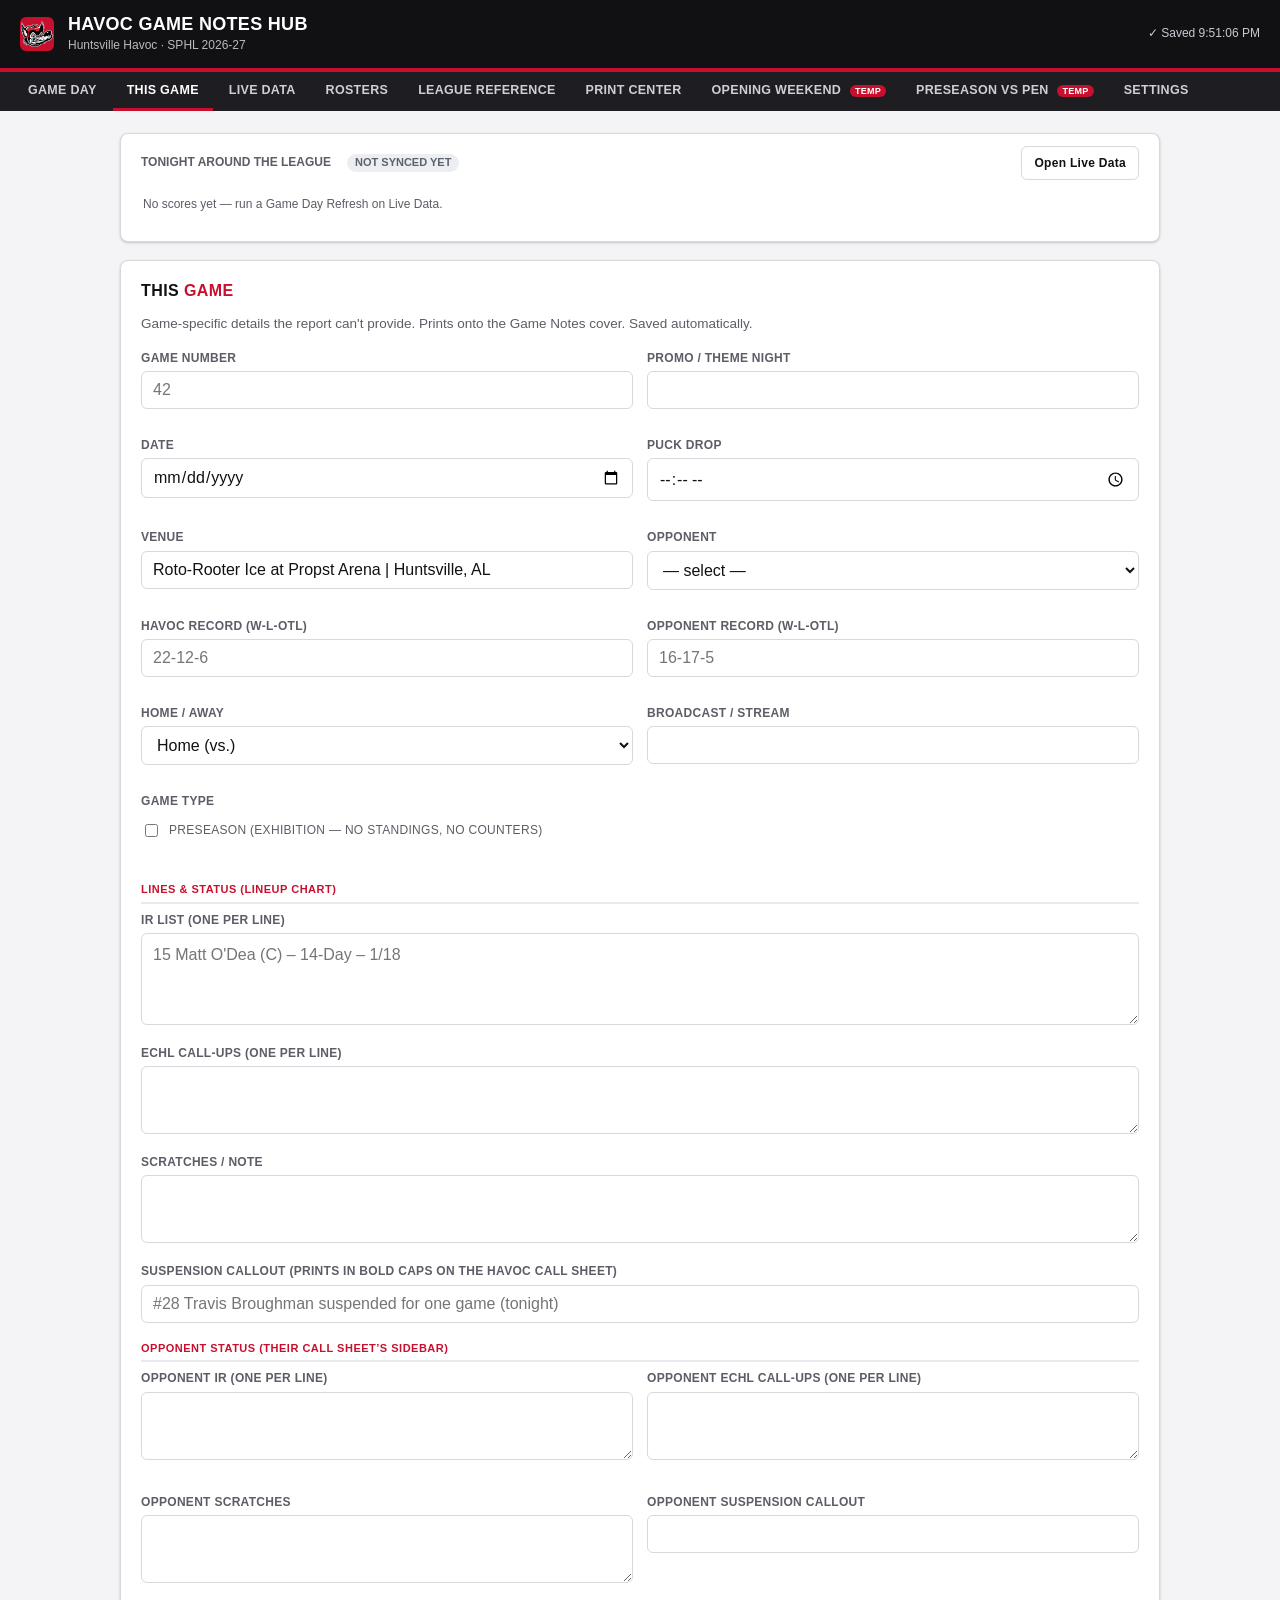
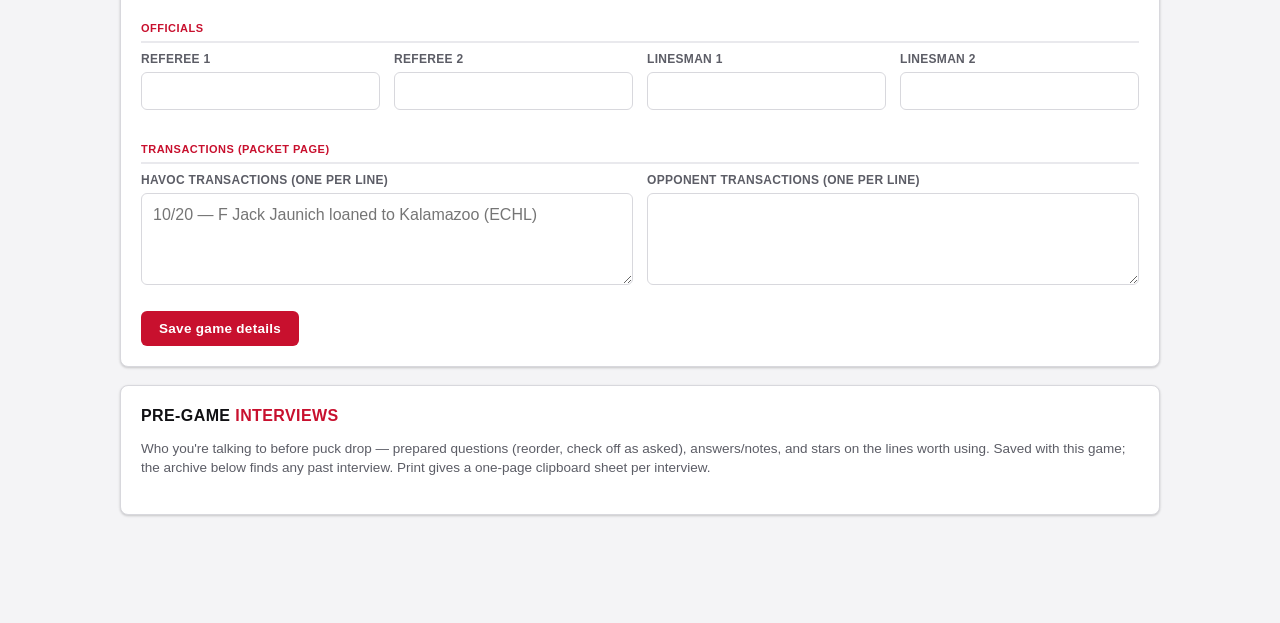
==== index.html @ 671c8802 "Preseason vs PEN: the temporary tab for the Oct 9 exhibition (spec v2) Built from the revised PRESEA" ====
<!DOCTYPE html>
<html lang="en">
<head>
<meta charset="UTF-8">
<meta name="viewport" content="width=device-width, initial-scale=1.0, viewport-fit=cover">
<meta name="robots" content="noindex, nofollow">
<meta name="apple-mobile-web-app-capable" content="yes">
<meta name="mobile-web-app-capable" content="yes">
<meta name="apple-mobile-web-app-status-bar-style" content="black-translucent">
<meta name="apple-mobile-web-app-title" content="Havoc Hub">
<meta name="theme-color" content="#C8102E">
<link rel="manifest" href="manifest.json">
<title>Havoc Game Notes Hub</title>
<link rel="stylesheet" href="css/hub.css">
<link rel="stylesheet" href="mobile.css">
</head>
<body>
<div class="app-header hub-header">
  <div class="mark hub-header__logo" id="appMark">H</div>
  <div class="hub-header__titles"><h1 class="hub-header__title">Havoc Game Notes Hub</h1><div class="sub hub-header__sub">Huntsville Havoc · SPHL 2026-27</div></div>
  <div class="spacer"></div>
  <div class="header-status save-flash" id="saveStatus" title="Everything is stored in this browser — back it up from Settings"></div>
</div>
<div class="tabs hub-tabs" id="tabs">
  <button class="tab" data-tab="gameday">Game Day</button>
  <button class="tab active" data-tab="game">This Game</button>
  <button class="tab" data-tab="import">Live Data</button>
  <button class="tab" data-tab="rosters">Rosters</button>
  <button class="tab" data-tab="reference">League Reference</button>
  <button class="tab" data-tab="print">Print Center</button>
  <button class="tab" data-tab="opening" id="tab_opening" title="Temporary — archive it after Oct 17">Opening Weekend <span class="tab-temp">temp</span></button>
  <button class="tab" data-tab="preseason" id="tab_preseason" title="Temporary — archive it after Oct 9">Preseason vs PEN <span class="tab-temp">temp</span></button>
  <button class="tab" data-tab="settings">Settings</button>
</div>
<div class="wrap hub-app">

  <!-- GAME DAY — the booth view (Pillar 2): screen-only, big type, dark-mode
       first. One column of cards, everything rendered from existing data. -->
  <section class="panel hub-panel" id="panel-gameday">
    <div class="card hub-card gday-bar no-print">
      <button class="btn gameday" onclick="gdaySync()">&#10227; Game Day Refresh</button>
      <span class="upd" data-sync="scorebar"></span><span class="upd" data-sync="players"></span>
      <span class="upd" data-sync="standings"></span><span class="upd" data-sync="rosters"></span>
      <div id="gdayGuard"></div>
    </div>
    <div class="card hub-card gday-card">
      <div id="gdayHeader"></div>
      <div id="gdayLive"></div>
      <div id="gdayScorebar" class="sb-strip"></div>
      <div id="gdayUpNext"></div>
    </div>
    <div class="card hub-card gday-card">
      <h2>Jersey <span class="accent">Lookup</span></h2>
      <input type="text" id="gdayFind" class="gday-find" placeholder="Number or name — both teams" autocomplete="off" inputmode="search">
      <div id="gdayFindOut"></div>
    </div>
    <div class="card hub-card gday-card">
      <h2>Milestone <span class="accent">Watch</span></h2>
      <div id="gdayMs"></div>
    </div>
    <div class="card hub-card gday-card">
      <h2 id="gdayLinesTitle">Lineups</h2>
      <div id="gdayLines" class="gday-teams"></div>
      <div id="gdayScratches"></div>
    </div>
    <div class="card hub-card gday-card">
      <h2>Quick <span class="accent">Stats</span></h2>
      <div id="gdayStats"></div>
    </div>
    <div class="card hub-card gday-card">
      <h2>Break &amp; <span class="accent">Notes</span></h2>
      <div class="field hub-field"><label>Next break</label><input type="text" id="gdayBreak" placeholder="e.g. media timeout after next whistle · promo read at 10:00 of the 2nd"></div>
      <div class="field hub-field"><label>Live notes <span id="gdayNotesStamp" class="upd"></span></label>
        <textarea id="gdayNotes" class="gday-notes" placeholder="Whatever the call needs tonight — saved in this browser as you type."></textarea></div>
      <div class="btn-row"><button class="btn small secondary" onclick="gdayNotesClear()">Clear notes</button></div>
    </div>
  </section>

  <!-- THIS GAME -->
  <section class="panel hub-panel active" id="panel-game">
    <div class="card gm-scores">
      <div class="gm-sb-head"><span>Tonight around the league</span><span class="upd" data-sync="scorebar"></span><span class="spacer"></span><button class="btn small secondary no-print" onclick="showTab('import')">Open Live Data</button></div>
      <div id="gmScorebar" class="sb-strip"></div>
    </div>
    <div class="card hub-card">
      <h2>This <span class="accent">Game</span></h2>
      <p class="desc">Game-specific details the report can't provide. Prints onto the Game Notes cover. Saved automatically.</p>
      <div class="grid g2">
        <div class="field hub-field"><label>Game number</label><input type="text" id="g_gameno" onchange="gameNoAutofill()" placeholder="42"></div>
        <div class="field hub-field"><label>Promo / theme night</label><input type="text" id="g_promo"></div>
        <div class="field hub-field"><label>Date</label><input type="date" id="g_date" onchange="psFromDate()"></div>
        <div class="field hub-field"><label>Puck drop</label><input type="time" id="g_time"></div>
        <div class="field hub-field"><label>Venue</label><input type="text" id="g_venue"></div>
        <div class="field hub-field"><label>Opponent</label><select id="g_opp"><option value="">— select —</option></select></div>
        <div class="field hub-field"><label>Havoc record (W-L-OTL)</label><input type="text" id="g_hsvrec" placeholder="22-12-6"></div>
        <div class="field hub-field"><label>Opponent record (W-L-OTL)</label><input type="text" id="g_opprec" placeholder="16-17-5"></div>
        <div class="field hub-field"><label>Home / Away</label><select id="g_homeaway" onchange="updatePromoField()"><option value="vs">Home (vs.)</option><option value="@">Away (@)</option></select></div>
        <div class="field hub-field"><label>Broadcast / stream</label><input type="text" id="g_broadcast"></div>
        <div class="field hub-field"><label>Game type</label><label style="display:flex;gap:8px;align-items:center;font-weight:400;padding:6px 0"><input type="checkbox" id="g_ps"> Preseason (exhibition — no standings, no counters)</label></div>
      </div>
      <div class="section-label hub-sectionhead">Lines &amp; status (lineup chart)</div>
      <div class="field hub-field"><label>IR list (one per line)</label><textarea id="g_ir" rows="3" placeholder="15 Matt O'Dea (C) – 14-Day – 1/18"></textarea></div>
      <div class="field hub-field"><label>ECHL call-ups (one per line)</label><textarea id="g_echl" rows="2"></textarea></div>
      <div class="field hub-field"><label>Scratches / note</label><textarea id="g_scratch" rows="2"></textarea></div>
      <div class="field hub-field"><label>Suspension callout (prints in bold caps on the Havoc call sheet)</label><input type="text" id="g_susp" placeholder="#28 Travis Broughman suspended for one game (tonight)"></div>
      <div class="section-label hub-sectionhead">Opponent status (their call sheet&rsquo;s sidebar)</div>
      <div class="grid g2">
        <div class="field hub-field"><label>Opponent IR (one per line)</label><textarea id="g_oppIr" rows="2"></textarea></div>
        <div class="field hub-field"><label>Opponent ECHL call-ups (one per line)</label><textarea id="g_oppEchl" rows="2"></textarea></div>
        <div class="field hub-field"><label>Opponent scratches</label><textarea id="g_oppScratch" rows="2"></textarea></div>
        <div class="field hub-field"><label>Opponent suspension callout</label><input type="text" id="g_oppSusp"></div>
      </div>
      <div class="section-label hub-sectionhead">Officials</div>
      <div class="grid g4">
        <div class="field hub-field"><label>Referee 1</label><input type="text" id="g_ref1"></div>
        <div class="field hub-field"><label>Referee 2</label><input type="text" id="g_ref2"></div>
        <div class="field hub-field"><label>Linesman 1</label><input type="text" id="g_lin1"></div>
        <div class="field hub-field"><label>Linesman 2</label><input type="text" id="g_lin2"></div>
      </div>
      <div class="section-label hub-sectionhead">Transactions (packet page)</div>
      <div class="grid g2">
        <div class="field hub-field"><label>Havoc transactions (one per line)</label><textarea id="g_txhome" rows="3" placeholder="10/20 &mdash; F Jack Jaunich loaned to Kalamazoo (ECHL)"></textarea></div>
        <div class="field hub-field"><label>Opponent transactions (one per line)</label><textarea id="g_txaway" rows="3"></textarea></div>
      </div>
      <div class="btn-row"><button class="btn" onclick="saveGame()">Save game details</button><span id="gameSavedPill"></span></div>
    </div>
    <div class="card hub-card">
      <h2>Pre-Game <span class="accent">Interviews</span></h2>
      <p class="desc">Who you're talking to before puck drop — prepared questions (reorder, check off as asked), answers/notes, and stars on the lines worth using. Saved with this game; the archive below finds any past interview. Print gives a one-page clipboard sheet per interview.</p>
      <div id="ivWrap_pre"></div>
    </div>
  </section>

  <!-- IMPORT (multi-segment) -->
  <section class="panel hub-panel" id="panel-import">
    <div class="card hub-card">
      <h2>League <span class="accent">Scorebar</span> <span class="upd" data-sync="scorebar"></span></h2>
      <p class="desc">Live SPHL scores — recent finals, tonight's games and the week ahead. Updates every minute while games are on, every 15 minutes otherwise, and pauses when this tab is hidden.</p>
      <div id="sbState" class="sb-state loading"><span class="sb-dot"></span><span id="sbStateMsg">Connecting to the league feed…</span><button class="btn small secondary no-print" id="sbRetry" style="display:none" onclick="sbRetry()">Retry</button></div>
      <div id="sbStrip" class="sb-strip"></div>
      <div id="sbStamp" style="font-size:11px;color:var(--ink-2);margin-top:6px"></div>
    </div>
    <div class="card hub-card">
      <h2>Live <span class="accent">SPHL Data</span></h2>
      <p class="desc">Pulls straight from the league's HockeyTech/LeagueStat feed — the same source as the daily report. The feed key is <b>auto-detected</b> on your first Test or Sync (it tries known public keys until one answers). After the roster pull, an <b>Elite Prospects</b> profile link is attached to every player name (from <i>data/ep-players.json</i>, built weekly by a GitHub Action). <b>Bios are yours to write</b>: each Havoc player has a long media bio (game packet) and a short broadcast bio (lineup chart &amp; sheet); opponent players just the broadcast bio. Only if key auto-detect fails: thesphl.com, right-click Inspect, Network tab, find any <b>lscluster</b> request, copy the <b>key=</b> value, paste below.</p>
      <div id="feedChip" class="feed-chip checking"><span class="fc-dot"></span><span id="feedChipMsg">Checking the feed…</span></div>
      <div class="season-bar no-print">
        <label for="seasonPick">Season</label>
        <select id="seasonPick" onchange="seasonSet(this.value)"></select>
        <button class="btn small secondary" onclick="seasonsRefresh()" title="Re-read the league&rsquo;s season list">Reload list</button>
      </div>
      <div id="seasonWarn" class="season-warn" style="display:none"></div>
      <div id="seasonFell"></div>
      <div class="btn-row">
        <button class="btn gameday" id="htSyncBtn" onclick="htSyncAll()">⟳ Game Day Refresh</button>
        <span id="seasonNow" class="season-now">Season: —</span>
        <a class="btn secondary" href="https://lsadmin.hockeytech.com/download.php?client_code=sphl&file_path=daily-report/daily-report.pdf" target="_blank">Today's daily report (PDF)</a>
      </div>
      <ol id="htSteps" class="gd-steps"></ol>
      <details class="gd-adv">
        <summary>Advanced / refresh individually</summary>
        <div class="grid g3" style="margin-top:10px">
          <div class="field hub-field"><label>SPHL feed key (auto-detected; manual only if needed)</label><input type="text" id="ht_key" placeholder="e.g. 446521baf8c38984" onchange="DATA.settings.htKey=this.value;save();"></div>
          <div class="field hub-field"><label>Season</label><select id="ht_seasonSel" onchange="seasonSet(this.value)"><option value="">Tap Test first</option></select></div>
          <div class="field hub-field"><label>&nbsp;</label><button class="btn secondary" onclick="htTest()">Test connection</button></div>
        </div>
        <div class="btn-row">
          <button class="btn secondary" onclick="htPullStandings()">Pull standings</button>
          <button class="btn secondary" onclick="htPullPlayers()">Pull player + goalie stats</button>
          <button class="btn secondary" onclick="htPullSchedule()">Pull schedule + results</button>
          <button class="btn secondary" onclick="htPullRosters()">Pull rosters</button>
          <button class="btn secondary" onclick="htPullEPBios()">Link EP profiles (all teams)</button>
          <button class="btn secondary" onclick="htPullCareers(event.shiftKey)">Pull SPHL career stats + photos</button>
          <span id="htCareerMsg" style="font-size:12px;font-weight:700"></span>
        </div>
      </details>
      <div id="htFeedAges" class="feed-ages"></div>
      <div id="htStatus" style="font-size:12px;font-weight:700;margin-top:8px"></div>
      <div id="htLastSync" style="font-size:11px;color:var(--ink-2);margin-top:4px"></div>
      <div id="dailyBadge" style="font-size:11px;color:var(--ink-2);margin-top:2px"></div>
    </div>
    <div class="card hub-card">
      <h2>Manual <span class="accent">Daily Report</span> <span class="upd" data-sync="daily"></span></h2>
      <p class="desc">The league's daily report needs <b>no key at all</b> and covers standings, skater/goalie stats, leaders and special teams. A GitHub Action fetches it nightly as the site's baseline data; you can also load it by hand any time — open the HTML report below and either <b>save the page and upload the file</b>, or Select All → Copy → paste here (the PDF's text paste still works too). Works fully offline once the page is open.</p>
      <div class="btn-row">
        <a class="btn secondary" href="https://cluster.leaguestat.com/download.php?client_code=sphl&file_path=daily-report/daily-report.html" target="_blank" rel="noopener">Open today's daily report (HTML)</a>
        <button class="btn" onclick="document.getElementById('dailyFile').click()">Upload saved report (.html)</button>
        <input type="file" id="dailyFile" accept=".html,.htm,text/html" style="display:none" onchange="dailyFilePick(event)">
      </div>
      <div class="field hub-field" style="margin-top:8px"><label>…or paste the report here (HTML page source or PDF text)</label><textarea id="reportPaste" rows="8" placeholder="Open the daily report → Select All → Copy → paste here…"></textarea></div>
      <div class="btn-row">
        <button class="btn" onclick="parseReport()">Parse report</button>
        <button class="btn secondary" onclick="document.getElementById('reportPaste').value='';document.getElementById('importSummary').style.display='none';document.getElementById('parseResult').innerHTML='';">Clear</button>
        <span id="parseResult"></span>
      </div>
      <div id="importSummary" style="display:none;font-size:13px;margin-top:8px"></div>
    </div>
      <div id="panel-schedule">
<div class="card hub-card">
      <h2>2026 <span class="accent">Schedule</span></h2>
      <p class="desc">Enter the season schedule once. It feeds the Up Next box and the Quick Facts schedule page, and powers the running record. One game per line: <b>M/D/YY  vs|@ Opponent  [Result]</b> — result optional (e.g. <i>W 4-2</i> or <i>L 1-3</i>).</p>
      <div class="field hub-field"><textarea id="sched_text" rows="14" placeholder="10/17/25  vs Huntsville  L 2-4&#10;10/24/25  @ Knoxville  W 5-0&#10;10/25/25  vs Knoxville  L 3-4&#10;…"></textarea></div>
      <div class="btn-row">
        <button class="btn" onclick="saveSchedule()">Save schedule</button>
        <button class="btn secondary" onclick="document.getElementById('sched_text').value='';">Clear box</button>
        <span id="schedMsg"></span>
      </div>
    </div>
    <div class="card hub-card"><h3>Season calendar</h3>
      <div class="cal-legend"><span class="cal-key home"></span> Home &nbsp;&nbsp; <span class="cal-key away"></span> Away</div>
      <div id="schedCalendar"></div>
    </div>
    <div class="card hub-card"><h3>Parsed schedule</h3><div id="schedPreview" style="font-size:13px"></div></div>
    <div class="card hub-card"><h3>Game log — packet data</h3>
      <p class="desc">One row per completed game, built automatically from results (the feed also fills attendance). Add shots for/against, power-play numbers and fights by hand when you have them — every derived packet section (splits, game-by-game log, "last time it happened") reads from this. Auto-saves.</p>
      <div id="glTableWrap" class="hub-tablewrap" style="overflow-x:auto"></div>
    </div>
  
    </div>
  </section>

  <!-- HAVOC ROSTER -->

  <!-- OPPONENT ROSTER -->

  <!-- ROSTERS: Havoc + Opponent + Career & Milestones + Learn the Rosters -->
  <section class="panel hub-panel" id="panel-rosters">
    <div class="subnav no-print">
      <button class="subtab active" data-sub="roster">Havoc</button>
      <button class="subtab" data-sub="opproster">Opponent</button>
      <button class="subtab" data-sub="careers">Career &amp; Milestones</button>
      <button class="subtab" data-sub="learn">Learn the Rosters</button>
    </div>
    <div class="subview" id="panel-learn">
      <div class="card hub-card">
        <h2>Learn the <span class="accent">Rosters</span></h2>
        <p class="desc">The play-by-play recognition drill: see the number, know the player. Same canonical rosters and lines as every printed page — nothing separate to maintain. Space / Enter reveals, then advances.</p>
        <div class="btn-row" style="flex-wrap:wrap;gap:8px;align-items:center">
          <select id="learnTeam">
            <option value="home">Huntsville</option>
            <option value="opp">Opponent</option>
            <option value="both">Both teams</option>
          </select>
          <select id="learnDir">
            <option value="num">Number &rarr; player</option>
            <option value="name">Player &rarr; number</option>
          </select>
          <label style="display:flex;gap:6px;align-items:center;font-size:13px"><input type="checkbox" id="learnActive" checked> expected active only</label>
          <button class="btn" onclick="learnStart()">Start / reshuffle</button>
          <button class="btn secondary" onclick="learnCram()">Opponent cram</button>
          <span id="learnOppName" class="pill"></span>
        </div>
        <div id="learnCard" class="learn-card"></div>
        <div class="btn-row no-print" id="learnBtns" style="display:none">
          <button class="btn" onclick="learnReveal()" id="learnRevealBtn">Reveal</button>
          <button class="btn secondary" onclick="learnMark(1)" id="learnGotBtn" style="display:none">Got it</button>
          <button class="btn secondary" onclick="learnMark(0)" id="learnMissBtn" style="display:none">Missed</button>
        </div>
        <div id="learnProg" class="desc"></div>
      </div>
    </div>
    <div class="subview active" id="panel-roster">
<div class="card hub-card">
      <h2>Havoc <span class="accent">Roster &amp; Bios</span> <span class="upd" data-sync="rosters"></span></h2>
      <p class="desc">Set once, reused every game. Header facts + two bios per player: a long <b>media bio</b> for the game packet and a short <b>broadcast bio</b> for the lineup chart &amp; sheet. Mark captains with C / A in the player editor.</p>
      <div class="progress" id="rosterProgress"></div>
      <div class="btn-row" style="margin-top:14px">
        <button class="btn" onclick="openBulk('home')">Bulk import roster</button>
        <button class="btn secondary" onclick="openEPBulk('home')">Bulk EP → auto-bios</button>
        <button class="btn secondary" onclick="openPlayer('home')">+ Add one player</button>
        <button class="btn secondary" onclick="epFillHome()">Fill facts from Elite Prospects</button>
        <button class="btn secondary" onclick="openPasteEP('home')">Paste Elite Prospects text</button>
      </div>
    </div>
    <div class="card hub-card" style="padding:0;overflow:hidden"><div id="rosterTableWrap" class="hub-tablewrap"></div></div>
    <div class="card hub-card">
      <h2>Hockey <span class="accent">Operations</span></h2>
      <p class="desc">Meet the Hockey Operations Team — fill these in yourself. When any name is set, the Game Packet gets its own "Meet the Hockey Operations Team" page.</p>
      <div class="grid g2">
        <div>
          <div class="field hub-field"><label>Head coach — name</label><input type="text" id="ho_hc_name" onchange="saveHockeyOps()"></div>
          <div class="field hub-field"><label>Head coach — bio</label><textarea id="ho_hc_bio" rows="3" onchange="saveHockeyOps()"></textarea></div>
        </div>
        <div>
          <div class="field hub-field"><label>Assistant coach — name</label><input type="text" id="ho_ac_name" onchange="saveHockeyOps()"></div>
          <div class="field hub-field"><label>Assistant coach — bio</label><textarea id="ho_ac_bio" rows="3" onchange="saveHockeyOps()"></textarea></div>
        </div>
        <div>
          <div class="field hub-field"><label>General manager — name</label><input type="text" id="ho_gm_name" onchange="saveHockeyOps()"></div>
          <div class="field hub-field"><label>General manager — bio</label><textarea id="ho_gm_bio" rows="3" onchange="saveHockeyOps()"></textarea></div>
        </div>
        <div>
          <div class="field hub-field"><label>Equipment manager — name</label><input type="text" id="ho_eq_name" onchange="saveHockeyOps()"></div>
          <div class="field hub-field"><label>Equipment manager — bio</label><textarea id="ho_eq_bio" rows="3" onchange="saveHockeyOps()"></textarea></div>
        </div>
      </div>
      <div class="btn-row"><button class="btn" onclick="saveHockeyOps();toast('Hockey ops saved')">Save hockey ops</button></div>
    </div>
  
    </div>
    <div class="subview" id="panel-opproster">
<div class="card hub-card">
      <h2>Opponent <span class="accent">Roster</span></h2>
      <p class="desc">Optional away-team roster for the selected opponent. Stored per team, so each opponent keeps its own roster. Useful for a two-sided lineup sheet.</p>
      <div class="field hub-field" style="max-width:340px"><label>Editing roster for</label>
        <select id="oppRosterTeam" onchange="renderOppRoster()"><option value="">— select team —</option></select></div>
      <div class="btn-row">
        <button class="btn" onclick="openBulk('away')">Bulk import roster</button>
        <button class="btn secondary" onclick="openPlayer('away')">+ Add one player</button>
        <button class="btn secondary" onclick="openPasteEP('away')">Paste Elite Prospects text</button>
      </div>
    </div>
    <div class="card hub-card" style="padding:0;overflow:hidden"><div id="oppRosterTableWrap" class="hub-tablewrap"></div></div>
  
    </div>
    <div class="subview" id="panel-careers">
    <div class="card hub-card">
      <h2>Milestone <span class="accent">Tracker</span> <span id="msMeta" class="upd"></span></h2>
      <p class="desc">Two boards from <i>data/havoc_players.json</i>: <b>Overall Pro Career</b> counts pro leagues only (SPHL, ECHL, FPHL, AHL, NHL and European pro) — never NCAA or juniors — and <b>w/ Havoc</b> counts Huntsville games only. Regular season only; playoffs live on the career pages. Skaters track GP / G / A / PTS / PIM, goalies GP / SVS / W / SO. A badge means a milestone is in reach: <span class="ms-badge soon">soon</span> = 5 or fewer away, <span class="ms-badge up">upcoming</span> = within 15, <span class="ms-badge far">this season</span> = inside the watch window. Click any column head to sort; click a name for the career page. &ldquo;&mdash;&rdquo; means not published anywhere — never zero. <b>All-Time Havoc</b> is the franchise scoring list: roster players carry their live career and the board re-ranks itself as they score.</p>
      <div class="btn-row">
        <button class="btn small secondary ms-view dark" data-msv="pro" onclick="msView('pro')">Overall Pro Career</button>
        <button class="btn small secondary ms-view" data-msv="havoc" onclick="msView('havoc')">Milestones w/ Havoc</button>
        <button class="btn small secondary ms-view" data-msv="alltime" onclick="msView('alltime')">All-Time Havoc</button>
        <button class="btn small secondary ms-view" data-msv="staff" onclick="msView('staff')">Staff</button>
        <input type="file" id="msFile" accept="application/json" style="display:none" onchange="msImportFile(event)">
        <button class="btn small secondary" onclick="document.getElementById('msFile').click()">Import havoc_players.json</button>
      </div>
      <div id="msWatch"></div>
      <div id="msBoard"></div>
      <div id="msRecords"></div>
    </div>
    <div class="card hub-card">
      <h2>Player <span class="accent">Career Pages</span></h2>
      <p class="desc">Year by year — juniors, college, pro — with playoff lines, PRO TOTALS and HAVOC TOTALS. Data caveats from the research file print as a footnote, never deleted.</p>
      <div class="field hub-field" style="max-width:340px"><label>Player</label><select id="msPlayerSel" onchange="renderCareerPage(this.value)"></select></div>
      <div id="msCareer"></div>
    </div>
    </div>
  </section>

  <!-- EP WIDGETS -->

  <!-- SCHEDULE -->

  <!-- REFERENCE -->
  <section class="panel hub-panel" id="panel-reference">
    <div class="card hub-card">
      <h2>2026-27 <span class="accent">Rule Changes</span></h2>
      <p class="desc">Announced June 29, 2026, following the Board of Governors meeting (St. Petersburg, FL). These matter for broadcast and game notes this season.</p>
      <div class="grid g2">
        <div class="ref-box"><h4>Three-point standings system</h4><div style="font-size:13px">Regulation win = <b>3 pts</b> · OT/SO win = <b>2 pts</b> · OT/SO loss = <b>1 pt</b>. Standings and points-pace math change accordingly.</div></div>
        <div class="ref-box"><h4>Overtime</h4><div style="font-size:13px">Extended from 5 to <b>7 minutes</b>, still sudden-death <b>3-on-3</b>. Still tied → shootout.</div></div>
        <div class="ref-box"><h4>Shootout</h4><div style="font-size:13px">Initial round cut from 5 to <b>3 shooters</b>. If tied after 3, sudden death — every eligible skater must shoot before anyone repeats (previously repeats allowed after round of 5).</div></div>
        <div class="ref-box"><h4>Presidents Cup Playoffs</h4><div style="font-size:13px">Top <b>8 teams</b> qualify. <b>All rounds best-of-five.</b></div></div>
        <div class="ref-box"><h4>Diving / embellishment</h4><div style="font-size:13px">If the offended player embellishes after a penalty signal, <b>only the diving/embellishment minor is assessed</b> — the original call is nullified.</div></div>
        <div class="ref-box"><h4>Instant replay — coach's challenge</h4><div style="font-size:13px">In replay-equipped venues: <b>one challenge per team per game</b>; unsuccessful = delay-of-game minor. Reviewable: puck over goal line · distinct kicking motion · goal before frame dislodged · puck directed/batted/thrown in by attacker.</div></div>
      </div>
      <div class="note" style="margin-top:10px">League note: SPHL enters its 23rd season with 13 member clubs — 12 playing in 2026-27 (the 10 returning teams plus expansion Athens Rock Lobsters and Pee Dee IceCats), while the <b>Mobile Mysticks</b> are the 13th member and begin play in 2027-28.</div>
    </div>
    <div class="card hub-card">
      <h2>SPHL <span class="accent">Standings</span> <span class="upd" data-sync="standings"></span></h2>
      <p class="desc">Live from the imported daily report; zeroed until the season starts. All 12 teams with the new W-L-OTL-SOL columns.</p>
      <div id="standingsSeason"></div>
      <div id="standingsTable" class="hub-tablewrap" style="overflow-x:auto;-webkit-overflow-scrolling:touch"></div>
    </div>
    <div class="card hub-card">
      <h2>SPHL <span class="accent">Venue Reference</span></h2>
      <p class="desc">Every rink in the league — arena, city, time zone and capacity (seeds are approximate; every field editable), plus your own <b>booth notes</b> per building. Road games pull the opponent&rsquo;s building onto the packet front page from this table, with local puck drop and Central time.</p>
      <div id="venueTableWrap" class="hub-tablewrap" style="overflow-x:auto"></div>
    </div>
    <div class="card hub-card">
      <h2>2026 Season Review &amp; <span class="accent">New Teams 2026-27</span></h2>
      <p class="desc">Seeded from the verified research file (Aug 5, 2026). Every block is <b>editable in place</b> — click into the text and type; edits save to this browser and a ↺ appears to restore the seeded text. <span class="unv">•</span> marks an UNVERIFIED number — confirm it, then fix it right here. Arenas &amp; capacities live in the Venue Reference above.</p>
      <div id="ref26"></div>
    </div>
    <div class="card hub-card">
      <h2>Team <span class="accent">Colours</span></h2>
      <p class="desc">Each club's marks, used for that club's broadcast folder: <b>primary</b> is the header bar, <b>secondary</b> the jersey-number badges and the forwards group, <b>accent</b> the defence group, <b>goalies</b> the goalie group, and <b>text on primary</b> the colour that reads on the header. Change any swatch and it applies everywhere that club prints. A red <span class="unv">&bull;</span> marks a shade still to check against the club's own marks.</p>
      <div id="palList"></div>
    </div>
    <div class="card hub-card">
      <h2>Franchise <span class="accent">Files</span></h2>
      <p class="desc">A deep file on every club — founding and arena, season by season, all-time record, championships, leaders, records, attendance, retired numbers and the current coach — plus a running <b>Havoc all-time vs. them</b> line and your own storylines box. Researched Aug 5, 2026 and arithmetic-checked; every block is editable in place with a ↺ restore. A red <span class="unv">&bull;</span> means the number is computed, single-sourced or disputed &mdash; hover it for which. These are never overwritten by a sync.</p>
      <div class="field hub-field" style="max-width:340px"><label>Franchise</label><select id="frTeamSel" onchange="frPick(this.value)"></select></div>
      <div id="frFile"></div>
    </div>
    <div class="card hub-card">
      <h2>League <span class="accent">Reference</span></h2>
      <p class="desc">Sourced from the 2025-26 SPHL Media Guide &amp; Record Book. Cup wins, Havoc head-to-head, franchise leaders, and coach blurbs — all editable. These feed the Game Notes automatically.</p>
      <div class="grid g2">
        <div>
          <div class="ref-box"><h4>Presidents Cup wins (current teams)</h4><div id="ref_cups"></div></div>
          <div class="ref-box"><h4>Havoc all-time vs. selected opponent</h4><div id="ref_h2h"></div></div>
        </div>
        <div>
          <div class="ref-box"><h4>Havoc franchise leaders &amp; records</h4><div id="ref_records"></div></div>
          <div class="ref-box"><h4>2026-27 season series — Havoc vs. everyone</h4><div id="ref_series"></div></div>
          <div class="ref-box"><h4>2026-27 league schedule matrix</h4><div style="font-size:10px;color:var(--ink-2);margin-bottom:4px">Home games in columns, away in rows. Havoc highlighted.</div><div id="ref_matrix" class="hub-tablewrap" style="overflow-x:auto;-webkit-overflow-scrolling:touch"></div></div>
        </div>
      </div>
      <div class="section-label hub-sectionhead">Coach blurbs (editable)</div>
      <div class="field hub-field" style="max-width:340px"><label>Edit coach for</label>
        <select id="coachTeam" onchange="loadCoach()"><option value="">— select team —</option></select></div>
      <div class="grid g2">
        <div class="field hub-field"><label>Coach name</label><input type="text" id="coach_name"></div>
        <div class="field hub-field" style="display:flex;align-items:flex-end"><button class="btn small" onclick="saveCoach()">Save coach</button></div>
      </div>
      <div class="field hub-field"><label>Coach bio</label><textarea id="coach_bio" rows="5"></textarea></div>
    </div>
  </section>

  <!-- GAME NOTES -->
  <!-- FULL PACKET -->

  <!-- LINEUP CHART -->

  <!-- SETTINGS -->
  <!-- LINES -->

  <!-- PRINT CENTER: Game Packet + Lineup Chart + Lines -->
  <section class="panel hub-panel" id="panel-print">
    <div class="subnav no-print pr-bar hub-toolbar">
      <div class="pr-subs hub-subnav">
        <button class="subtab active" data-sub="packet">Game Packet</button>
        <button class="subtab" data-sub="chart">Lineup Chart</button>
        <button class="subtab" data-sub="lines">Lines</button>
        <button class="subtab" data-sub="folders">Broadcast Folders</button>
        <button class="subtab" data-sub="verbiage">Verbiage &amp; Ice Map</button>
      </div>
      <span class="subspacer"></span>
      <span class="pg-badge hub-pagecount" id="prPages">—</span>
      <button class="btn small secondary" onclick="prRefresh()">Refresh</button>
      <button class="btn small secondary" onclick="prClearEdits()" title="Folders: clears hand-edited values &middot; Verbiage: restores the default lists">Clear hand overrides</button>
      <button class="btn dark hub-btn hub-btn--print is-primary" onclick="prPrint()">Print / Save PDF</button>
      <button class="btn hub-print-all" onclick="printTonight()" title="Game packet then broadcast folders, in one job">Print everything for tonight</button>
    </div>
    <div class="no-print hub-sectionctrls" id="prSecBar"></div>
    <div class="subview active" id="panel-packet">
<div class="card no-print">
      <h2>Game <span class="accent">Packet</span></h2>
      <p class="desc">Pro media-notes packet: cover with news, standings, 4-column statistical leaders and media contact · Meet the Team · Hockey Operations · EP career-stat pages · Scouting Report with series history and league-ranked Match Up · Quick Facts · Season Splits + Last Time It Happened · Game-by-Game Log · Roster + Pronunciation Guide · Franchise Records · blank scoring worksheets · dense Game Sheet. Everything computes from stored data (game log on the Schedule tab feeds the derived pages); news blurbs are yours — use <b>Auto-draft</b> to start them. Pick sections below; presets remembered.</p>
      <div class="grid g2">
        <div class="field hub-field"><label>Havoc news — headline 1</label><input type="text" id="n_h1"></div>
        <div class="field hub-field"><label>Havoc news — body 1</label><textarea id="n_b1" rows="2"></textarea></div>
        <div class="field hub-field"><label>Havoc news — headline 2</label><input type="text" id="n_h2"></div>
        <div class="field hub-field"><label>Havoc news — body 2</label><textarea id="n_b2" rows="2"></textarea></div>
        <div class="field hub-field"><label>Havoc news — headline 3</label><input type="text" id="n_h3"></div>
        <div class="field hub-field"><label>Havoc news — body 3</label><textarea id="n_b3" rows="2"></textarea></div>
        <div class="field hub-field"><label>Opponent news — headline 1</label><input type="text" id="n_oh1"></div>
        <div class="field hub-field"><label>Opponent news — body 1</label><textarea id="n_ob1" rows="2"></textarea></div>
        <div class="field hub-field"><label>Opponent news — headline 2</label><input type="text" id="n_oh2"></div>
        <div class="field hub-field"><label>Opponent news — body 2</label><textarea id="n_ob2" rows="2"></textarea></div>
      </div>
      <div class="section-label hub-sectionhead">Packet sections (pick what prints — remembered)</div>
      <div id="pkSecs" style="display:flex;flex-wrap:wrap;gap:4px 14px;font-size:12px;margin:6px 0 8px"></div>
      <div class="btn-row">
        <button class="btn secondary" onclick="pkPreset('full')">Full packet preset</button>
        <button class="btn secondary" onclick="pkPreset('booth')">Booth packet preset</button>
        <button class="btn secondary" onclick="autoDraftNews()">Auto-draft news blurbs</button>
      </div>
    </div>
    <div class="doc-frame">
      <div class="doc-toolbar no-print"><span class="ttl">Game Packet — preview</span><div class="spacer"></div><span class="header-status">Multi-page · prints to PDF</span></div>
      <div class="doc-scroll hub-preview" id="packetDoc"></div>
    </div>
  
    </div>
    <div class="subview" id="panel-chart">
<div class="card no-print">
      <h2>Lineup <span class="accent">Chart</span></h2>
      <p class="desc">Player cards in numerical order — forwards first, then a divider where the defense starts, then goalies — <b>last name first in large type</b>, with season stats + your broadcast bio. Captains show their letter. Cards stretch to fill the page. Prints <b>letter vertical (portrait), one page per team</b>.</p>
      <div class="field hub-field" style="max-width:280px"><label>Include opponent side?</label>
        <select id="chartSides"><option value="home">Havoc only</option><option value="both">Havoc + opponent</option></select></div>
    </div>
    <div class="doc-frame">
      <div class="doc-toolbar no-print"><span class="ttl">Lineup Chart — preview</span><div class="spacer"></div><span class="header-status">Prints letter vertical · one page per team</span></div>
      <div class="doc-scroll hub-preview" id="chartDoc"></div>
    </div>
  
    </div>
    <div class="subview" id="panel-lines">
<div class="card no-print">
      <h2>Game <span class="accent">Lines</span></h2>
      <p class="desc">Fill out forward lines, D pairs, and goalies for both teams — type freely or pick from the roster suggestions (build rosters first for suggestions). Auto-saves as you go.</p>
      <div class="grid g2">
        <div><h3 style="margin-bottom:6px">Huntsville Havoc</h3><div id="linesFormHome"></div></div>
        <div><h3 style="margin-bottom:6px" id="linesOppTitle">Opponent</h3><div id="linesFormOpp"></div></div>
      </div>
      <datalist id="dl_lines_home"></datalist>
      <datalist id="dl_lines_opp"></datalist>
      <div class="btn-row" style="margin-top:10px">
        <button class="btn secondary" onclick="clearLines()">Clear all lines</button>
      </div>
    </div>
    <div class="doc-frame">
      <div class="doc-toolbar no-print"><span class="ttl">Line card — preview</span><div class="spacer"></div><span class="header-status">Letter · prints to PDF</span></div>
      <div class="doc-scroll hub-preview" id="linesDoc"></div>
    </div>
  
    </div>
    <div class="subview" id="panel-folders">
    <div class="card no-print">
      <h2>Broadcast <span class="accent">Folders</span></h2>
      <p class="desc">Four letter-portrait booth pages &mdash; a <b>lineup side</b> (lines with stat lines, pronunciations and your per-player call notes) and a <b>data side</b> (standings with the playoff line, team numbers, per-period, recent &amp; upcoming, transactions) for each team. Click any value or call note in the preview to hand-edit it &mdash; edits save and survive refreshes. Large type, one page each, single-sided.</p>
      <div class="btn-row fd-views hub-subnav" id="fdViews">
        <span style="font-size:12px;font-weight:800;color:var(--havoc-grey);text-transform:uppercase">Show:</span>
        <button class="btn small secondary" data-fdv="all" onclick="fdShow('all')">All four</button>
        <button class="btn small secondary" data-fdv="hl" onclick="fdShow('hl')">Havoc call sheet</button>
        <button class="btn small secondary" data-fdv="hd" onclick="fdShow('hd')">Havoc data</button>
        <button class="btn small secondary" data-fdv="ol" onclick="fdShow('ol')">Opponent call sheet</button>
        <button class="btn small secondary" data-fdv="od" onclick="fdShow('od')">Opponent data</button>
      </div>
      <div class="btn-row">
        <button class="btn small secondary" onclick="fdPrint(FD_FILTER||'all')">Print this page</button>
        <button class="btn small secondary" onclick="fdPrint('all')">Print all four</button>
        <span id="fdFit" class="fd-fit"></span>
      </div>
    </div>
    <div class="doc-frame">
      <div class="doc-toolbar no-print"><span class="ttl">Broadcast Folders — preview</span><div class="spacer"></div><span class="header-status">4 pages · letter vertical · one page per side</span></div>
      <div class="doc-scroll hub-preview" id="foldersDoc"></div>
    </div>
    </div>
    <div class="subview" id="panel-verbiage">
    <div class="card no-print">
      <h2>Broadcast <span class="accent">Verbiage &amp; Ice Map</span></h2>
      <p class="desc">Two reference pages for the folder: the <b>Doc Emrick puck-verb</b> table (editable below &mdash; add your own over time) and the <b>ice map</b>, drawn both directions with LW/RW sides swapped the way you see them from the booth. Also selectable as a Game Packet section.</p>
      <div class="grid g3">
        <div class="field hub-field"><label>First period (puck only) &mdash; comma or line separated</label><textarea id="vb_p1" rows="6" onchange="vbSave()"></textarea></div>
        <div class="field hub-field"><label>Second period additions</label><textarea id="vb_p2" rows="6" onchange="vbSave()"></textarea></div>
        <div class="field hub-field"><label>Third period</label><textarea id="vb_p3" rows="6" onchange="vbSave()"></textarea></div>
      </div>
      <div class="btn-row"><button class="btn secondary" onclick="vbReset()">Reset to the Emrick list</button></div>
    </div>
    <div class="doc-frame">
      <div class="doc-toolbar no-print"><span class="ttl">Verbiage &amp; Ice Map — preview</span><div class="spacer"></div><span class="header-status">2 pages · letter vertical</span></div>
      <div class="doc-scroll hub-preview" id="verbiageDoc"></div>
    </div>
    </div>
  </section>

  <!-- OPENING WEEKEND (temporary, archivable) -->
  <section class="panel hub-panel" id="panel-opening">
    <div class="card hub-card">
      <h2>Opening <span class="accent">Weekend</span> <span style="font-size:12px;color:var(--ink-2);font-weight:700">first-ever Havoc vs Pee Dee IceCats</span></h2>
      <p class="desc"><b>Fri, Oct 16, 2026 &middot; 7:15 PM ET (6:15 PM CT) &middot; Florence Center, Florence, SC</b> &mdash; and game two <b>Sat, Oct 17 &middot; 7:15 PM ET (6:15 PM CT)</b>. Zero head-to-head history and zero PD in-season data exist, so this workspace builds a special <b>first-meeting packet</b>: franchise file, how the IceCats were built, connections, and a franchise-firsts watch instead of the usual series history. When the weekend is over, <b>Archive</b> saves everything as the permanent record and retires this tab.</p>
      <div class="note" style="margin-bottom:10px"><b>Temporary tab.</b> It exists for the first-ever Havoc&ndash;Pee Dee meeting on Oct 16-17, 2026. Archive it after the Saturday game and it leaves the nav for good &mdash; the firsts record and everything you write here stays saved.</div>
      <div class="btn-row">
        <button class="btn" onclick="owBuild()">Build first-meeting packet</button>
        <button class="btn dark" onclick="owPrint()">Print / Save PDF</button>
        <button class="btn secondary" onclick="owScan()">Scan EP data for connections</button>
        <button class="btn secondary" style="color:var(--red-text)" onclick="owArchive()">Archive this tab</button>
      </div>
    </div>
    <div class="card hub-card">
      <h3>IceCats franchise file (fill from PD announcements)</h3>
      <div class="grid g4">
        <div class="field hub-field"><label>Founded</label><input type="text" id="ow_founded" onchange="owSave()"></div>
        <div class="field hub-field"><label>Arena</label><input type="text" id="ow_arena" onchange="owSave()"></div>
        <div class="field hub-field"><label>Capacity</label><input type="text" id="ow_capacity" onchange="owSave()"></div>
        <div class="field hub-field"><label>City notes</label><input type="text" id="ow_city" onchange="owSave()"></div>
        <div class="field hub-field"><label>Ownership</label><input type="text" id="ow_owner" onchange="owSave()"></div>
        <div class="field hub-field"><label>Affiliations</label><input type="text" id="ow_affil" onchange="owSave()"></div>
        <div class="field hub-field"><label>Broadcast info</label><input type="text" id="ow_broadcast" onchange="owSave()"></div>
        <div class="field hub-field"><label>Head coach</label><input type="text" id="ow_coach" onchange="owSave()"></div>
      </div>
      <div class="field hub-field"><label>Head coach bio</label><textarea id="ow_coachbio" rows="3" onchange="owSave()"></textarea></div>
      <div class="grid g2">
        <div class="field hub-field"><label>Year one in Florence — FPHL 2025-26 (one line per bullet; prints on the franchise-file page)</label><textarea id="ow_fphl" rows="7" onchange="owSave()"></textarea></div>
        <div class="field hub-field"><label>Who they were — FPHL leaders (one per line)</label><textarea id="ow_leaders" rows="7" onchange="owSave()"></textarea></div>
      </div>
    </div>
    <div class="card hub-card">
      <h3>Storylines &amp; by the numbers</h3>
      <div class="grid g3">
        <div class="field hub-field"><label>Storyline 1</label><textarea id="ow_s1" rows="3" onchange="owSave()"></textarea></div>
        <div class="field hub-field"><label>Storyline 2</label><textarea id="ow_s2" rows="3" onchange="owSave()"></textarea></div>
        <div class="field hub-field"><label>Storyline 3</label><textarea id="ow_s3" rows="3" onchange="owSave()"></textarea></div>
      </div>
      <div class="grid g2">
        <div class="field hub-field"><label>By the numbers (one nugget per line — Havoc last-season stats auto-append, labeled)</label><textarea id="ow_nums" rows="3" onchange="owSave()"></textarea></div>
        <div class="field hub-field"><label>PD preseason results (manual, one per line)</label><textarea id="ow_preseason" rows="3" onchange="owSave()"></textarea></div>
      </div>
    </div>
    <div class="card hub-card"><h3>Franchise firsts watch — PD IceCats</h3>
      <p class="desc">Check them off as they happen with the detail (who/when). This becomes the permanent record and feeds first-time/last-time data.</p>
      <div id="owFirsts"></div>
    </div>
    <div class="card hub-card"><h3>Connections (auto-scanned from EP careers · editable)</h3><div id="owConn"></div></div>
    <div class="doc-frame">
      <div class="doc-toolbar no-print"><span class="ttl">First-meeting packet — preview</span><div class="spacer"></div><span class="header-status">Letter · prints to PDF</span></div>
      <div class="doc-scroll hub-preview" id="openingDoc"></div>
    </div>
  </section>

  <!-- PRESEASON vs PEN (temporary, archivable) — Fri Oct 9 2026 exhibition. Data: js/preseason-pen-data.js; logic: js/preseason-pen.js -->
  <section class="panel hub-panel" id="panel-preseason">

    <div class="card hub-card no-print">
      <h2>Preseason vs <span class="accent">Pensacola</span></h2>
      <p class="desc">The one exhibition before it counts. Everything researched renders from the committed data;
        what you type here stays in this browser and rides along in every backup.</p>
      <div id="ppGame"></div>
      <div class="grid g2">
        <div class="field hub-field"><label for="pp_venue">Venue</label>
          <input type="text" id="pp_venue" placeholder="Confirm venue" onchange="ppVenueSave()"></div>
      </div>
      <div class="btn-row">
        <button class="btn" onclick="ppSendGame()">Send to This Game</button>
        <button class="btn dark" onclick="ppPrint()">Print / Save PDF</button>
        <button class="btn secondary" onclick="ppArchiveStart()">Archive this tab</button>
      </div>
      <div class="note">Every bulk action on this tab shows you exactly what it will change before it changes anything,
        and none of them overwrite a value that is already filled in.</div>
    </div>

    <div class="card hub-card no-print">
      <div class="section-label hub-sectionhead">Storylines</div>
      <p class="desc">Ranked as researched. Edit any of them in place; a &#8635; appears to restore the original.</p>
      <div id="ppStories"></div>
    </div>

    <div class="card hub-card no-print">
      <div class="section-label hub-sectionhead">Top 10 scorers: who's back</div>
      <div class="grid g2" id="ppTop"></div>
    </div>

    <div class="card hub-card no-print">
      <div class="section-label hub-sectionhead">ECHL camps right now</div>
      <div id="ppEchl"></div>
    </div>

    <div class="card hub-card no-print">
      <div class="section-label hub-sectionhead">2025-26 head-to-head</div>
      <div id="ppH2h"></div>
    </div>

    <div class="card hub-card no-print">
      <div class="section-label hub-sectionhead">Rosters</div>
      <p class="desc">Type jersey numbers as you learn them. They save here and print on the roster pages; nothing is guessed.</p>
      <div class="btn-row">
        <button class="btn secondary" onclick="ppCopyNumbers()">Copy numbers to rosters</button>
        <button class="btn secondary" onclick="ppSeedOpp()">Seed Pensacola roster</button>
        <button class="btn secondary" onclick="ppSeedOps()">Seed Havoc hockey ops</button>
      </div>
      <div class="grid g2" id="ppRosters"></div>
    </div>

    <div class="card hub-card no-print">
      <div class="section-label hub-sectionhead">Summer signings</div>
      <div class="grid g2" id="ppSignings"></div>
    </div>

    <div class="card hub-card no-print">
      <div class="section-label hub-sectionhead">Pronunciation flags</div>
      <div class="hub-tablewrap" id="ppPron"></div>
      <div class="btn-row"><button class="btn secondary" onclick="ppAddPron()">Add to pronunciation guide</button></div>
    </div>

    <div class="card hub-card no-print">
      <div class="section-label hub-sectionhead">Ask team PR / confirm before air</div>
      <div id="ppChecks"></div>
    </div>

    <div class="card hub-card no-print">
      <div class="section-label hub-sectionhead">Sources</div>
      <ul class="pp-list" id="ppSources"></ul>
    </div>

    <div class="card hub-card no-print" id="ppArchiveCard" style="display:none">
      <div class="section-label hub-sectionhead">Archive</div>
      <p class="desc">After the game: the final score and anything worth keeping, then archive. The record stays
        saved and the tab leaves the nav for good.</p>
      <div class="grid g2">
        <div class="field hub-field"><label for="pp_result_score">Final score</label>
          <input type="text" id="pp_result_score" placeholder="e.g. Havoc 4-2"></div>
        <div class="field hub-field"><label for="pp_result_scorers">Havoc goal scorers</label>
          <input type="text" id="pp_result_scorers" placeholder="e.g. Alger 2, Procopio, Fries"></div>
      </div>
      <div class="field hub-field"><label for="pp_result_notes">Notes</label>
        <textarea id="pp_result_notes" rows="3" placeholder="What you want to remember from the dress rehearsal"></textarea></div>
      <div class="btn-row">
        <button class="btn secondary" style="color:var(--red-text)" onclick="ppArchive()">Archive now</button>
      </div>
    </div>

    <div class="doc-frame">
      <div class="doc-toolbar no-print"><span class="ttl">Preseason packet &mdash; preview</span><div class="spacer"></div><span id="ppFit"></span><span class="header-status">Letter &middot; 4 pages &middot; prints to PDF</span></div>
      <div class="doc-scroll hub-preview" id="preseasonDoc"></div>
    </div>
  </section>

  <section class="panel hub-panel" id="panel-settings">
    <div class="card hub-card">
      <h2>Team <span class="accent">Settings</span></h2>
      <p class="desc">Official guide lists Havoc colors as Red, Black &amp; White. Override the red if you have an exact brand hex.</p>
      <div class="grid g3">
        <div class="field hub-field"><label>Primary (red)</label><input type="text" id="s_red" value="#C8102E"></div>
        <div class="field hub-field"><label>Team city line</label><input type="text" id="s_city" value="HUNTSVILLE"></div>
        <div class="field hub-field"><label>Team name line</label><input type="text" id="s_name" value="HAVOC"></div>
      </div>
      <div class="field hub-field"><label>Default venue</label><input type="text" id="s_venue" value="Roto-Rooter Ice at Propst Arena | Huntsville, AL"></div>
      <div class="field hub-field"><label>Footer text</label><input type="text" id="s_footer" value="2026-2027 HUNTSVILLE HAVOC HOCKEY · HUNTSVILLEHAVOC.COM"></div>
      <div class="field hub-field"><label>Socials line</label><input type="text" id="s_social" value="@HUNTSVILLEHAVOC"></div>
      <div class="section-label hub-sectionhead">Official media contact (packet cover, folders, interview sheets)</div>
      <div class="grid g3">
        <div class="field hub-field"><label>Name</label><input type="text" id="s_mediaName"></div>
        <div class="field hub-field"><label>Title</label><input type="text" id="s_mediaTitle"></div>
        <div class="field hub-field"><label>Organization</label><input type="text" id="s_mediaOrg"></div>
        <div class="field hub-field"><label>Phone</label><input type="text" id="s_mediaPhone"></div>
        <div class="field hub-field"><label>Email</label><input type="text" id="s_mediaEmail"></div>
        <div class="field hub-field"><label>Website</label><input type="text" id="s_mediaWeb"></div>
      </div>
      <div class="field hub-field"><label>Pronunciation guide (one per line: NAME - pronunciation)</label><textarea id="s_pronounce" rows="3"></textarea></div>
      <div class="btn-row"><button class="btn" onclick="saveSettings()">Save settings</button></div>
    </div>
    <div class="card hub-card">
      <h2>Booth <span class="accent">display</span></h2>
      <p class="desc">For the booth: a dark screen next to a live mic, and bigger type for glancing at during play. Neither changes a printed page or a PDF — those always come out on the white sheet at the normal size.</p>
      <div class="btn-row">
        <button class="btn secondary" id="themeBtn" onclick="themeCycle()">Theme: System</button>
        <button class="btn secondary" id="boothBtn" onclick="boothToggle()">Booth mode: Off</button>
      </div>
    </div>
    <div class="card hub-card">
      <h2>Data &amp; <span class="accent">backup</span></h2>
      <p class="desc">Everything is stored in this browser only and saved locally after every change and every live-data sync. A rolling auto-backup (everything except logos) is also kept in this browser — use Restore if something gets clobbered. Export a file backup regularly too.</p>
      <div id="bkInline" class="bk-inline"></div>
      <div class="section-label hub-sectionhead">Backup &amp; restore</div>
      <div class="btn-row">
        <button class="btn secondary" onclick="exportData()">Export backup (.json)</button>
        <button class="btn secondary" onclick="document.getElementById('importFile2').click()">Import backup</button>
        <input type="file" id="importFile2" accept="application/json" style="display:none" onchange="importData(event)">
        <button class="btn secondary" onclick="restoreBackup()">Restore auto-backup</button>
        <button class="btn secondary" onclick="bkChooseFolder()">Choose auto-backup folder…</button>
        <button class="btn secondary" onclick="bkListBackups()">Show folder backups</button>
      </div>
      <div id="bkList" style="margin-top:6px"></div>
      <div class="section-label hub-sectionhead">Packet layout</div>
      <div class="btn-row">
        <button class="btn secondary" onclick="pkLayoutReset()">Reset packet sizing</button>
      </div>
      <p class="desc">Puts every packet section back to its default printed size and weight, and clears anything auto-fit changed. Your data is untouched.</p>
      <div id="bkStatus" style="font-size:12.5px;line-height:1.9;margin-top:12px"></div>
      <div class="danger-zone">
        <h4>Danger zone</h4>
        <p>Both of these throw work away. A backup file downloads automatically before either runs.</p>
        <div class="btn-row">
          <button class="btn secondary" onclick="revertAllOverridesSafe()">Revert all stat overrides</button>
          <button class="btn danger" onclick="openModal('resetModal')">Reset everything…</button>
        </div>
      </div>
      <p class="desc" style="margin-top:12px">Install as an app: in <b>Chrome</b> use the install icon in the address bar; in <b>Safari on a Mac</b> use File → Add to Dock. The installed app opens like a native Mac app, works offline in the booth, and its storage is treated as more durable.</p>
    </div>
  </section>

</div>

<div class="modal-bg" id="playerModal"><div class="modal">
  <button class="close" onclick="closeModal('playerModal')">&times;</button>
  <h3 id="playerModalTitle">Add player</h3>
  <input type="hidden" id="p_id"><input type="hidden" id="p_side">
  <div class="field hub-field" id="p_photo_wrap"><label>Photo (fallback if the SPHL site has none — optional)</label>
    <input type="file" accept="image/*" onchange="pPhotoPick(event)">
    <span id="p_photo_preview" style="font-size:12px"></span>
    <button type="button" class="btn small secondary" onclick="window._pPhotoData='';document.getElementById('p_photo_preview').innerHTML='';">Remove uploaded photo</button>
  </div>
  <div class="grid g4">
    <div class="field hub-field"><label>#</label><input type="text" id="p_num"></div>
    <div class="field hub-field" style="grid-column:span 2"><label>Name</label><input type="text" id="p_name"></div>
    <div class="field hub-field"><label>Pos</label><select id="p_pos"><option>C</option><option>LW</option><option>RW</option><option>D</option><option>G</option></select></div>
    <div class="field hub-field"><label>Height</label><input type="text" id="p_ht"></div>
    <div class="field hub-field"><label>Weight</label><input type="text" id="p_wt"></div>
    <div class="field hub-field"><label>Shoots/Catches</label><input type="text" id="p_sh"></div>
    <div class="field hub-field"><label>Age</label><input type="text" id="p_age"></div>
    <div class="field hub-field" style="grid-column:span 2"><label>Hometown <span class="hint">(the league feed owns this &mdash; typing here keeps your version)</span></label><input type="text" id="p_birth"></div>
    <div class="field hub-field" style="grid-column:span 2"><label>Birthplace <span class="hint">(only when it differs)</span></label><input type="text" id="p_bornIn"></div>
    <div class="field hub-field" style="grid-column:span 2"><label>Previous team</label><input type="text" id="p_from" placeholder="filled from Elite Prospects"></div>
    <div class="field hub-field" style="grid-column:span 2"><label>DOB</label><input type="text" id="p_dob"></div>
  </div>
  <div class="field hub-field"><label>Broadcast bio (lineup chart &amp; game sheet — 1-2 short lines)</label><textarea id="p_bbio" rows="2"></textarea></div>
  <div class="field hub-field" id="p_notes_wrap"><label>Media bio (game packet — one bullet per line)</label><textarea id="p_notes" rows="4"></textarea></div>
  <div class="grid g2">
    <div class="field hub-field"><label>Captain / Alternate</label><select id="p_capt"><option value="">—</option><option value="C">C — Captain</option><option value="A">A — Alternate captain</option></select></div>
    <div class="field hub-field"><label>Active for upcoming game?</label><select id="p_active"><option value="1">Active</option><option value="0">Inactive</option></select></div>
  </div>
  <div class="btn-row"><button class="btn" onclick="savePlayer()">Save player</button>
  <button class="btn secondary" onclick="closeModal('playerModal')">Cancel</button>
  <button class="btn secondary" style="margin-left:auto;color:var(--red-text)" id="delPlayerBtn" onclick="deletePlayer()">Delete</button></div>
</div></div>

<!-- EP modal -->
<div class="modal-bg" id="epModal"><div class="modal">
  <button class="close" onclick="closeModal('epModal')">&times;</button>
  <h3>Paste Elite Prospects text</h3>
  <p class="desc">Auto-fills #, name, DOB, age, position, height, weight, shoots, hometown. Add jersey # and career notes after.</p>
  <input type="hidden" id="ep_side">
  <div class="field hub-field"><label>Jersey # (optional)</label><input type="text" id="ep_num"></div>
  <div class="field hub-field"><label>EP text</label><textarea id="ep_text" rows="9"></textarea></div>
  <div class="btn-row"><button class="btn" onclick="parseEP()">Parse &amp; create player</button>
  <button class="btn secondary" onclick="closeModal('epModal')">Cancel</button></div>
</div></div>

<!-- RESET confirmation -->
<div class="modal-bg" id="resetModal"><div class="modal">
  <button class="close" onclick="closeModal('resetModal')">&times;</button>
  <h3 style="color:var(--red-text)">Reset everything</h3>
  <p class="desc">This erases the roster, bios, game log, interviews, overrides, franchise edits and settings from this browser. A backup file downloads first, and the rolling auto-backup is left alone — but the only sure way back is that file.</p>
  <div id="resetSummary" class="reset-summary"></div>
  <div class="field hub-field"><label>Type <b>RESET</b> to confirm</label><input type="text" id="resetConfirm" autocomplete="off" oninput="resetCheck()" placeholder="RESET"></div>
  <div class="btn-row">
    <button class="btn danger" id="resetGo" disabled onclick="wipeAll()">Download a backup and reset</button>
    <button class="btn secondary" onclick="closeModal('resetModal')">Cancel</button>
  </div>
</div></div>

<!-- BULK import modal -->
<div class="modal-bg" id="bulkModal"><div class="modal" style="max-width:760px">
  <button class="close" onclick="closeModal('bulkModal')">&times;</button>
  <h3>Bulk import roster</h3>
  <input type="hidden" id="bulk_side">
  <p class="desc">Paste a whole roster at once. Works with the Elite Prospects roster-table copy-paste (tab or multi-space separated). Include the <b>Forwards</b> / <b>Defencemen</b> / <b>Goalies</b> header rows and the position is set automatically. Doubled names are fixed for you.</p>
  <div class="field hub-field"><label>Roster text</label><textarea id="bulk_text" rows="10" placeholder="Forwards&#10;9&#9;David Novotny&#9;LW&#9;5-11&#9;185&#9;&#9;Boca Raton, FL&#10;12&#9;Giovanni Procopio&#9;C&#9;5-11&#9;185&#9;&#9;Grosse Pointe, MI&#10;Defencemen&#10;2&#9;Dominick Procopio&#9;D&#9;6-2&#9;216&#9;&#9;Grosse Pointe, MI&#10;Goalies&#10;1&#9;Alex Proctor&#9;G&#9;6-2&#9;174&#9;&#9;Dallas, TX"></textarea></div>
  <div class="btn-row" style="margin-bottom:6px">
    <button class="btn" onclick="bulkPreview()">Preview</button>
    <button class="btn secondary" onclick="document.getElementById('bulk_text').value='';document.getElementById('bulkPreviewWrap').innerHTML='';">Clear</button>
    <span id="bulkMsg"></span>
  </div>
  <div id="bulkPreviewWrap"></div>
</div></div>

<!-- EP BULK auto-bio modal -->
<div class="modal-bg" id="epBulkModal"><div class="modal" style="max-width:760px">
  <button class="close" onclick="closeModal('epBulkModal')">&times;</button>
  <h3>Bulk EP → auto-bios</h3>
  <input type="hidden" id="epbulk_side">
  <p class="desc">Paste one or more full Elite Prospects profiles (facts + career stats table). Separate multiple players with a line containing only <b>===</b>. The hub parses each profile and auto-writes career-note bullets (college/junior teams, last team, best statistical season). It matches players to your roster by name and fills empty bios only — it won't overwrite notes you've written.</p>
  <div class="field hub-field"><label>EP profiles (split multiple with === )</label><textarea id="epbulk_text" rows="12" placeholder="Paste EP profile 1…&#10;===&#10;Paste EP profile 2…"></textarea></div>
  <div class="btn-row" style="margin-bottom:6px">
    <button class="btn" onclick="epBulkPreview()">Preview bios</button>
    <button class="btn secondary" onclick="document.getElementById('epbulk_text').value='';document.getElementById('epBulkPreviewWrap').innerHTML='';">Clear</button>
    <span id="epBulkMsg"></span>
  </div>
  <div id="epBulkPreviewWrap"></div>
</div></div>

<div class="toast" id="toast"></div>
<!-- Application modules. Plain classic scripts sharing one global scope:
     inline onclick handlers and the tests both resolve globals by name, and
     file:// blocks ES modules outright. Every module below is declaration-only;
     js/boot.js runs the side effects and must stay last. -->
<script src="js/data.js"></script>
<script src="js/logos.js"></script>
<script src="js/reference.js"></script>
<script src="js/daily-report-parser.js"></script>
<script src="js/career-math.js"></script>
<script src="js/feeds.js"></script>
<script src="js/milestones.js"></script>
<script src="js/packet.js"></script>
<script src="js/print.js"></script>
<script src="js/booth.js"></script>
<script src="js/preseason-pen-data.js"></script>
<script src="js/preseason-pen.js"></script>
<script src="js/ui.js"></script>
<script src="js/boot.js"></script>
</body>
</html>
---- css/hub.css ----
/* Havoc Broadcast Hub — application stylesheet.
   Extracted verbatim from the index.html <style> block (P3 split, master
   document line 85). Load order is load-bearing: this file must come BEFORE
   mobile.css, whose overrides are written to win on ties, and the print rules
   here are complementary to the @media print block in mobile.css. */
  :root{
    /* brand constants — never themed. --havoc-black is a BACKGROUND as often as it
       is a text colour (header, chrome bars, printed headers), so it stays black. */
    --havoc-red:#C8102E;--havoc-red-dark:#9E0C24;--havoc-black:#111114;--havoc-charcoal:#1d1d22;
    --ok:#1d8a4e;--warn:#b8860b;
    --radius:8px;--font:-apple-system,BlinkMacSystemFont,"Segoe UI",Roboto,Helvetica,Arial,sans-serif;
    /* themed surface tokens — the only things dark mode touches */
    --ink:#111114;--ink-2:#5c5d66;--havoc-grey:#5c5d66;
    --surface:#fff;--surface-2:#fafafb;--surface-3:#f4f5f7;
    --havoc-line:#d8d8dd;--havoc-silver:#e9e9ed;--bg:#f4f4f6;
    --red-text:#C8102E;--tint-red:#fdf2f3;--tint-red-2:#f3cdd4;--tint-neutral:#eeeef1;--tint-row:#fbe6ea;
    --ok-bg:#e8f3ec;--ok-fg:#2f6b45;--mute-bg:#eceef2;--mute-fg:#5d626c;--bad-bg:#fdecee;
    --pill-ok-bg:#e3f5ea;--pill-ok-fg:#146c39;--pill-warn-bg:#fbf2dd;--pill-warn-fg:#8a6508;--amber:#8a5a12;
    --shadow:0 1px 3px rgba(0,0,0,.12),0 1px 2px rgba(0,0,0,.08);
  }
  /* booth: dark palette + a bigger type scale, screen only — print always resets to the light sheet */
  @media screen{
    html[data-theme="dark"]{
      --ink:#f2f2f5;--ink-2:#a8aab3;--havoc-grey:#a8aab3;
      --surface:#191a20;--surface-2:#202128;--surface-3:#23242c;
      --havoc-line:#3a3b44;--havoc-silver:#2a2b33;--bg:#0f0f14;
      --red-text:#ff7183;--tint-red:#2b1519;--tint-red-2:#3d1a20;--tint-neutral:#26272e;--tint-row:#301619;
      --ok-bg:#17301f;--ok-fg:#7fd6a0;--mute-bg:#23242c;--mute-fg:#a8aab3;--bad-bg:#331519;
      --pill-ok-bg:#17301f;--pill-ok-fg:#79d69c;--pill-warn-bg:#33280f;--pill-warn-fg:#e8c46a;--amber:#e0a34e;
      --shadow:0 1px 3px rgba(0,0,0,.5),0 1px 2px rgba(0,0,0,.4);
    }
    html[data-theme="dark"] .danger-zone{background:#2a1418;}
    html[data-theme="dark"] .danger-zone h4,html[data-theme="dark"] .btn.danger{color:#fff;}
    html[data-theme="dark"] .btn.danger{background:var(--havoc-red);border-color:var(--red-text);}
    /* the paper previews are the printed thing — they stay a white sheet in every theme */
    html[data-theme="dark"] .pstat,html[data-theme="dark"] .pstat *{color:var(--red-text) !important;}
    html[data-theme="dark"] .page .pstat,html[data-theme="dark"] .page .pstat *{color:var(--havoc-red) !important;}
    html[data-theme="dark"] .page{color:#1a1a1a;background:#fff;--red-text:#C8102E;--ink:#1a1a1a;--ink-2:#666;--havoc-grey:#6b6b73;--havoc-line:#d8d8dd;--havoc-silver:#e9e9ed;--surface:#fff;--surface-2:#fafafb;--surface-3:#f4f5f7;}
    html[data-booth="1"] body{font-size:17px;}
    /* roomier tables in booth mode — but never inside a printed sheet, where
       padding changes the page count between screen modes */
    html[data-booth="1"] table:not(.pk-t):not(.pk-ws) td:not(.page *),html[data-booth="1"] table:not(.pk-t):not(.pk-ws) th:not(.page *){padding-top:9px;padding-bottom:9px;}
    html[data-booth="1"] .roster td,html[data-booth="1"] .roster th{font-size:14.5px;}
    html[data-booth="1"] .tab{font-size:14.5px;}
    html[data-booth="1"] .page,html[data-booth="1"] .doc-scroll{font-size:initial;} /* never touch the printed sheet */
    html[data-booth="1"] .gday-card{--gs:1.25;} /* Game Day scales further in booth mode */
  }
  *{box-sizing:border-box;}
  html{-webkit-text-size-adjust:100%;text-size-adjust:100%;}
  body{margin:0;font-family:var(--font);background:var(--bg);color:var(--ink);line-height:1.45;font-size:15px;-webkit-font-smoothing:antialiased;-moz-osx-font-smoothing:grayscale;}
  button{min-height:34px;}
  @supports (padding: max(0px)){
    .app-header{padding-left:max(20px, env(safe-area-inset-left));padding-right:max(20px, env(safe-area-inset-right));}
    .wrap{padding-left:max(16px, env(safe-area-inset-left));padding-right:max(16px, env(safe-area-inset-right));}
  }
  h1,h2,h3,h4{margin:0;line-height:1.2;}
  button{font-family:inherit;cursor:pointer;}
  a{color:var(--red-text);}
  .app-header{background:var(--havoc-black);color:#fff;padding:14px 20px;display:flex;align-items:center;gap:14px;border-bottom:4px solid var(--havoc-red);position:sticky;top:0;z-index:50;}
  .app-header .mark{width:34px;height:34px;border-radius:6px;background:var(--havoc-red);display:flex;align-items:center;justify-content:center;font-weight:800;font-size:18px;color:#fff;flex:0 0 auto;overflow:hidden;}
  .app-header .mark img{width:100%;height:100%;object-fit:contain;}
  .app-header h1{font-size:18px;font-weight:800;letter-spacing:.3px;text-transform:uppercase;}
  .app-header .sub{font-size:12px;color:#b9b9c0;font-weight:500;margin-top:1px;}
  .app-header .spacer{flex:1;}
  .header-status{font-size:12px;color:#c9c9d2;}
  .doc-toolbar .header-status{color:var(--ink-2);}
  .tabs{display:flex;gap:2px;background:var(--havoc-charcoal);padding:0 14px;position:sticky;top:60px;z-index:49;flex-wrap:wrap;}
  @media(max-width:900px){
    .tabs{flex-wrap:nowrap;overflow-x:auto;-webkit-overflow-scrolling:touch;scrollbar-width:none;}
    .tabs::-webkit-scrollbar{display:none;}
    .tab{flex:0 0 auto;white-space:nowrap;}
  }
  .tab{background:transparent;border:none;color:#cfcfd6;padding:11px 14px;font-size:12.5px;font-weight:600;letter-spacing:.3px;border-bottom:3px solid transparent;text-transform:uppercase;}
  .tab:hover{color:#fff;} .tab.active{color:#fff;border-bottom-color:var(--red-text);}
  .subnav{display:flex;gap:6px;align-items:center;margin:0 0 14px;flex-wrap:wrap;}
  .subnav .subspacer{flex:1;}
  .subtab{background:var(--surface);border:1.5px solid var(--havoc-line);color:var(--ink);padding:7px 15px;font-size:12px;font-weight:700;text-transform:uppercase;letter-spacing:.3px;border-radius:16px;cursor:pointer;}
  .subtab:hover{border-color:var(--red-text);color:var(--red-text);}
  .subtab.active{background:var(--havoc-red);border-color:var(--red-text);color:#fff;}
  .subview{display:none;} .subview.active{display:block;}
  .pstat{font-weight:800;font-size:.82em;white-space:nowrap;margin-left:5px;letter-spacing:.2px;}
  /* verbiage + ice map reference pages */
  .vb-page{display:flex;flex-direction:column;}
  .vb-credit{font-size:9px;color:var(--ink-2);margin:2px 0 6px;}
  .vb-grid{flex:1;display:grid;grid-template-columns:1.6fr 1fr 1fr;gap:14px;min-height:0;}
  .vb-col{display:flex;flex-direction:column;min-height:0;}
  .vb-h{font-size:13px;font-weight:900;text-transform:uppercase;border-bottom:2px solid;margin-bottom:5px;letter-spacing:.4px;flex:0 0 auto;}
  .vb-list{flex:1;column-count:1;column-gap:18px;column-rule:1px solid #e2e2e6;font-size:11.5px;line-height:1.5;color:#222;}
  .vb-col:first-child .vb-list{column-count:2;}
  .vb-list span{display:block;break-inside:avoid;padding-right:9px;overflow-wrap:break-word;hyphens:auto;}
  .rk-page{display:flex;flex-direction:column;}
  .rk-note{font-size:10px;color:#555;margin:2px 0 4px;line-height:1.4;}
  .rk-hdr{font-size:15px;font-weight:900;letter-spacing:.5px;margin:4px 0 0;flex:0 0 auto;}
  .rk-svg{width:100%;flex:1;min-height:0;}
  .rk-svg text{fill:#1c1c22;font-family:inherit;}
  .rk-svg .rk-big{font-size:18px;font-weight:900;}
  .rk-svg .rk-med{font-size:14px;font-weight:800;}
  .rk-svg .rk-med2{font-size:13.5px;font-weight:800;fill:#333;}
  .rk-svg .rk-small{font-size:11.5px;font-weight:700;fill:#3a3a42;}
  /* broadcast folders — booth pages, nothing under ~13px */
  .fd-page{padding:16px 20px;font-size:13px;}
  .fd-game{font-size:13px;font-weight:800;margin:5px 0 2px;letter-spacing:.2px;}
  .fd-body{flex:1;min-height:0;display:flex;flex-direction:column;}
  .fd-sub{font-size:14px;font-weight:900;text-transform:uppercase;border-bottom:2.5px solid;margin:5px 0 3px;letter-spacing:.4px;flex:0 0 auto;}
  .fd-row{display:grid;gap:6px;margin:2px 0;flex:1;min-height:0;align-items:stretch;}
  .fd-row.f3{grid-template-columns:20px 1fr 1fr 1fr;}
  .fd-row.f2{grid-template-columns:20px 1fr 1fr 1fr;}
  .fd-ln{font-weight:900;font-size:14px;align-self:center;color:#555;}
  .fd-pl{border:1.5px solid #bbb;border-radius:4px;padding:3px 6px;min-height:0;overflow:hidden;}
  .fd-pl.fd-empty{border-style:dashed;}
  .fd-nm{font-size:14px;line-height:1.25;}
  .fd-nm b{font-size:15px;}
  .fd-pron{font-size:13px;font-style:italic;color:#444;line-height:1.2;}
  .fd-note{font-size:13px;line-height:1.3;border-top:1px dotted #999;margin-top:2px;padding-top:1px;min-height:16px;color:#111;}
  .fd-note:empty:before{content:'call note…';color:#bbb;}
  .fd-strip{display:grid;grid-template-columns:1fr 1fr 1fr;gap:10px;border-top:2.5px solid #222;padding-top:5px;margin-top:6px;font-size:13px;flex:0 0 auto;}
  .fd-cols{flex:0 1 auto;min-height:0;overflow:hidden;display:grid;grid-template-columns:1fr 1.05fr;gap:14px;}
  /* NOTES absorbs whatever room remains (fit rule) — ruled every 22px, never under 3 lines */
  .fd-notes{flex:1;min-height:78px;margin-top:6px;display:flex;flex-direction:column;}
  .fd-notes-label{font-size:12.5px;font-weight:900;color:var(--ink-2);letter-spacing:.6px;flex:0 0 auto;}
  .fd-notes-rule{flex:1;background:repeating-linear-gradient(to bottom,transparent,transparent 21px,#ccc 21px,#ccc 22px);}
  .ov-mark{color:#C8102E;font-size:14px;margin-left:2px;vertical-align:top;}
  .fv-rv{border:1px solid #ccc;background:#fff;border-radius:3px;font-size:10px;cursor:pointer;margin-left:3px;padding:0 3px;}
  /* printed pages are a fixed sheet: nothing inside may exceed the content box */
  /* the sheet itself keeps its fixed width — only its contents are capped */
  .page *{max-width:100%;}
  .page{overflow-wrap:break-word;}
  .mtp-nick{font-size:9px;font-weight:800;color:var(--ink-2);margin-left:4px;}
  .mtp-pron{font-size:8.5px;font-style:italic;color:var(--ink-2);margin-left:5px;}
  .mtp-line{font-size:8.5px;line-height:1.45;margin-top:2px;}
  .mtp-line b{text-transform:uppercase;font-size:7.5px;letter-spacing:.04em;color:var(--red-text);margin-right:3px;}
  .mtp-head{flex-wrap:wrap;}
  .fd-note{display:-webkit-box;-webkit-line-clamp:3;-webkit-box-orient:vertical;overflow:hidden;}
  .pg-stamp{font-size:10.5px;color:var(--ink-2);text-align:right;margin-top:3px;flex:0 0 auto;}
  .pg-footer .pg-stamp{font-size:8px;line-height:1.3;text-align:left;}
  .fd-contact{font-size:11px;color:#444;font-weight:700;margin-top:4px;flex:0 0 auto;}
  .fd-pron2{display:grid;grid-template-columns:1fr 1fr;gap:1px 12px;font-size:12.5px;line-height:1.45;}
  .iv-entry{border:1.5px solid #ddd;border-radius:6px;padding:10px 12px;margin-bottom:12px;}
  .iv-q{display:flex;gap:6px;align-items:center;padding:2px 0;font-size:13px;}
  .iv-q .iv-qt{flex:1;}
  .iv-qt.iv-asked{text-decoration:line-through;color:var(--ink-2);}
  .iv-star.on{color:#c8a013;}
  .iv-add{display:flex;gap:6px;margin-top:4px;}
  .iv-add input{flex:1;}
  .iv-arch{font-size:13px;padding:4px 0;border-bottom:1px solid #eee;}
  .iv-arch summary{cursor:pointer;}
  .iv-arch-body{padding:4px 0 4px 14px;font-size:12.5px;line-height:1.5;color:#444;}
  .ivs-q{font-size:13px;margin:10px 0;}
  .ivs-line{border-bottom:1px solid #bbb;height:22px;}
  .ow-banner{color:#fff;text-align:center;font-size:22px;font-weight:900;letter-spacing:1px;padding:14px 10px;border-radius:6px;margin:8px 0;}
  .ow-banner span{font-size:10.5px;font-weight:700;letter-spacing:.2px;display:block;margin-top:4px;}
  .media-block{margin-left:auto;border:1.5px solid #222;border-radius:5px;padding:5px 9px;font-size:8.5px;line-height:1.5;flex:0 0 auto;align-self:flex-start;}
  .media-block .mb-h{font-weight:900;font-size:8px;letter-spacing:.6px;color:var(--red-text);}
  .fd-col{min-height:0;display:flex;flex-direction:column;}
  .fd-st{display:flex;gap:6px;font-size:13px;line-height:1.5;align-items:baseline;}
  .fd-seed{font-weight:900;width:18px;flex:0 0 auto;}
  .fd-stt{font-weight:800;flex:1;}
  .fd-poline{border-bottom:2.5px solid var(--havoc-red);padding-bottom:2px;margin-bottom:2px;}
  .fd-dr{display:flex;gap:8px;font-size:13px;line-height:1.55;align-items:baseline;border-bottom:1px dotted #ddd;}
  .fd-dl{font-weight:800;flex:0 0 46%;}
  .fd-dr .fv{flex:1;min-height:15px;}
  .fv:focus{outline:1.5px dashed #b5b5bd;outline-offset:1px;}
  .fd-blank{display:inline-block;min-width:120px;border-bottom:1px solid #555;height:13px;}
  /* ---- broadcast folder call sheet: one team, one page ---- */
  .cs-page{display:flex;flex-direction:column;padding:14px 16px;}
  .cs-head{padding:6px 9px;border-radius:4px;flex:0 0 auto;}
  .cs-h1{font-size:19px;font-weight:900;letter-spacing:.01em;line-height:1.05;text-transform:uppercase;font-stretch:condensed;}
  .cs-h2{font-size:9px;font-weight:800;letter-spacing:.02em;line-height:1.25;margin-top:2px;text-transform:uppercase;opacity:.95;}
  .cs-game{font-size:9px;font-weight:800;color:#444;text-transform:uppercase;letter-spacing:.03em;margin:3px 0 2px;flex:0 0 auto;}
  .cs-body{display:flex;gap:9px;align-items:stretch;flex:1 1 auto;min-height:0;}
  .cs-main{flex:1 1 auto;min-width:0;}
  .cs-side{flex:0 0 auto;display:flex;flex-direction:column;gap:4px;}
  .cs-sub{font-size:9.5px;font-weight:900;text-transform:uppercase;letter-spacing:.08em;border-bottom:2px solid;padding-bottom:1px;margin:3px 0 3px;}
  .cs-grid{display:grid;gap:4px;}
  .cs-card{border:1.5px solid;border-radius:3px;padding:3px 4px;min-width:0;break-inside:avoid;}
  .cs-top{display:flex;align-items:center;gap:4px;min-width:0;}
  .cs-num{flex:0 0 auto;min-width:19px;text-align:center;font-size:12px;font-weight:900;border-radius:2px;padding:0 3px;line-height:1.25;}
  .cs-name{font-size:10px;font-weight:900;letter-spacing:-.01em;text-transform:uppercase;font-stretch:condensed;overflow:hidden;text-overflow:ellipsis;white-space:nowrap;min-width:0;}
  .cs-vitals{font-size:6.8px;color:#333;letter-spacing:.01em;margin-top:1px;}
  .cs-stat{font-size:6.8px;line-height:1.32;margin-top:1px;color:#111;}
  .cs-stat i{font-weight:900;font-style:italic;letter-spacing:.02em;}
  .cs-lab{font-size:6.4px;font-weight:900;text-decoration:underline;text-transform:uppercase;letter-spacing:.04em;margin-top:2px;color:#222;}
  .cs-note{font-size:6.8px;line-height:1.3;text-align:justify;hyphens:auto;overflow-wrap:break-word;color:#111;
    display:-webkit-box;-webkit-box-orient:vertical;-webkit-line-clamp:5;overflow:hidden;}
  .cs-note b,.cs-note strong{font-weight:900;text-transform:uppercase;}
  .cs-pers{color:#333;-webkit-line-clamp:3;}
  .cs-ph{color:#999;font-style:italic;}
  .cs-none{font-size:8px;color:#777;font-style:italic;padding:2px 0;}
  .cs-sb-box{border:1px solid #bbb;border-radius:3px;padding:2px 4px;}
  .cs-sb-h{font-size:7.5px;font-weight:900;text-transform:uppercase;letter-spacing:.07em;color:#111;border-bottom:1px solid #ddd;margin-bottom:1px;}
  .cs-sb-row{font-size:7px;line-height:1.35;color:#222;}
  .cs-dim{color:#888;}
  .cs-susp{font-size:8px;font-weight:900;text-transform:uppercase;text-align:center;color:#fff;background:#C8102E;border-radius:3px;padding:3px 4px;line-height:1.2;}
  .cs-grow{flex:1 1 auto;display:flex;flex-direction:column;min-height:0;}
  .cs-write{background:repeating-linear-gradient(to bottom,transparent,transparent 12px,#d8d8d8 12px,#d8d8d8 13px);min-height:52px;}
  .cs-write-grow{flex:1 1 auto;min-height:60px;}
  .cs-bold,.cs-bold .cs-note,.cs-bold .cs-stat{font-weight:700;}
  .fd-fit{font-size:12px;font-weight:800;padding:3px 8px;border-radius:6px;}
  .fd-fit.ok{color:var(--ok-fg);background:var(--tint-ok);}
  .fd-fit.bad{color:#fff;background:var(--havoc-red);}


  table.fd-per{border-collapse:collapse;width:100%;margin:2px 0 4px;}
  table.fd-per th{font-size:12.5px;font-weight:900;border:1px solid #999;padding:1px 5px;background:#eee;}
  table.fd-per td{font-size:13px;border:1px solid #999;padding:1px 5px;text-align:center;min-width:34px;}
  .fd-res{display:flex;gap:8px;font-size:13px;line-height:1.38;justify-content:space-between;}
  .fd-res span:first-child{flex:0 0 auto;}
  .pstat .pstat-mark{font-weight:900;margin-left:1px;}
  .wrap{max-width:1080px;margin:0 auto;padding:22px 20px 90px;}
  .panel{display:none;} .panel.active{display:block;animation:fade .2s ease;}
  @keyframes fade{from{opacity:0;transform:translateY(4px);}to{opacity:1;transform:none;}}
  .card{background:var(--surface);border:1px solid var(--havoc-line);border-radius:var(--radius);box-shadow:var(--shadow);padding:20px;margin-bottom:18px;}
  .card h2{font-size:16px;font-weight:800;text-transform:uppercase;letter-spacing:.4px;margin-bottom:4px;}
  .card h2 .accent{color:var(--red-text);}
  .card .desc{font-size:13.5px;color:var(--havoc-grey);margin-bottom:16px;}
  label{display:block;font-size:12px;font-weight:700;text-transform:uppercase;letter-spacing:.3px;color:var(--havoc-grey);margin-bottom:4px;}
  input[type=text],input[type=date],input[type=time],input[type=number],select,textarea{width:100%;padding:9px 11px;border:1px solid var(--havoc-line);border-radius:6px;font-family:inherit;font-size:16px;background:var(--surface);color:var(--ink);}
  textarea{resize:vertical;line-height:1.5;}
  input:focus,textarea:focus,select:focus{outline:2px solid var(--havoc-red);outline-offset:-1px;border-color:var(--red-text);}
  .grid{display:grid;gap:14px;} .g2{grid-template-columns:1fr 1fr;} .g3{grid-template-columns:1fr 1fr 1fr;} .g4{grid-template-columns:repeat(4,1fr);}
  .field{margin-bottom:14px;}
  @media(max-width:720px){.g2,.g3,.g4{grid-template-columns:1fr;}}
  .btn{background:var(--havoc-red);color:#fff;border:none;padding:10px 18px;border-radius:6px;font-weight:700;font-size:13.5px;letter-spacing:.3px;display:inline-flex;align-items:center;gap:7px;}
  .btn:hover{background:var(--havoc-red-dark);}
  .btn.secondary{background:var(--surface);color:var(--ink);border:1px solid var(--havoc-line);} .btn.secondary:hover{background:var(--havoc-silver);}
  .btn.dark{background:var(--havoc-black);} .btn.dark:hover{background:#000;}
  .btn.small{padding:6px 12px;font-size:12px;}
  .btn-row{display:flex;gap:10px;flex-wrap:wrap;align-items:center;margin-top:6px;}
  .pill{display:inline-block;padding:2px 9px;border-radius:999px;font-size:11px;font-weight:700;text-transform:uppercase;letter-spacing:.3px;}
  .pill.ok{background:var(--pill-ok-bg);color:var(--pill-ok-fg);} .pill.warn{background:var(--pill-warn-bg);color:var(--pill-warn-fg);} .pill.grey{background:var(--havoc-silver);color:var(--havoc-grey);}
  .note{background:#fbf6ee;border-left:3px solid var(--warn);padding:10px 14px;font-size:13px;color:#6b5520;border-radius:0 6px 6px 0;margin:12px 0;}
  .toast{position:fixed;bottom:24px;left:50%;transform:translateX(-50%) translateY(20px);background:var(--havoc-black);color:#fff;padding:12px 22px;border-radius:8px;font-size:14px;font-weight:600;opacity:0;pointer-events:none;transition:.25s;z-index:200;box-shadow:0 6px 20px rgba(0,0,0,.3);}
  .toast.show{opacity:1;transform:translateX(-50%) translateY(0);}
  .progress{display:flex;gap:10px;flex-wrap:wrap;margin-top:4px;}
  .progress .chip{background:var(--havoc-silver);border-radius:6px;padding:8px 14px;font-size:13px;font-weight:600;}
  .progress .chip b{color:var(--red-text);}
  table.roster{width:100%;border-collapse:collapse;font-size:13.5px;}
  table.roster th{background:var(--havoc-black);color:#fff;text-align:left;padding:8px 9px;font-size:11px;text-transform:uppercase;letter-spacing:.3px;position:sticky;top:0;}
  table.roster td{padding:7px 9px;border-bottom:1px solid var(--havoc-line);vertical-align:top;}
  table.roster tr:hover td{background:#faf6f6;}
  table.roster .num{font-weight:800;color:var(--red-text);width:34px;}
  table.roster .nm{font-weight:700;}
  table.roster .bio-has{color:var(--ok);font-weight:700;} table.roster .bio-no{color:var(--havoc-grey);}
  .row-actions{display:flex;gap:6px;}
  .icon-btn{background:none;border:1px solid var(--havoc-line);border-radius:5px;padding:3px 8px;font-size:12px;color:var(--havoc-grey);}
  .icon-btn:hover{border-color:var(--red-text);color:var(--red-text);}
  .modal-bg{display:none;position:fixed;inset:0;background:rgba(0,0,0,.5);z-index:100;align-items:flex-start;justify-content:center;padding:40px 16px;overflow:auto;}
  .modal-bg.show{display:flex;}
  .modal{background:var(--surface);border-radius:10px;max-width:640px;width:100%;padding:24px;box-shadow:0 20px 60px rgba(0,0,0,.3);}
  .modal h3{font-size:17px;font-weight:800;text-transform:uppercase;margin-bottom:14px;}
  .modal .close{float:right;background:none;border:none;font-size:22px;color:var(--havoc-grey);line-height:1;}
  .empty{text-align:center;padding:40px 20px;color:var(--havoc-grey);}
  .empty .big{font-size:15px;font-weight:700;color:var(--ink);margin-bottom:6px;}
  .help-list{font-size:13.5px;color:#444;padding-left:18px;} .help-list li{margin-bottom:6px;}
  .section-label{font-size:11px;font-weight:800;text-transform:uppercase;letter-spacing:.5px;color:var(--red-text);margin:18px 0 8px;border-bottom:2px solid var(--havoc-silver);padding-bottom:4px;}
  .logo-row{display:flex;align-items:center;gap:12px;padding:8px 0;border-bottom:1px solid var(--havoc-silver);}
  .logo-row .lname{flex:1;font-weight:600;font-size:13.5px;}
  .logo-thumb{width:44px;height:44px;border-radius:6px;background:var(--havoc-silver);display:flex;align-items:center;justify-content:center;font-weight:800;font-size:12px;color:var(--havoc-grey);overflow:hidden;}
  .logo-thumb img{width:100%;height:100%;object-fit:contain;}
  .ref-box{background:var(--surface-2);border:1px solid var(--havoc-line);border-radius:6px;padding:12px 14px;margin-bottom:10px;}
  .ref-box h4{font-size:13px;font-weight:800;text-transform:uppercase;color:var(--red-text);margin-bottom:6px;}
  .ref-box table{width:100%;border-collapse:collapse;font-size:12.5px;}
  .ref-box td{padding:3px 6px;border-bottom:1px solid var(--havoc-silver);}
  .ref-box td:first-child{color:var(--havoc-grey);}
  .cupline{font-size:13px;}
  .save-flash{opacity:0;transition:opacity .35s ease;pointer-events:none;}
  .save-flash.on{opacity:1;}
  .tab-temp{font-size:9px;font-weight:900;background:var(--havoc-red);color:#fff;border-radius:8px;padding:1px 5px;margin-left:5px;vertical-align:middle;text-transform:uppercase;}
  .stnd tr.zeroed td{color:var(--ink-2);}
  .empty-cell{text-align:center;color:var(--havoc-grey);font-size:11px;padding:8px 6px;font-style:normal;}
  /* live-data freshness badges */
  .upd{display:inline-block;margin-left:8px;padding:1px 8px;border-radius:9px;font-size:11px;font-weight:800;background:var(--ok-bg);color:var(--ok-fg);vertical-align:middle;}
  .upd.none{background:var(--mute-bg);color:var(--mute-fg);}
  .sb-state{display:flex;align-items:center;gap:8px;font-size:12.5px;font-weight:700;margin-bottom:8px;}
  .sb-state .sb-dot{width:9px;height:9px;border-radius:50%;flex:0 0 auto;}
  .sb-state.loading{color:var(--ink-2);} .sb-state.loading .sb-dot{background:#c3c7cf;animation:sbpulse 1s ease-in-out infinite;}
  .sb-state.loaded{color:var(--ok-fg);} .sb-state.loaded .sb-dot{background:var(--ok-fg);}
  .sb-state.failed{color:var(--red-text);} .sb-state.failed .sb-dot{background:var(--havoc-red);}
  @keyframes sbpulse{0%,100%{opacity:.35}50%{opacity:1}}
  .btn.gameday{font-weight:900;font-size:15px;padding:12px 22px;}
  .feed-chip{display:inline-flex;align-items:center;gap:7px;font-size:12px;font-weight:800;border-radius:11px;padding:3px 11px;margin-bottom:10px;}
  .feed-chip .fc-dot{width:8px;height:8px;border-radius:50%;}
  .feed-chip.checking{background:var(--mute-bg);color:var(--mute-fg);} .feed-chip.checking .fc-dot{background:#b6bac2;animation:sbpulse 1s ease-in-out infinite;}
  .feed-chip.ok{background:var(--ok-bg);color:var(--ok-fg);} .feed-chip.ok .fc-dot{background:#2f6b45;}
  .feed-chip.off{background:var(--bad-bg);color:var(--red-text);} .feed-chip.off .fc-dot{background:var(--havoc-red);}
  .gd-steps{list-style:none;margin:12px 0 0;padding:0;}
  .gd-steps li{display:flex;align-items:center;gap:9px;font-size:12.5px;padding:3px 0;color:var(--ink-2);}
  .gd-steps li .gd-mark{width:17px;text-align:center;font-weight:900;}
  .gd-steps li.run{color:var(--ink);font-weight:700;} .gd-steps li.run .gd-mark{animation:sbpulse 1s ease-in-out infinite;}
  .gd-steps li.ok{color:var(--ok-fg);} .gd-steps li.ok .gd-mark{color:var(--ok-fg);}
  .gd-steps li.bad{color:var(--red-text);} .gd-steps li.bad .gd-mark{color:var(--red-text);}
  .gd-steps li .gd-note{color:var(--ink-2);font-weight:400;}
  .gd-adv{margin-top:14px;border-top:1px solid var(--havoc-line);padding-top:10px;}
  .gd-adv summary{cursor:pointer;font-size:12.5px;font-weight:800;color:var(--havoc-grey);}
  .pr-subs{display:contents;}
  .pr-bar{position:sticky;top:104px;z-index:40;background:var(--bg);align-items:center;gap:6px;}
  html[data-theme="dark"] .pr-bar{background:var(--bg);}
  .pg-badge{font-size:11.5px;font-weight:800;background:var(--havoc-silver);border-radius:9px;padding:3px 10px;color:var(--havoc-grey);}
  .sec-bar{display:flex;flex-wrap:wrap;gap:8px;align-items:center;background:var(--surface);border:1px solid var(--havoc-line);border-radius:var(--radius);padding:10px 12px;margin-bottom:14px;box-shadow:var(--shadow);}
  html[data-theme="dark"] .sec-bar{background:#191a20;}
  .sec-bar h4{font-size:11px;font-weight:900;text-transform:uppercase;color:var(--havoc-grey);width:100%;margin:0;letter-spacing:.04em;}
  .sec-item{display:flex;align-items:center;gap:3px;border:1px solid var(--havoc-line);border-radius:7px;padding:3px 6px;font-size:12px;}
  .sec-item{color:var(--ink);} .sec-item .sec-nm{font-weight:800;margin-right:4px;}
  .sec-item button{min-height:24px;padding:1px 7px;font-size:12px;font-weight:800;border:1px solid var(--havoc-line);border-radius:5px;background:transparent;color:inherit;cursor:pointer;}
  .sec-item button.on{background:var(--havoc-red);color:#fff;border-color:var(--red-text);}
  .sec-item .sec-pt{min-width:40px;text-align:center;font-variant-numeric:tabular-nums;font-weight:700;}
  .sec-warn{width:100%;font-size:12px;font-weight:800;color:var(--red-text);line-height:1.9;}
  .sec-fix{font-size:11px;font-weight:800;border:1px solid var(--havoc-red);border-radius:5px;background:transparent;color:var(--red-text);padding:1px 7px;cursor:pointer;}
  .page.pg-over{outline:2px solid var(--havoc-red);outline-offset:2px;}
  .pg-overtag{position:absolute;top:0;left:0;right:0;background:var(--havoc-red);color:#fff;font-size:11px;font-weight:800;padding:3px 8px;display:flex;gap:8px;align-items:center;justify-content:center;z-index:6;}
  .pg-overtag button{font-size:11px;font-weight:800;border:1px solid #fff;border-radius:5px;background:#fff;color:var(--havoc-red);padding:1px 7px;cursor:pointer;}
  .sec-tools{position:absolute;top:6px;right:6px;z-index:5;display:none;gap:3px;background:rgba(255,255,255,.96);border:1px solid var(--havoc-line);border-radius:7px;padding:2px 5px;box-shadow:var(--shadow);}
  .page:hover > .sec-tools,.page:focus-within > .sec-tools{display:flex;}
  .sec-auto{font-size:10px;font-weight:800;text-transform:uppercase;color:#8a6a00;background:#ffefc0;border-radius:4px;padding:0 4px;margin-left:3px;}
  /* the active season is never buried in a log line again */
  .season-bar{display:flex;align-items:center;gap:8px;flex-wrap:wrap;margin:8px 0 4px;}
  .season-bar label{font-size:12px;font-weight:800;text-transform:uppercase;letter-spacing:.05em;color:var(--ink-2);}
  .season-bar select{min-height:34px;font-size:16px;font-weight:700;padding:2px 8px;border:1px solid var(--havoc-line);border-radius:8px;background:var(--surface);color:var(--ink);}
  .season-now{font-size:17px;font-weight:900;letter-spacing:.01em;color:var(--red-text);align-self:center;}
  .season-warn{font-size:13px;font-weight:800;color:#fff;background:var(--havoc-red);border-radius:8px;padding:6px 10px;margin:4px 0;}
  .season-fell{font-size:12px;font-weight:800;color:#8a6a00;background:#ffefc0;border:1px solid #e2c96b;border-radius:7px;padding:4px 8px;margin:4px 0;}
  .season-of{font-size:12px;font-weight:800;color:var(--ink-2);margin:2px 0 4px;}
  /* ---- career stats & milestone tracker ---- */
  .ms-t{width:100%;border-collapse:collapse;font-size:13px;}
  .ms-t th{background:var(--surface-3);color:var(--ink);text-align:left;padding:5px 8px;font-size:11px;text-transform:uppercase;letter-spacing:.05em;white-space:nowrap;}
  .ms-t th.s{cursor:pointer;user-select:none;}
  .ms-t th.r,.ms-t td.r{text-align:right;font-variant-numeric:tabular-nums;}
  .ms-t td{border-bottom:1px solid var(--havoc-line);padding:4px 8px;color:var(--ink);}
  .ms-nm{white-space:nowrap;font-weight:700;}
  .ms-nm a{color:inherit;text-decoration:none;border-bottom:1px dotted var(--red-text);}
  .ms-null{color:var(--ink-2);}
  .ms-src{font-size:9px;font-weight:900;text-transform:uppercase;color:#8a6a00;background:#ffefc0;border-radius:4px;padding:0 4px;margin-left:5px;vertical-align:middle;}
  .ms-note-i{margin-left:4px;color:var(--ink-2);cursor:help;font-size:12px;}
  .ms-watch{font-size:11px;}
  .ms-badge{display:inline-block;font-size:11px;font-weight:900;border-radius:5px;padding:1px 7px;margin:1px 2px 1px 0;white-space:nowrap;}
  .ms-badge.soon{background:var(--havoc-red);color:#fff;}
  .ms-badge.up{background:#ffefc0;color:#8a6a00;border:1px solid #e2c96b;}
  .ms-badge.far{background:var(--surface-3);color:var(--ink-2);border:1px solid var(--havoc-line);}
  .ms-urgent{display:flex;flex-wrap:wrap;gap:8px;margin:8px 0 10px;}
  .ms-call{background:var(--havoc-red);color:#fff;font-size:15px;font-weight:900;letter-spacing:.01em;border-radius:9px;padding:8px 14px;}
  .ms-head{display:flex;align-items:center;gap:9px;margin:4px 0 8px;font-size:17px;color:var(--ink);}
  .ms-num2{background:var(--havoc-red);color:#fff;font-weight:900;border-radius:6px;padding:2px 9px;font-size:15px;}
  .ms-meta{font-size:12px;color:var(--ink-2);font-weight:700;}
  .ms-career td.ms-team{max-width:210px;overflow:hidden;text-overflow:ellipsis;white-space:nowrap;}
  .ms-grp td{background:var(--surface-3);font-size:10px;font-weight:900;letter-spacing:.09em;color:var(--ink-2);}
  .ms-pro td{font-weight:600;}
  .ms-tot td{border-top:2px solid var(--havoc-red);font-weight:900;background:var(--tint-red,transparent);}
  .ms-po{font-size:11px;color:var(--ink-2);white-space:nowrap;}
  .ms-notes{font-size:12px;line-height:1.55;color:var(--ink-2);border:1px solid var(--havoc-line);border-left:3px solid var(--havoc-red);border-radius:6px;padding:8px 11px;margin-top:8px;}
  .rec-row{font-size:13px;line-height:1.5;color:var(--ink);border-left:3px solid var(--havoc-line);padding:4px 10px;margin:3px 0;border-radius:0 6px 6px 0;background:var(--surface-2);}
  .rec-row.rec-soon{border-left-color:var(--havoc-red);background:var(--tint-red,var(--surface-2));font-weight:700;}
  .rec-row.rec-holds{border-left-color:#b48a00;background:#ffefc0;color:#5c4a00;}
  .rec-row.rec-mine{border-left-color:var(--ok,#1a7f37);background:var(--tint-ok,var(--surface-2));font-weight:700;}
  .rec-chase{font-size:10.5px;color:var(--ink-2);font-weight:400;line-height:1.4;margin-top:1px;}
  .rk-off{display:block;font-size:9px;color:var(--ink-2);font-weight:400;line-height:1.15;}
  .rec-none{font-size:12.5px;color:var(--ink-2);line-height:1.55;}
  .rec-src{font-size:11px;color:var(--ink-2);margin-top:4px;}
  .ms-live td{background:var(--tint-ok,transparent);}
  .fr-t td{padding:3px 8px;}
  .fr-me td{background:var(--tint-red,rgba(200,16,46,.07));font-weight:700;}
  .fr-rk{white-space:nowrap;font-variant-numeric:tabular-nums;}
  .fr-pts{font-weight:900;}
  .fr-yrs{font-size:11px;color:var(--ink-2);white-space:nowrap;}
  .fr-chip{font-size:9px;font-weight:900;text-transform:uppercase;color:#fff;background:var(--havoc-red);border-radius:4px;padding:0 5px;margin-left:5px;vertical-align:middle;}
  .fr-climb{font-size:10px;font-weight:900;color:var(--ok,#1a7f37);margin-left:4px;}
  .ts-h{cursor:pointer;user-select:none;}
  .ts-h:hover{background:var(--surface-2);text-decoration:underline;}
  .ts-i{font-size:9px;margin-left:3px;}
  .st-chips{display:flex;flex-wrap:wrap;gap:8px;margin:4px 0 10px;}
  .st-chip{border:1px solid var(--havoc-line);border-left:4px solid var(--havoc-red);border-radius:8px;padding:7px 12px;font-size:13px;background:var(--surface-2);cursor:help;}
  .st-chip b{display:block;font-size:14px;}
  .st-chip span{display:block;font-size:10px;text-transform:uppercase;letter-spacing:.06em;color:var(--ink-2);margin:1px 0 2px;}
  .ms-livetag{font-size:9px;font-weight:900;text-transform:uppercase;color:#fff;background:var(--havoc-red);border-radius:4px;padding:0 5px;margin-left:4px;vertical-align:middle;}

  .pal-row{display:flex;align-items:center;gap:8px;flex-wrap:wrap;padding:5px 0;border-bottom:1px solid var(--havoc-line);}
  .pal-nm{min-width:190px;font-weight:800;font-size:13px;color:var(--ink);}
  .pal-chip{font-size:11px;font-weight:900;letter-spacing:.05em;padding:3px 9px;border-radius:5px;}
  .pal-sw{display:flex;align-items:center;gap:4px;font-size:11px;color:var(--ink-2);font-weight:700;}
  .pal-sw input[type=color]{width:30px;height:24px;padding:0;border:1px solid var(--havoc-line);border-radius:5px;background:none;cursor:pointer;}
  .sec-auto-note{width:100%;font-size:11px;font-weight:700;color:var(--ink-2);margin-top:3px;}
  .sec-tools button{min-height:22px;padding:0 6px;font-size:11.5px;font-weight:800;border:1px solid var(--havoc-line);border-radius:4px;background:#fff;color:#1a1a1a;cursor:pointer;}
  .sec-tools button.on{background:var(--havoc-red);color:#fff;border-color:var(--red-text);}
  .sec-tools .sec-pt{font-size:11.5px;font-weight:800;color:#1a1a1a;padding:0 3px;}
  .page.sec-bold{font-weight:700;}
  .lc-page > .sec-zoom,.vb-page > .sec-zoom{display:flex;flex-direction:column;height:100%;}
  /* the footer is positioned against the zoom wrapper, whose box is exactly the
     page's content width — otherwise a scaled section pushes it past the edge */
  .sec-zoom{position:relative;}
  .sec-zoom > .pg-footer{left:0;right:0;}
  .page > .sec-zoom{display:block;}
  .danger-zone{margin-top:18px;border:2px solid var(--havoc-red);border-radius:8px;padding:12px 14px;background:var(--tint-red);}
  .danger-zone h4{font-size:12px;font-weight:900;text-transform:uppercase;color:var(--red-text);margin-bottom:4px;letter-spacing:.04em;}
  .danger-zone p{font-size:12.5px;color:var(--ink-2);margin-bottom:10px;}
  .btn.danger{background:var(--havoc-red);color:#fff;border-color:var(--red-text);font-weight:800;}
  .bk-inline{font-size:12.5px;font-weight:700;background:var(--surface-3);border:1px solid var(--havoc-line);border-radius:7px;padding:8px 11px;margin-bottom:14px;}
  .bk-inline .bk-warn{color:var(--red-text);}
  .reset-summary{font-size:12.5px;background:var(--surface-3);border-radius:7px;padding:9px 11px;margin-bottom:12px;line-height:1.8;}
  .bk-inline a{color:var(--red-text);cursor:pointer;text-decoration:underline;}
  .gm-scores{padding-top:12px;}
  .gm-sb-head{display:flex;align-items:center;gap:8px;font-size:12px;font-weight:800;text-transform:uppercase;color:var(--havoc-grey);margin-bottom:8px;}
  .gm-sb-head .spacer{flex:1;}
  .feed-ages{display:flex;flex-wrap:wrap;gap:6px;margin-top:10px;}
  .feed-ages span{font-size:11px;font-weight:700;background:var(--surface-3);border:1px solid var(--havoc-line);border-radius:9px;padding:2px 9px;color:var(--ink-2);}
  .feed-ages b{font-weight:800;color:var(--havoc-ink);}
  .unv{color:var(--red-text);font-weight:900;cursor:help;}
  .guard-banner{flex:1 0 100%;border:2px solid #b48a00;border-radius:7px;background:#ffefc0;color:#5c4a00;font-size:12px;font-weight:700;line-height:1.6;padding:8px 11px;margin-top:6px;}
  /* GAME DAY — the booth view. Themed tokens only (dark mode is free), one
     scale var so booth mode enlarges everything together. Screen-only. */
  .gday-card{--gs:1;}
  .gday-bar{display:flex;flex-wrap:wrap;align-items:center;gap:10px;padding:10px 14px;}
  .gday-title{font-size:calc(24px*var(--gs));font-weight:900;letter-spacing:.02em;color:var(--red-text);}
  .gday-sub{font-size:calc(15px*var(--gs));color:var(--ink-2);margin-top:4px;line-height:1.5;}
  input.gday-find{font-size:calc(22px*var(--gs));padding:12px 14px;width:100%;border:2px solid var(--havoc-line);border-radius:8px;background:var(--surface-2);color:var(--ink);}
  .gday-teams{display:grid;grid-template-columns:repeat(auto-fit,minmax(320px,1fr));gap:14px;margin-top:8px;}
  .gday-team{background:var(--surface-2);border:1px solid var(--havoc-line);border-radius:8px;padding:10px 12px;}
  .gday-teamhead{font-size:calc(16px*var(--gs));font-weight:900;text-transform:uppercase;letter-spacing:.04em;color:var(--red-text);border-bottom:2px solid var(--havoc-line);padding-bottom:5px;margin-bottom:7px;}
  .gday-sec{font-size:calc(12px*var(--gs));font-weight:900;text-transform:uppercase;letter-spacing:.05em;color:var(--ink-2);margin:9px 0 3px;}
  .gday-line{display:flex;flex-wrap:wrap;gap:4px 12px;align-items:baseline;border-bottom:1px solid var(--havoc-line);padding:3px 0;}
  .gday-lnum{font-size:calc(12px*var(--gs));font-weight:800;color:var(--ink-2);min-width:16px;}
  /* Learn the Rosters — the jersey-first study card */
  .learn-card{min-height:170px;display:flex;flex-direction:column;justify-content:center;align-items:center;gap:8px;
    border:2px solid var(--line);border-radius:12px;margin:14px 0;padding:18px;text-align:center;}
  .learn-front{font-size:72px;font-weight:900;color:var(--red-text);line-height:1;}
  .learn-front.learn-namefront{font-size:34px;}
  .learn-team{font-size:13px;font-weight:800;letter-spacing:.06em;color:var(--ink-2);text-transform:uppercase;}
  .learn-back{font-size:15px;line-height:1.5;}
  .learn-back .nm{font-size:26px;font-weight:900;display:block;}
  .learn-back .learn-pron{color:var(--red-text);font-weight:700;}
  .learn-tags{font-size:12px;color:var(--ink-2);}
  .learn-done{font-size:20px;font-weight:800;}
  .gday-p{display:inline-flex;flex-wrap:wrap;gap:2px 8px;align-items:baseline;padding:3px 0;}
  .gday-num{font-size:calc(15px*var(--gs));font-weight:900;color:var(--red-text);min-width:34px;}
  .gday-name{font-size:calc(18px*var(--gs));font-weight:800;}
  .gday-pos{font-size:calc(13px*var(--gs));font-weight:700;color:var(--ink-2);}
  .gday-pron{font-size:calc(14px*var(--gs));font-style:italic;color:var(--ink-2);}
  .gday-p .pstat{font-size:calc(14px*var(--gs));}
  .gday-note{flex:1 0 100%;font-size:calc(14px*var(--gs));color:var(--ink-2);line-height:1.4;}
  .gday-tag{font-size:calc(11px*var(--gs));font-weight:800;text-transform:uppercase;background:var(--surface-3);border:1px solid var(--havoc-line);border-radius:5px;padding:1px 6px;color:var(--ink-2);}
  .gday-scr .gday-name{text-decoration:line-through;color:var(--ink-2);}
  .gday-strips{margin-top:8px;}
  .gday-strip{font-size:calc(14px*var(--gs));padding:3px 0;border-top:1px dashed var(--havoc-line);}
  .gday-t{width:100%;border-collapse:collapse;font-size:calc(15px*var(--gs));}
  .gday-t th,.gday-t td{border-bottom:1px solid var(--havoc-line);padding:5px 8px;text-align:left;}
  .gday-t th.r,.gday-t td.r{text-align:right;font-variant-numeric:tabular-nums;}
  .gday-t th{font-size:calc(12px*var(--gs));text-transform:uppercase;letter-spacing:.04em;color:var(--ink-2);}
  .gday-recs{margin-top:8px;}
  #panel-gameday .ms-call{font-size:calc(16px*var(--gs));}
  #panel-gameday .rec-row{font-size:calc(14px*var(--gs));}
  textarea.gday-notes{width:100%;min-height:180px;font-size:calc(17px*var(--gs));line-height:1.5;}
  /* P2: the Havoc game itself, glanceable from the far side of the booth */
  .gday-livegame{display:flex;flex-wrap:wrap;align-items:center;gap:8px 18px;padding:10px 12px;margin:8px 0;border:2px solid var(--havoc-line);border-radius:9px;background:var(--surface-2);}
  .gday-livegame.is-live{border-color:var(--havoc-red);}
  .gday-score{font-size:calc(30px*var(--gs));font-weight:900;letter-spacing:.01em;font-variant-numeric:tabular-nums;}
  .gday-at{font-size:calc(16px*var(--gs));font-weight:700;color:var(--ink-2);}
  .gday-clock{font-size:calc(22px*var(--gs));font-weight:800;color:var(--red-text);font-variant-numeric:tabular-nums;}
  .gday-break{display:flex;align-items:baseline;gap:10px;padding:8px 12px;margin:6px 0;border-left:4px solid #b48a00;font-size:calc(19px*var(--gs));font-weight:700;}
  .gday-break .lab{font-size:calc(11px*var(--gs));font-weight:900;letter-spacing:.06em;color:var(--ink-2);}
  .rawprint-note{display:none;}
  @media print{.rawprint-note{display:block;font-weight:700;font-size:14px;padding:24px;}}
  html[data-theme="dark"] .guard-banner{background:#3a3010;color:#ffd76a;border-color:#8a6a00;}
  .ref-ed{font-size:13px;}
  .ref-ed th{font-size:11px;font-weight:800;text-transform:uppercase;color:var(--havoc-grey);text-align:left;padding:3px 6px;border-bottom:2px solid var(--havoc-line);}

  /* ---- Preseason vs PEN (temporary tab) ---- */
  .pill.mute{background:var(--mute-bg);color:var(--mute-fg);}
  .pp-teamhead{font-size:14px;font-weight:900;text-transform:uppercase;letter-spacing:.3px;color:var(--red-text);border-bottom:2px solid var(--havoc-silver);padding-bottom:3px;margin-bottom:8px;}
  .pp-small{font-size:12px;color:var(--ink-2);margin-top:6px;}
  .pp-row{display:flex;gap:9px;align-items:flex-start;padding:6px 0;border-bottom:1px solid var(--havoc-line);}
  .pp-rnum{flex:0 0 44px;}
  input.pp-num{width:44px;padding:5px 4px;text-align:center;font-size:15px;font-weight:800;color:var(--red-text);}
  input.pp-say{padding:5px 8px;font-size:14px;min-width:140px;}
  .pp-rbody{min-width:0;flex:1;}
  .pp-rname{font-size:13.5px;font-weight:700;}
  .pp-rpos{font-weight:600;color:var(--ink-2);margin-left:5px;font-size:12px;}
  .pp-rmeta{font-size:12px;color:var(--ink-2);margin-top:1px;}
  .pp-rnotes{font-size:12px;margin-top:2px;}
  .pp-tag{display:inline-block;font-size:9.5px;font-weight:900;text-transform:uppercase;letter-spacing:.03em;border-radius:5px;padding:1px 5px;margin-left:4px;vertical-align:middle;background:var(--mute-bg);color:var(--mute-fg);}
  .pp-tag-new{background:var(--pill-ok-bg);color:var(--pill-ok-fg);}
  .pp-tag-confirm{background:var(--pill-warn-bg);color:var(--pill-warn-fg);}
  .pp-tag-ex-PEN{background:var(--tint-red);color:var(--red-text);}
  .pp-note{color:var(--pill-warn-fg);font-weight:900;margin-left:3px;cursor:help;}
  .pp-pm{font-weight:800;font-variant-numeric:tabular-nums;}
  .pp-pos{color:var(--ok-fg);} .pp-neg{color:var(--red-text);} .pp-zero{color:var(--ink-2);}
  .pp-scope{font-size:10px;color:var(--ink-2);margin-left:3px;}
  .pp-story{font-size:13px;line-height:1.5;}
  .pp-list{margin:0;padding-left:18px;font-size:12.5px;}
  .pp-list li{margin-bottom:3px;}
  table.pp-t td.r,table.pp-t th.r{text-align:right;}
  table.pp-t .pill{font-size:10px;padding:1px 7px;white-space:nowrap;}
  /* on paper: hard colors (the .page is always white), compact rows, two-up blocks */
  .page .pp-fact{font-size:9px;margin-bottom:2px;line-height:1.35;}
  .page .pp-sub{font-size:8.5px;font-weight:900;text-transform:uppercase;letter-spacing:.05em;margin:4px 0 2px;color:var(--havoc-grey);}
  .page .pp-list{font-size:8.5px;padding-left:14px;}
  .page .pp-list li{margin-bottom:1px;}
  .page .pp-cols2{display:grid;grid-template-columns:1fr 1fr;gap:8px;align-items:start;}
  .page .pp-cols3{display:grid;grid-template-columns:1fr 1fr 1fr;gap:8px;align-items:start;}
  .page .pp-stories{columns:2;column-gap:12px;}
  .page .pp-stories .news-item{break-inside:avoid;}
  .page .pp-tag{background:#eee;color:#333;border:1px solid #ccc;font-size:7px;padding:0 3px;}
  .page .pp-pos{color:#1d8a4e;} .page .pp-neg{color:#C8102E;} .page .pp-zero{color:#666;}
  .page .pp-scope{font-size:7px;color:#666;}
  .page .pp-st{font-weight:900;text-transform:uppercase;font-size:7.5px;letter-spacing:.03em;white-space:nowrap;}
  .page .pp-st-ok{color:#1d8a4e;} .page .pp-st-warn{color:#8a6508;} .page .pp-st-mute{color:#666;}
  .page table.pp-pt{font-size:8px;}
  .page table.pp-pt td{line-height:1.3;vertical-align:top;padding:1px 4px;}
  .page table.pp-pt tr.pp-grp td{background:var(--havoc-silver);font-weight:900;text-transform:uppercase;font-size:7.5px;letter-spacing:.06em;padding:2px 5px;}
  /* ---- print doc styles ---- */
  .doc-frame{background:var(--surface);border:1px solid var(--havoc-line);border-radius:var(--radius);box-shadow:var(--shadow);margin-bottom:18px;overflow:hidden;}
  .doc-toolbar{display:flex;gap:10px;align-items:center;padding:12px 16px;background:var(--havoc-silver);border-bottom:1px solid var(--havoc-line);flex-wrap:wrap;}
  .doc-toolbar .ttl{font-weight:800;text-transform:uppercase;font-size:13px;}
  .doc-toolbar .spacer{flex:1;}
  .doc-scroll{max-height:780px;overflow:auto;padding:20px;background:#e8e8ec;}
  .page{width:816px;min-height:1056px;background:#fff;margin:0 auto 20px;padding:34px 38px;box-shadow:0 2px 10px rgba(0,0,0,.18);position:relative;font-size:11px;color:#1a1a1a;}
  .page *{box-sizing:border-box;}
  .gn-top{display:flex;align-items:stretch;gap:14px;border-bottom:4px solid var(--havoc-red);padding-bottom:10px;}
  .gn-logo{width:78px;height:78px;border-radius:8px;background:var(--havoc-red);color:#fff;display:flex;align-items:center;justify-content:center;font-weight:900;font-size:30px;flex:0 0 auto;border:3px solid var(--havoc-black);overflow:hidden;}
  .gn-logo img{width:100%;height:100%;object-fit:contain;background:#fff;}
  .gn-title{flex:1;}
  .gn-title .city{font-size:30px;font-weight:900;color:var(--havoc-black);letter-spacing:1px;line-height:.95;text-transform:uppercase;}
  .gn-title .team{font-size:30px;font-weight:900;color:var(--red-text);letter-spacing:1px;line-height:.95;text-transform:uppercase;}
  .gn-bar{background:var(--havoc-black);color:#fff;display:flex;justify-content:space-between;padding:5px 12px;font-size:9.5px;font-weight:700;text-transform:uppercase;letter-spacing:.4px;margin-top:8px;}
  .gn-bar .red{color:#ff6b81;}
  .gn-matchup{display:grid;grid-template-columns:1.1fr 1fr 1.1fr;gap:10px;align-items:center;margin:12px 0;}
  .gn-game-meta{font-size:10px;line-height:1.5;}
  .gn-game-meta .gname{font-size:22px;font-weight:900;color:var(--red-text);text-transform:uppercase;}
  .gn-game-meta .promo{font-weight:800;text-transform:uppercase;font-size:12px;}
  .gn-vs{text-align:center;}
  .gn-vs .tn{font-size:16px;font-weight:900;text-transform:uppercase;line-height:1.05;}
  .gn-vs .rec{font-size:13px;font-weight:700;color:var(--havoc-grey);}
  .gn-vs .versus{font-style:italic;color:var(--havoc-grey);margin:3px 0;}
  .gn-oppbox{text-align:right;}
  .gn-opp-logo{width:78px;height:78px;border-radius:8px;background:#333;color:#fff;display:inline-flex;align-items:center;justify-content:center;font-weight:900;font-size:22px;overflow:hidden;}
  .gn-opp-logo img{width:100%;height:100%;object-fit:contain;background:#fff;}
  .gn-cols{display:grid;grid-template-columns:1.55fr 1fr;gap:12px;margin-top:4px;}
  .box{border:1.5px solid var(--havoc-red);border-radius:6px;padding:6px 9px;margin-bottom:6px;}
  .box h3{font-size:14px;font-weight:900;text-transform:uppercase;text-align:center;border-bottom:2px solid var(--havoc-silver);padding-bottom:2px;margin-bottom:4px;letter-spacing:.4px;}
  .news-item{margin-bottom:6px;}
  .news-item .h{font-weight:900;text-transform:uppercase;color:var(--red-text);font-size:10.5px;}
  .news-item .b{font-size:9.5px;line-height:1.4;text-align:justify;}
  table.standings{width:100%;border-collapse:collapse;font-size:9.5px;}
  table.standings th{text-align:left;font-weight:800;border-bottom:2px solid var(--havoc-black);padding:2px 4px;text-transform:uppercase;}
  table.standings td{padding:2px 4px;border-bottom:1px solid var(--havoc-silver);}
  table.standings td.r{text-align:center;}
  table.standings tr.me td{background:var(--havoc-red);color:#fff;font-weight:800;}
  .leaders-grid{display:grid;grid-template-columns:repeat(4,1fr);gap:7px;}
  .lead-col h4{font-size:10.5px;font-weight:900;text-transform:uppercase;border-bottom:1.5px solid var(--havoc-red);margin-bottom:3px;}
  .lead-col .lr{display:flex;justify-content:space-between;font-size:9px;padding:1px 0;}
  .lead-col .lr .nm{text-transform:uppercase;font-weight:600;} .lead-col .lr .vl{font-weight:800;}
  .matchbox table{width:100%;border-collapse:collapse;font-size:9.5px;}
  .matchbox td{padding:2px 4px;text-align:center;border-bottom:1px solid var(--havoc-silver);}
  .matchbox td.stat{font-weight:900;background:var(--havoc-silver);text-transform:uppercase;}
  .matchbox .hdr td{font-weight:900;text-transform:uppercase;color:var(--red-text);}
  .h2h{font-size:9.5px;line-height:1.5;}
  .h2h .ln{display:flex;justify-content:space-between;border-bottom:1px solid var(--havoc-silver);padding:1px 0;}
  .h2h .ln span:first-child{color:#555;font-weight:600;}
  .cupbanner{display:flex;gap:5px;flex-wrap:wrap;justify-content:center;margin:3px 0;}
  .cupbanner .c{background:var(--havoc-black);color:#fff;font-size:9px;font-weight:800;padding:2px 7px;border-radius:3px;border-bottom:2px solid var(--havoc-red);}
  /* The page furniture is one stacked block pinned to the foot of the sheet:
     the freshness line, then the rule and the footer
     row — each on its own row, so they cannot print on top of one another.
     A spacer of the same height sits in the flow above it, so body content
     cannot run underneath either. */
  .pg-footer{position:absolute;left:38px;right:38px;bottom:18px;display:flex;flex-direction:column;gap:4px;}
  .pg-footer > *{margin:0;position:static;}
  .pg-footpad{flex:0 0 auto;}
  .gn-foot{border-top:3px solid var(--havoc-red);padding-top:5px;display:flex;gap:10px;justify-content:space-between;font-size:9px;font-weight:700;text-transform:uppercase;color:var(--havoc-grey);}
  .gn-foot > span{min-width:0;overflow:hidden;text-overflow:ellipsis;white-space:nowrap;}
  .gn-foot > span:first-child{text-align:left;flex:0 1 auto;}
  .gn-foot > span:last-child{text-align:right;flex:0 0 auto;}
  .frec{display:grid;grid-template-columns:1fr 1fr;gap:8px;font-size:9px;}
  .frec .col h4{font-size:10px;font-weight:900;text-transform:uppercase;color:var(--red-text);border-bottom:1px solid var(--havoc-silver);margin-bottom:2px;}
  .frec .rr{display:flex;justify-content:space-between;}
  .frec .rr span:first-child{color:#555;}
  /* lineup chart */
  .lc-head{background:var(--havoc-black);color:#fff;text-align:center;padding:7px;border-radius:6px 6px 0 0;}
  .lc-head .t{font-size:18px;font-weight:900;text-transform:uppercase;letter-spacing:.5px;}
  .lc-head .s{font-size:10px;color:#ccc;text-transform:uppercase;}
  .lc-grid{display:grid;grid-template-columns:repeat(3,1fr);gap:7px;margin-top:7px;}
  .pcard{border:1.5px solid var(--havoc-black);border-radius:5px;padding:5px 7px;}
  .pcard .ph{display:flex;align-items:baseline;gap:6px;border-bottom:1px solid var(--havoc-silver);padding-bottom:2px;margin-bottom:3px;}
  .pcard .ph .n{font-size:15px;font-weight:900;color:var(--red-text);}
  .pcard .ph .nm{font-size:12px;font-weight:900;text-transform:uppercase;flex:1;}
  .pcard .ph .meta{font-size:8px;color:#555;}
  .pcard .stat-line{font-size:8.5px;}
  .pcard .stat-line b{text-transform:uppercase;color:var(--red-text);}
  .pcard .notes{font-size:8px;line-height:1.35;margin-top:3px;color:#333;}
  .lc-sub{font-size:13px;font-weight:900;text-transform:uppercase;color:var(--red-text);margin:8px 0 3px;border-bottom:2px solid var(--havoc-black);}
  /* game sheet (ROA.docx style) */
  .gs-head{color:#fff;padding:8px 12px;border-radius:6px 6px 0 0;}
  .gs-head-t{font-size:20px;font-weight:900;text-transform:uppercase;letter-spacing:.5px;}
  .gs-head-s{font-size:11px;font-weight:600;opacity:.92;}
  table.gs-table{width:100%;border-collapse:collapse;font-size:9.5px;margin-top:4px;}
  .gs-table td{border:1px solid #ccc;padding:3px 5px;vertical-align:top;}
  .gs-section td{background:var(--havoc-black);color:#fff;font-weight:900;text-transform:uppercase;font-size:10px;letter-spacing:.5px;padding:3px 6px;}
  .gs-num{font-weight:900;color:var(--red-text);font-size:13px;text-align:center;width:24px;}
  .gs-pos{font-weight:700;text-align:center;width:24px;}
  .gs-first{font-size:10px;width:120px;}
  .gs-last{font-weight:900;text-transform:uppercase;font-size:11px;}
  .gs-home{color:var(--ink-2);font-size:8px;font-style:italic;}
  .gs-hw{text-align:center;width:40px;font-size:9px;}
  .gs-stat{text-align:center;width:70px;font-weight:800;}
  .gs-gp{font-weight:400;color:var(--ink-2);font-size:8px;}
  .gs-bullets{font-size:8.5px;line-height:1.5;text-align:left;}
  .gs-bottom{display:grid;grid-template-columns:1fr 1fr;gap:8px;margin-top:8px;}
  .gs-box{border:1.5px solid var(--havoc-red);border-radius:5px;padding:6px 9px;}
  .gs-box h4{font-size:11px;font-weight:900;text-transform:uppercase;text-align:center;border-bottom:1px solid var(--havoc-silver);margin-bottom:4px;}
  table.gs-cmp,table.gs-stand{width:100%;border-collapse:collapse;font-size:9px;}
  .gs-cmp td,.gs-stand td{padding:2px 4px;border-bottom:1px solid var(--havoc-silver);text-align:center;}
  .gs-cmp td.s{font-weight:800;background:var(--havoc-silver);text-transform:uppercase;font-size:8px;}
  .gs-stand td:first-child{text-align:left;}
  .gs-stand tr.me td{background:var(--havoc-red);color:#fff;font-weight:800;}
  .gs-foot{border-top:3px solid var(--havoc-red);margin-top:8px;padding-top:4px;display:flex;justify-content:space-between;font-size:8px;font-weight:700;text-transform:uppercase;color:var(--havoc-grey);}
  /* packet multi-page styles */
  .pg-head{display:flex;align-items:center;gap:12px;border-bottom:4px solid var(--havoc-red);padding-bottom:5px;margin-bottom:7px;}
  .pg-logo{width:46px;height:46px;border-radius:6px;background:var(--havoc-red);color:#fff;display:flex;align-items:center;justify-content:center;font-weight:900;font-size:20px;overflow:hidden;}
  .pg-logo img{width:100%;height:100%;object-fit:contain;background:#fff;}
  .pg-title{flex:1;font-size:30px;font-weight:900;text-transform:uppercase;letter-spacing:1px;}
  .pg-num{font-size:12px;font-weight:800;color:var(--havoc-grey);text-transform:uppercase;}
  .upnext{display:grid;grid-template-columns:1fr 1fr 1fr;gap:8px;text-align:center;font-size:10px;}
  .upnext .un{border:1px solid var(--havoc-silver);border-radius:5px;padding:5px;}
  .upnext .un .d{font-weight:800;}
  table.qf-grid{width:100%;border-collapse:collapse;font-size:9px;text-align:center;}
  table.qf-grid th{background:var(--havoc-black);color:#fff;padding:2px;}
  table.qf-grid td{border:1px solid var(--havoc-silver);padding:2px;}
  table.qf-list{width:100%;border-collapse:collapse;font-size:9.5px;}
  table.qf-list td{padding:2px 5px;border-bottom:1px solid var(--havoc-silver);}
  table.qf-list td:last-child{text-align:right;font-weight:800;}
  table.qf-sched{width:100%;border-collapse:collapse;font-size:7.5px;}
  table.qf-sched td{padding:1px 3px;border-bottom:1px solid #eee;}
  table.qf-sched td:last-child{text-align:right;font-weight:700;}
  .mtp-card{border:1.5px solid var(--havoc-black);border-radius:5px;padding:5px 8px;margin-bottom:5px;}
  .mtp-head{display:flex;align-items:center;gap:8px;border-bottom:1px solid var(--havoc-silver);padding-bottom:3px;margin-bottom:4px;}
  .mtp-name{font-size:17px;font-weight:900;text-transform:uppercase;}
  .pk-mug{width:34px;height:34px;object-fit:cover;border-radius:50%;border:1.5px solid #ccc;vertical-align:middle;margin-right:6px;flex:0 0 auto;}
  .mtp-flex{display:flex;gap:10px;align-items:flex-start;}
  .mtp-photo-wrap{flex:0 0 auto;}
  .mtp-photo{width:62px;height:62px;object-fit:cover;object-position:top;border-radius:8px;border:2px solid var(--havoc-red);}
  .mtp-main{flex:1;min-width:0;}
  .mtp-card.no-photo .mtp-photo-wrap{display:none;} /* text-only layout expands full width */
  .mtp-meta{flex:1;font-size:8.5px;color:#555;font-weight:600;}
  .mtp-num{color:#fff;font-weight:900;font-size:16px;padding:2px 9px;border-radius:4px;}
  .mtp-stats{display:flex;gap:12px;flex-wrap:wrap;background:var(--havoc-silver);padding:3px 7px;border-radius:4px;font-size:9px;font-weight:700;margin-bottom:4px;}
  .mtp-notes-grid{display:grid;grid-template-columns:2fr 1fr;gap:10px;font-size:8.5px;line-height:1.4;}
  .mtp-notes b,.mtp-personal b{color:var(--red-text);text-transform:uppercase;font-size:8px;}
  /* lineup chart v2 (dense, themed) */
  .lc-page{box-sizing:border-box;padding:20px 24px;width:816px;height:1056px;min-height:1056px;overflow:hidden;display:flex;flex-direction:column;} /* letter portrait @96dpi — preview matches print */
  .lcx-head{display:flex;align-items:center;gap:14px;color:#fff;padding:8px 16px;border-radius:6px;}
  .lcx-logo{width:46px;height:46px;background:#fff;border-radius:6px;display:flex;align-items:center;justify-content:center;overflow:hidden;flex:0 0 auto;}
  .lcx-logo img{width:100%;height:100%;object-fit:contain;}
  .lcx-title{font-size:22px;font-weight:900;text-transform:uppercase;letter-spacing:.6px;}
  .lcx-body{display:flex;gap:10px;margin-top:8px;flex:1;min-height:0;}
  .lcx-main{flex:1;display:flex;flex-direction:column;min-height:0;}
  .lcx-sub{font-size:13px;font-weight:900;text-transform:uppercase;border-bottom:2px solid;margin:6px 0 4px;letter-spacing:.4px;flex:0 0 auto;}
  .lcx-grid{display:grid;grid-template-columns:repeat(3,1fr);gap:5px;grid-auto-rows:1fr;} /* cards stretch so the chart fills the page to the bottom */
  .lcx-card{border:1.5px solid;border-radius:4px;overflow:hidden;display:flex;flex-direction:column;}
  .lcx-card:focus-within{outline:1.5px dashed #b5b5bd;outline-offset:1px;}
  .lcx-ph{display:flex;align-items:baseline;gap:6px;padding:2px 6px;flex-wrap:wrap;}
  .lcx-num{font-size:15px;font-weight:900;}
  .lcx-last{font-size:13.5px;font-weight:900;text-transform:uppercase;letter-spacing:.2px;}
  .lcx-first{font-size:9.5px;font-weight:700;text-transform:uppercase;opacity:.92;}
  .lcx-meta{font-size:8px;color:#444;padding:2px 6px 0;}
  .lcx-stat{font-size:8.5px;font-weight:700;padding:1px 6px;}
  .lcx-stat b{font-weight:900;}
  .lcx-notes{font-size:8px;line-height:1.4;color:#333;padding:1px 6px 4px;flex:1;}
  .lcx-side{width:165px;flex:0 0 auto;}
  .lcx-side-box{border:1.5px solid;border-radius:5px;padding:5px 8px;margin-bottom:7px;font-size:8.5px;line-height:1.45;}
  .lcx-side-box h4{font-size:13px;font-weight:900;text-transform:uppercase;margin-bottom:2px;}
  /* match up comparison panel */
  table.matchup{width:100%;border-collapse:collapse;font-size:10px;}
  table.matchup thead th{background:var(--havoc-black);color:#fff;padding:5px 9px;text-align:left;font-size:11px;font-weight:800;}
  table.matchup thead th:first-child{background:transparent;}
  table.matchup td{padding:4px 9px;border-bottom:1px solid #eee;}
  table.matchup td:first-child{font-weight:700;color:#444;}
  table.matchup tr:nth-child(even) td{background:#fafafa;}
  table.matchup tr:last-child td{background:#e8e8e8;}
  .r10{display:inline-block;font-size:7.5px;font-weight:800;padding:1px 4px;border-radius:3px;margin:1px;white-space:nowrap;}
  .r10.w{background:#1b7a3d;color:#fff;}
  .r10.l{background:#b3232c;color:#fff;}
  .r10.t{background:#888;color:#fff;}
  .l10-row{font-size:9px;line-height:1.7;}
  .l10-row .tm{font-weight:800;text-transform:uppercase;font-size:8.5px;color:var(--havoc-grey);display:block;margin-top:4px;}
  .h2h-line{display:flex;justify-content:space-between;font-size:10px;padding:2px 0;border-bottom:1px solid #eee;}
  .h2h-note{font-size:8.5px;font-style:italic;color:var(--ink-2);margin-top:4px;line-height:1.45;}
  /* cover watch box: the screen pills flatten to print-safe accent lines */
  .pk-ms{font-size:9.5px;padding:2px 0 2px 6px;border-left:3px solid var(--havoc-red);margin:2px 0;line-height:1.35;}
  .page .rec-row{background:none;border:none;border-left:3px solid var(--havoc-grey);padding:2px 0 2px 6px;margin:2px 0;font-size:9px;font-weight:600;color:var(--ink);line-height:1.35;border-radius:0;}
  .page .rec-row.rec-mine{border-left-color:#1a7f37;}
  .page .rec-row.rec-holds{border-left-color:#b48a00;}
  .page .rec-row.rec-soon{border-left-color:var(--havoc-red);}
  .leaders-named{font-size:9px;line-height:1.6;}
  .leaders-named .cat{font-weight:800;text-transform:uppercase;color:var(--red-text);font-size:8px;}
  /* import segments */
  .seg-grid{display:grid;grid-template-columns:1fr 1fr;gap:14px;}
  .seg label{display:block;font-size:12px;font-weight:700;margin-bottom:4px;}
  .seg textarea{width:100%;font-family:ui-monospace,monospace;font-size:11px;}
  .seg .btn.small{margin-top:6px;}
  @media (max-width:700px){.seg-grid{grid-template-columns:1fr;}}
  @page{size:letter portrait;margin:0;}
  @media print{
    /* screen themes live in @media screen, so paper needs no reset — this only
       guards against a stray inline theme value reaching the sheet */
    html[data-theme="dark"] body,html[data-booth="1"] body{background:#fff;color:#111114;font-size:15px;}
    body{background:#fff;}
    .app-header,.tabs,.doc-toolbar,.no-print{display:none !important;}
    .wrap{padding:0;max-width:none;}
    .panel:not(.printing){display:none !important;}
    #panel-gameday{display:none !important;} /* the booth view is screen-only */
    .subview:not(.printing){display:none !important;}
    .subview.printing{display:block !important;}
    .doc-scroll{max-height:none;overflow:visible;padding:0;background:#fff;}
    .doc-frame{border:none;box-shadow:none;margin:0;}
    /* one .page element = exactly one sheet, the same 816x1056 box the preview
       shows, so the PDF can never paginate differently from the preview */
    .page{box-shadow:none;margin:0;width:816px;min-height:1056px;height:1056px;overflow:hidden;page-break-after:always;}
    .page:last-child{page-break-after:auto;} /* no trailing blank page */
    .page tr{page-break-inside:avoid;} /* never split a table row across pages */
    .lc-page{width:7.95in !important;height:10.45in !important;min-height:0 !important;overflow:hidden;page-break-inside:avoid;} /* letter portrait w/ 0.25in margins — one page per team, cards fill to the bottom */
    .ws-page{height:10.45in !important;overflow:hidden;}
    .fv{outline:none !important;}
    #panel-opening.printing .card{display:none !important;}
  }
  /* season calendar */
  .cal-legend{font-size:12px;font-weight:700;margin-bottom:8px;display:flex;align-items:center;gap:6px;}
  .cal-key{display:inline-block;width:14px;height:14px;border-radius:3px;}
  .cal-key.home{background:var(--havoc-red);}
  .cal-key.away{background:#9a9aa2;}
  .cal-months{display:grid;grid-template-columns:repeat(2,1fr);gap:16px;}
  .cal-month{border:1px solid var(--havoc-line);border-radius:8px;overflow:hidden;}
  .cal-mtitle{background:var(--havoc-black);color:#fff;font-weight:900;text-transform:uppercase;font-size:13px;text-align:center;padding:6px;letter-spacing:.5px;}
  .cal-grid{display:grid;grid-template-columns:repeat(7,1fr);}
  .cal-dow{font-size:9px;font-weight:800;text-transform:uppercase;color:var(--ink-2);text-align:center;padding:3px 0;border-bottom:1px solid var(--havoc-silver);}
  .cal-day{min-height:50px;border-right:1px solid var(--havoc-line);border-bottom:1px solid var(--havoc-line);padding:2px 3px;font-size:9px;position:relative;}
  .cal-game .promo{display:block;font-size:6.5px;font-weight:600;font-style:italic;opacity:.92;white-space:nowrap;overflow:hidden;text-overflow:ellipsis;}
  .cal-day .dn{color:var(--ink-2);font-weight:600;}
  .cal-day.empty{background:var(--surface-2);}
  .cal-game{margin-top:1px;border-radius:3px;color:#fff;padding:2px 3px;font-weight:800;font-size:8.5px;line-height:1.25;}
  .cal-game.home{background:var(--havoc-red);}
  .cal-game.away{background:#63646c;}
  .cal-game .res{display:block;font-weight:600;font-size:8px;opacity:.95;}
  @media (max-width:760px){.cal-months{grid-template-columns:1fr;}}
  /* schedule matrix */
  table.mx{border-collapse:collapse;font-size:10.5px;}
  .mx th,.mx td{border:1px solid var(--havoc-line);color:var(--ink);padding:3px 6px;text-align:center;min-width:24px;}
  .mx th{background:var(--surface-3);font-weight:800;}
  .mx td.dg{background:var(--tint-neutral);color:var(--ink-2);}
  .mx .hl,.mx tr.hl td,.mx tr.hl th{background:var(--tint-row);}
  .mx tr.hl th{background:var(--havoc-red);color:#fff;}
  .mx th.hl{background:var(--havoc-red);color:#fff !important;}
  .mx td.tot{font-weight:800;background:var(--surface-3);}
  .mx.series{width:100%;font-size:12px;}
  .mx.series td:first-child{text-align:left;}
  .mx .r{text-align:right;}
  /* lines entry + line card */
  .ln-sec{font-size:11px;font-weight:900;text-transform:uppercase;color:var(--red-text);margin:10px 0 4px;letter-spacing:.05em;}
  .ln-sec span{color:var(--ink-2);font-weight:600;text-transform:none;letter-spacing:0;}
  .ln-row{display:grid;gap:5px;margin-bottom:5px;align-items:center;}
  .ln-row.f{grid-template-columns:18px 1fr 1fr 1fr;}
  .ln-row.d{grid-template-columns:18px 1fr 1fr;}
  .ln-num{font-size:10px;font-weight:800;color:var(--ink-2);text-align:center;}
  .ln-inp{padding:7px 8px !important;}
  .lnc-top{display:flex;justify-content:space-between;font-weight:900;text-transform:uppercase;font-size:13px;border-bottom:3px solid var(--havoc-black);padding-bottom:5px;margin-bottom:10px;letter-spacing:.04em;}
  .lnc-grid{display:grid;grid-template-columns:1fr 1fr;gap:12px;}
  .lnc-head{color:#fff;font-weight:900;text-transform:uppercase;font-size:14px;padding:7px 10px;border-radius:6px 6px 0 0;display:flex;align-items:center;gap:8px;letter-spacing:.03em;}
  .lnc-logo{width:26px;height:26px;background:#fff;border-radius:4px;display:inline-flex;align-items:center;justify-content:center;overflow:hidden;flex:0 0 auto;}
  .lnc-logo img{width:100%;height:100%;object-fit:contain;}
  table.lnc-tbl{width:100%;border-collapse:collapse;font-size:11px;}
  .lnc-tbl th{width:24px;background:#f4f3f1;border:1px solid #ddd;font-weight:800;font-size:10px;}
  .lnc-tbl td{border:1px solid #ddd;padding:6px 8px;height:26px;font-weight:600;}
  .lnc-tbl td.void{background:#fafafa;border-color:#eee;}
  .lnc-sub td{background:var(--acc) !important;color:#fff;font-weight:900;font-size:9.5px;letter-spacing:.08em;padding:3px 8px;height:auto;border-color:var(--acc);}
  .lnc-sub td span{font-weight:600;opacity:.85;letter-spacing:0;}
  @media (max-width:760px){.lnc-grid{grid-template-columns:1fr;}}
  /* standings */
  table.stnd{border-collapse:collapse;font-size:13px;min-width:420px;}
  .stnd th,.stnd td{padding:6px 10px;text-align:center;border-bottom:1px solid var(--havoc-line);}
  .stnd th{background:#16284B;color:#fff;font-weight:800;font-size:12px;}
  .stnd td{color:var(--ink);}
  .stnd th.tm,.stnd td.tm{text-align:left;font-weight:800;}
  .stnd td.lg{width:36px;padding:3px;}
  .stnd td.lg img{width:30px;height:30px;object-fit:contain;display:block;}
  .stnd td.pts{background:var(--tint-neutral);font-weight:900;color:var(--ink);}
  .stnd th.pts{background:#0f1d38;color:#fff;font-weight:900;}
  .stnd tr.me td{background:var(--tint-row);}
  .stnd tr.me td.pts{background:var(--tint-red-2);}
  .mtp-blurb{font-size:9.5px;line-height:1.55;}
  .mtp-para{margin-bottom:2px;}
  .mtp-foot{font-size:7px;font-style:italic;color:var(--ink-2);margin-top:2px;line-height:1.4;}
  .mtp-nobio{color:#8a8f98;font-style:italic;}
  .mc-strip{background:var(--havoc-black);color:#fff;text-align:center;font-weight:800;font-size:11px;padding:5px 8px;border-radius:4px;margin-bottom:8px;letter-spacing:.02em;}
  /* --- iOS/Mac mobile overrides (end of cascade so they win) --- */
  @media (max-width:760px){
    .grid.g2,.grid.g3,.grid.g4{grid-template-columns:1fr;}
    .btn-row{flex-wrap:wrap;}
    .doc-scroll{overflow-x:auto;-webkit-overflow-scrolling:touch;}
    .tabs{flex-wrap:nowrap;overflow-x:auto;-webkit-overflow-scrolling:touch;scrollbar-width:none;}
    .tabs::-webkit-scrollbar{display:none;}
    .tab{white-space:nowrap;flex:0 0 auto;padding:12px 14px;}
    .seg textarea{font-size:16px;}
  }
  /* live scorebar */
  .sb-strip{display:flex;gap:8px;overflow-x:auto;padding:2px 0;-webkit-overflow-scrolling:touch;}
  .sb-game{flex:0 0 auto;min-width:132px;border:1px solid var(--havoc-line);border-radius:8px;padding:7px 10px;background:var(--surface-2);color:var(--ink);font-size:12px;line-height:1.5;}
  .sb-game .sb-row{display:flex;justify-content:space-between;gap:12px;}
  .sb-game .sb-score{font-weight:900;font-variant-numeric:tabular-nums;}
  .sb-game .sb-status{font-size:10px;color:var(--ink-2);margin-top:3px;letter-spacing:.03em;text-transform:uppercase;}
  .sb-game.sb-live{border-color:var(--red-text);}
  .sb-game.sb-live .sb-status{color:var(--red-text);font-weight:800;}
  .sb-game.sb-hav{background:var(--tint-red);}
  .sb-msg{font-size:12px;color:var(--ink-2);padding:6px 2px;}
  .ep-link{color:inherit;text-decoration:none;border-bottom:1px dotted #c9c9c9;}
  .ep-link:hover{color:var(--red-text);border-bottom-color:var(--red-text);}
  /* packet: 4-column leaders, splits + log tables, worksheets */
  .ldr4{display:grid;grid-template-columns:repeat(4,1fr);gap:8px;font-size:8.5px;}
  .ldr4 .ldr-h{font-weight:900;font-size:8px;letter-spacing:.05em;border-bottom:1.5px solid var(--havoc-red);margin-bottom:2px;}
  .ldr4 .ldr-r{display:flex;justify-content:space-between;gap:6px;line-height:1.5;}
  table.pk-t{width:100%;border-collapse:collapse;font-size:8.5px;}
  table.pk-t th{background:var(--havoc-black);color:#fff !important;padding:2px 5px;text-align:left;font-size:8px;letter-spacing:.04em;}
  table.pk-t td{border-bottom:1px solid #ddd;padding:1.5px 5px;}
  table.pk-t td.r,table.pk-t th.r{text-align:right;}
  table.pk-ws td{border:1px solid #888;height:16px;padding:1px 4px;font-size:8px;}
  .ws-page{display:flex;flex-direction:column;height:1056px;}
  .ws-off{display:flex;gap:16px;flex-wrap:wrap;font-size:9px;font-weight:800;margin:6px 0;align-items:baseline;flex:0 0 auto;}
  .ws-off .ws-blank{display:inline-block;width:110px;border-bottom:1px solid #333;height:11px;margin-left:4px;}
  .ws-fill{flex:1;min-height:0;}
  .ws-side{display:flex;flex-direction:column;height:100%;}
  .ws-tw{min-height:0;display:flex;}
  .ws-tw table.pk-ws{width:100%;height:100%;border-collapse:collapse;}
  .ws-tw table.pk-ws th{height:14px;} /* pin the header row so the stretch goes to the write-in rows */
  table.pk-ws th{border:1px solid #888;background:#eee;font-size:8px;padding:2px 4px;}
  .gl-edit input{width:54px;font-size:12px;padding:2px 4px;border:1px solid var(--havoc-line);border-radius:4px;}
  .gl-edit td,.gl-edit th{padding:3px 6px;font-size:12px;white-space:nowrap;}
---- mobile.css ----
/* ============================================================
   Havoc Broadcast Hub — mobile rendering fixes
   Loaded AFTER the inline styles in index.html.

   The .hub-* names from the source stylesheet are mapped onto the
   app's real elements, which now carry both classes:
     .hub-header       → .app-header            .hub-tabs        → #tabs
     .hub-header__logo → .app-header .mark      .hub-subnav      → .pr-subs
     .hub-header__title/__sub → h1 / .sub       .hub-toolbar     → .pr-bar
     .hub-app          → .wrap                  .hub-pagecount   → .pg-badge
     .hub-panel        → .panel                 .hub-btn--print  → .btn.dark
     .hub-card         → .card                  .hub-sectionctrl → .sec-item
     .hub-field        → .field                 .hub-preview     → .doc-scroll
     .hub-tablewrap    → the five wide-table containers
     .hub-preview__page→ .page inside the packet preview

   Colours map to the app's theme tokens rather than the fixed dark
   palette in the source, so mobile follows light/dark like everything
   else. Every layout rule is inside a max-width query, so desktop is
   untouched; the print block at the bottom undoes all of it on paper.
   ============================================================ */

/* ---------- Global (safe on all sizes) ---------- */

:root {
  --hub-red: var(--havoc-red);
  --hub-bg: var(--havoc-black);          /* app chrome is dark in both themes */
  --hub-surface: var(--surface);
  --hub-surface-2: var(--surface-2);
  --hub-line: var(--havoc-line);
  --hub-text: var(--ink);
  --hub-text-dim: var(--ink-2);
  --hub-chrome-text: #f2f2f4;            /* on the dark header/tab bar */
  --hub-chrome-dim: #a8a8b3;
  --hub-tap: 44px;                       /* minimum touch target */
  --hub-safe-b: env(safe-area-inset-bottom, 0px);
  --hub-safe-t: env(safe-area-inset-top, 0px);
  --hub-headerh: 46px;                   /* compact mobile header, for tab stacking */
}

html {
  -webkit-text-size-adjust: 100%;        /* stop iOS auto-inflating text */
}

* { -webkit-tap-highlight-color: rgba(200, 16, 46, 0.25); }

/* iOS zooms the whole page when you focus an input under 16px.
   (The app already sets 16px, so this changes nothing on desktop.) */
input, select, textarea { font-size: 16px; }

/* Dynamic viewport height so iOS browser chrome doesn't cut off the bottom. */
.hub-app { min-height: 100svh; }


/* ============================================================
   MOBILE  (phones)
   ============================================================ */
@media (max-width: 640px) {

  /* ---------- 1. Compact, theme-matched header ---------- */
  .hub-header {
    position: sticky;
    top: 0;
    z-index: 50;
    display: flex;
    align-items: center;
    gap: 10px;
    padding: calc(6px + var(--hub-safe-t)) 12px 6px;
    background: var(--hub-bg);
    border-bottom: 2px solid var(--hub-red);
  }
  .hub-header .hub-header__logo { width: 30px; height: 30px; flex: 0 0 auto; }
  .hub-header__titles { min-width: 0; }   /* allows ellipsis to work */
  .hub-header .hub-header__title {
    font-size: 15px;
    line-height: 1.15;
    margin: 0;
    color: var(--hub-chrome-text);
    white-space: nowrap;
    overflow: hidden;
    text-overflow: ellipsis;
  }
  .hub-header .hub-header__sub {
    font-size: 11px;
    line-height: 1.2;
    margin: 1px 0 0;
    color: var(--hub-chrome-dim);
    white-space: nowrap;
    overflow: hidden;
    text-overflow: ellipsis;
  }
  /* the save flash would push the title into an ellipsis on a narrow screen */
  .hub-header .header-status { display: none; }

  /* ---------- 2. Tab bar: scrollable with a visible edge hint ---------- */
  .hub-tabs {
    position: sticky;
    top: var(--hub-headerh);              /* the app header stays put above it */
    z-index: 49;
    display: flex;
    gap: 4px;
    overflow-x: auto;
    overflow-y: hidden;
    scroll-snap-type: x proximity;
    -webkit-overflow-scrolling: touch;
    scrollbar-width: none;
    padding: 6px 12px;
    background: var(--havoc-charcoal);
    /* fade on the right edge = "there is more over here" */
    -webkit-mask-image: linear-gradient(to right, #000 0, #000 calc(100% - 28px), transparent 100%);
            mask-image: linear-gradient(to right, #000 0, #000 calc(100% - 28px), transparent 100%);
  }
  .hub-tabs::-webkit-scrollbar { display: none; }
  .hub-tabs > * {
    flex: 0 0 auto;
    scroll-snap-align: start;
    min-height: var(--hub-tap);
    display: inline-flex;
    align-items: center;
    padding: 0 12px;
    font-size: 13px;
    letter-spacing: .01em;
    white-space: nowrap;
    border-radius: 8px;
    border-bottom: 0;                     /* the app's underline is replaced below */
    color: var(--hub-chrome-dim);
  }
  .hub-tabs > [aria-selected="true"],
  .hub-tabs > .is-active,
  .hub-tabs > .active {
    color: #fff;
    background: #2b2b33;                  /* opaque, so contrast is unambiguous */
    box-shadow: inset 0 -3px 0 var(--hub-red);
  }

  /* ---------- 3. Sub-view pills: one scrolling row, not two stacked ---------- */
  .hub-subnav {
    display: flex;
    gap: 6px;
    overflow-x: auto;
    scroll-snap-type: x proximity;
    scrollbar-width: none;
    padding: 0 0 2px;
    margin: 0;
    grid-column: 1 / -1;                  /* full width inside the toolbar grid */
  }
  .hub-subnav::-webkit-scrollbar { display: none; }
  .hub-subnav > * {
    flex: 0 0 auto;
    scroll-snap-align: start;
    min-height: 38px;
    padding: 0 14px;
    font-size: 13px;
    white-space: nowrap;
    border-radius: 999px;
  }

  /* ---------- 4. Action toolbar: predictable 2-up grid ---------- */
  .hub-toolbar {
    display: grid;
    grid-template-columns: 1fr 1fr;
    gap: 8px;
    padding: 8px 12px;
    position: static;                     /* a sticky grid fights the tab bar */
  }
  .hub-toolbar > *,
  .hub-toolbar > .btn,
  .hub-toolbar > .btn.small,
  .hub-toolbar > .btn.secondary {
    min-height: var(--hub-tap);
    display: inline-flex;
    align-items: center;
    justify-content: center;
    font-size: 14px;
    border-radius: 10px;
    padding: 0 10px;
  }
  .hub-toolbar > .subspacer { display: none; }
  /* primary actions span the full width and read as primary */
  .hub-toolbar > .is-primary,
  .hub-toolbar > .hub-print-all { grid-column: 1 / -1; }

  /* page-count chip is information, not a button */
  .hub-pagecount {
    grid-column: 1 / -1;
    justify-self: start;
    min-height: 0;
    padding: 2px 8px;
    font-size: 12px;
    color: var(--hub-text-dim);
    background: var(--hub-surface-2);
    border-radius: 6px;
  }

  /* ---------- 5. Fix the low-contrast "Print / Save PDF" button ----------
     Dark text on white, bold — a real [disabled] state is the only thing
     that should ever look faded. */
  .hub-toolbar .hub-btn--print {
    background: #fff;
    color: #111 !important;
    font-weight: 700;
    border: 1px solid #fff;
  }
  .hub-toolbar .hub-btn--print:hover { background: #f2f2f4; }
  .hub-btn--print[disabled],
  .hub-btn[disabled],
  .hub-toolbar button[disabled] {
    opacity: .45;                         /* a real disabled state looks different */
    cursor: not-allowed;
  }

  /* ---------- 6. Section size & weight rows: aligned grid ---------- */
  .hub-sectionctrls { padding: 4px 12px 12px; }
  .hub-sectionctrls .sec-bar {
    display: block;                       /* the desktop flex-wrap row becomes a list */
    padding: 10px;
  }
  .hub-sectionctrl {
    display: grid;
    grid-template-columns: 1fr auto auto auto auto auto;  /* label A− pt A+ B ⟲ */
    align-items: center;
    column-gap: 6px;
    width: 100%;
    padding: 6px 8px;
    margin: 0 0 6px;
    background: var(--hub-surface);
    border: 1px solid var(--hub-line);
    border-radius: 10px;
  }
  .hub-sectionctrl__label {
    font-size: 13px;
    font-weight: 600;
    color: var(--hub-text);
    min-width: 0;
    overflow: hidden;
    text-overflow: ellipsis;
    white-space: nowrap;
  }
  .hub-sectionctrl button {
    min-width: 38px;
    min-height: 38px;
    display: inline-flex;
    align-items: center;
    justify-content: center;
    font-size: 13px;
    border-radius: 8px;
    background: var(--hub-surface-2);
    border: 1px solid var(--hub-line);
    color: var(--hub-text);
  }
  .hub-sectionctrl__value {
    min-width: 44px;
    text-align: center;
    font-variant-numeric: tabular-nums;   /* "8 pt" and "10 pt" same width */
    font-size: 13px;
    color: var(--hub-text-dim);
  }
  .hub-sectionctrl button[aria-pressed="true"],
  .hub-sectionctrl button.on {
    background: var(--hub-red);
    border-color: var(--hub-red);
    color: #fff;
  }

  /* ---------- 7. Nothing hides behind the browser's bottom bar ---------- */
  .hub-app,
  .hub-panel,
  .hub-scroll {
    padding-bottom: calc(96px + var(--hub-safe-b));
  }

  /* ---------- 8. Wide tables scroll inside their own box ---------- */
  .hub-tablewrap {
    overflow-x: auto;
    -webkit-overflow-scrolling: touch;
    border: 1px solid var(--hub-line);
    border-radius: 10px;
  }
  .hub-tablewrap > table { min-width: 560px; font-size: 13px; }
  .hub-tablewrap th, .hub-tablewrap td { padding: 7px 9px; white-space: nowrap; }
  /* freeze the name column so you know which row you're reading */
  .hub-tablewrap th:first-child,
  .hub-tablewrap td:first-child {
    position: sticky;
    left: 0;
    background: var(--hub-surface);
    z-index: 1;
  }
  .hub-tablewrap thead th:first-child { background: var(--havoc-black); }
  /* the seeded reference blocks carry wide tables of their own */
  .ref-box, .ref-ed, .bio-panel { overflow-x: auto; -webkit-overflow-scrolling: touch; }
  /* grid and flex children default to min-width:auto, which lets a wide table
     stretch its column instead of scrolling — this is what pushed the whole
     League Reference page sideways */
  .grid > *, .ref-box > *, .hub-panel .card > * { min-width: 0; }
  .grid { min-width: 0; }
  .hub-tablewrap tr.me td:first-child { background: var(--tint-row); }

  /* ---------- 9. Print preview: fit the page width, don't overflow ---------- */
  .hub-preview {
    overflow-x: auto;
    -webkit-overflow-scrolling: touch;
    padding: 10px;
  }
  .hub-preview__page {
    transform-origin: top left;
    /* an 816px page scaled to the phone's width. CSS cannot divide a length by
       a length, so index.html publishes the ratio as --hub-page-scale and keeps
       it current on resize. */
    transform: scale(var(--hub-page-scale, 1));
    width: 816px;
    margin-bottom: var(--hub-page-gap, 12px);
  }

  /* ---------- 10. Forms: readable, thumb-sized, full width ---------- */
  .hub-field { display: block; margin: 0 0 10px; }
  .hub-field label {
    display: block;
    font-size: 12px;
    color: var(--hub-text-dim);
    margin: 0 0 3px;
  }
  .hub-field input,
  .hub-field select,
  .hub-field textarea {
    width: 100%;
    min-height: var(--hub-tap);
    padding: 8px 10px;
    background: var(--hub-surface);
    border: 1px solid var(--hub-line);
    border-radius: 10px;
    color: var(--hub-text);
  }
  /* two short fields can share a row */
  .hub-field--half { display: inline-block; width: calc(50% - 5px); }
  .hub-field--half + .hub-field--half { margin-left: 10px; }

  /* ---------- 10b. Tall modals scroll instead of hiding their buttons ----------
     the player editor is ~1400px tall on a phone; its Save button sat below
     the viewport with nothing to scroll */
  .modal-bg { align-items: flex-start; overflow-y: auto; -webkit-overflow-scrolling: touch; padding: 10px 10px calc(40px + var(--hub-safe-b)); }
  .modal { max-height: none; padding: 14px; border-radius: 12px; }

  /* ---------- 11. Section headings: quieter, less vertical waste ---------- */
  .hub-sectionhead {
    font-size: 11px;
    letter-spacing: .08em;
    text-transform: uppercase;
    color: var(--hub-text-dim);
    margin: 14px 0 6px;
  }
  .hub-card { padding: 10px; border-radius: 12px; }

  /* the app's own grids stack rather than squeeze */
  .grid.g2, .grid.g3, .grid.g4 { grid-template-columns: 1fr; }
  .btn-row { gap: 8px; }
  .btn-row .btn { min-height: var(--hub-tap); }
  .btn, .btn.small, .btn.secondary { min-height: 38px; }
  .subnav .subtab, .subtab { min-height: 38px; }
  .icon-btn { min-height: 38px; padding: 4px 12px; }
  .sb-state .btn.small { min-height: 38px; }

  /* Game Day booth view: one column, lookup stays big for gloved thumbs */
  .gday-teams { grid-template-columns: 1fr; }
  input.gday-find { font-size: 20px; }

}

/* ---------- Very small phones ---------- */
@media (max-width: 380px) {
  .hub-toolbar { grid-template-columns: 1fr; }
  .hub-sectionctrl { grid-template-columns: 1fr auto auto auto auto auto; column-gap: 4px; }
  .hub-sectionctrl button { min-width: 34px; min-height: 34px; }
}

/* ---------- Landscape phone: reclaim vertical space ---------- */
@media (max-width: 900px) and (orientation: landscape) {
  .hub-header { padding-top: 4px; padding-bottom: 4px; }
  .hub-header .hub-header__logo { width: 24px; height: 24px; }
  .hub-header .hub-header__sub { display: none; }
  .hub-header .hub-header__title { font-size: 15px; line-height: 1.15; white-space: nowrap; overflow: hidden; text-overflow: ellipsis; }
}

/* ---------- Never let any of this touch printed output ---------- */
@media print {
  .hub-header, .hub-tabs, .hub-subnav, .hub-toolbar, .hub-sectionctrls { display: none !important; }
  .hub-preview__page {
    transform: none !important;
    width: 816px !important;
    margin-bottom: 0 !important;
  }
  .hub-app, .hub-panel, .hub-scroll { padding-bottom: 0 !important; }
  .hub-preview { overflow: visible !important; padding: 0 !important; }
  .hub-tablewrap { overflow: visible !important; border: 0 !important; }
  .hub-tablewrap > table { min-width: 0 !important; }
  .hub-tablewrap th, .hub-tablewrap td { white-space: normal; }
  .hub-tablewrap th:first-child,
  .hub-tablewrap td:first-child { position: static !important; }
}
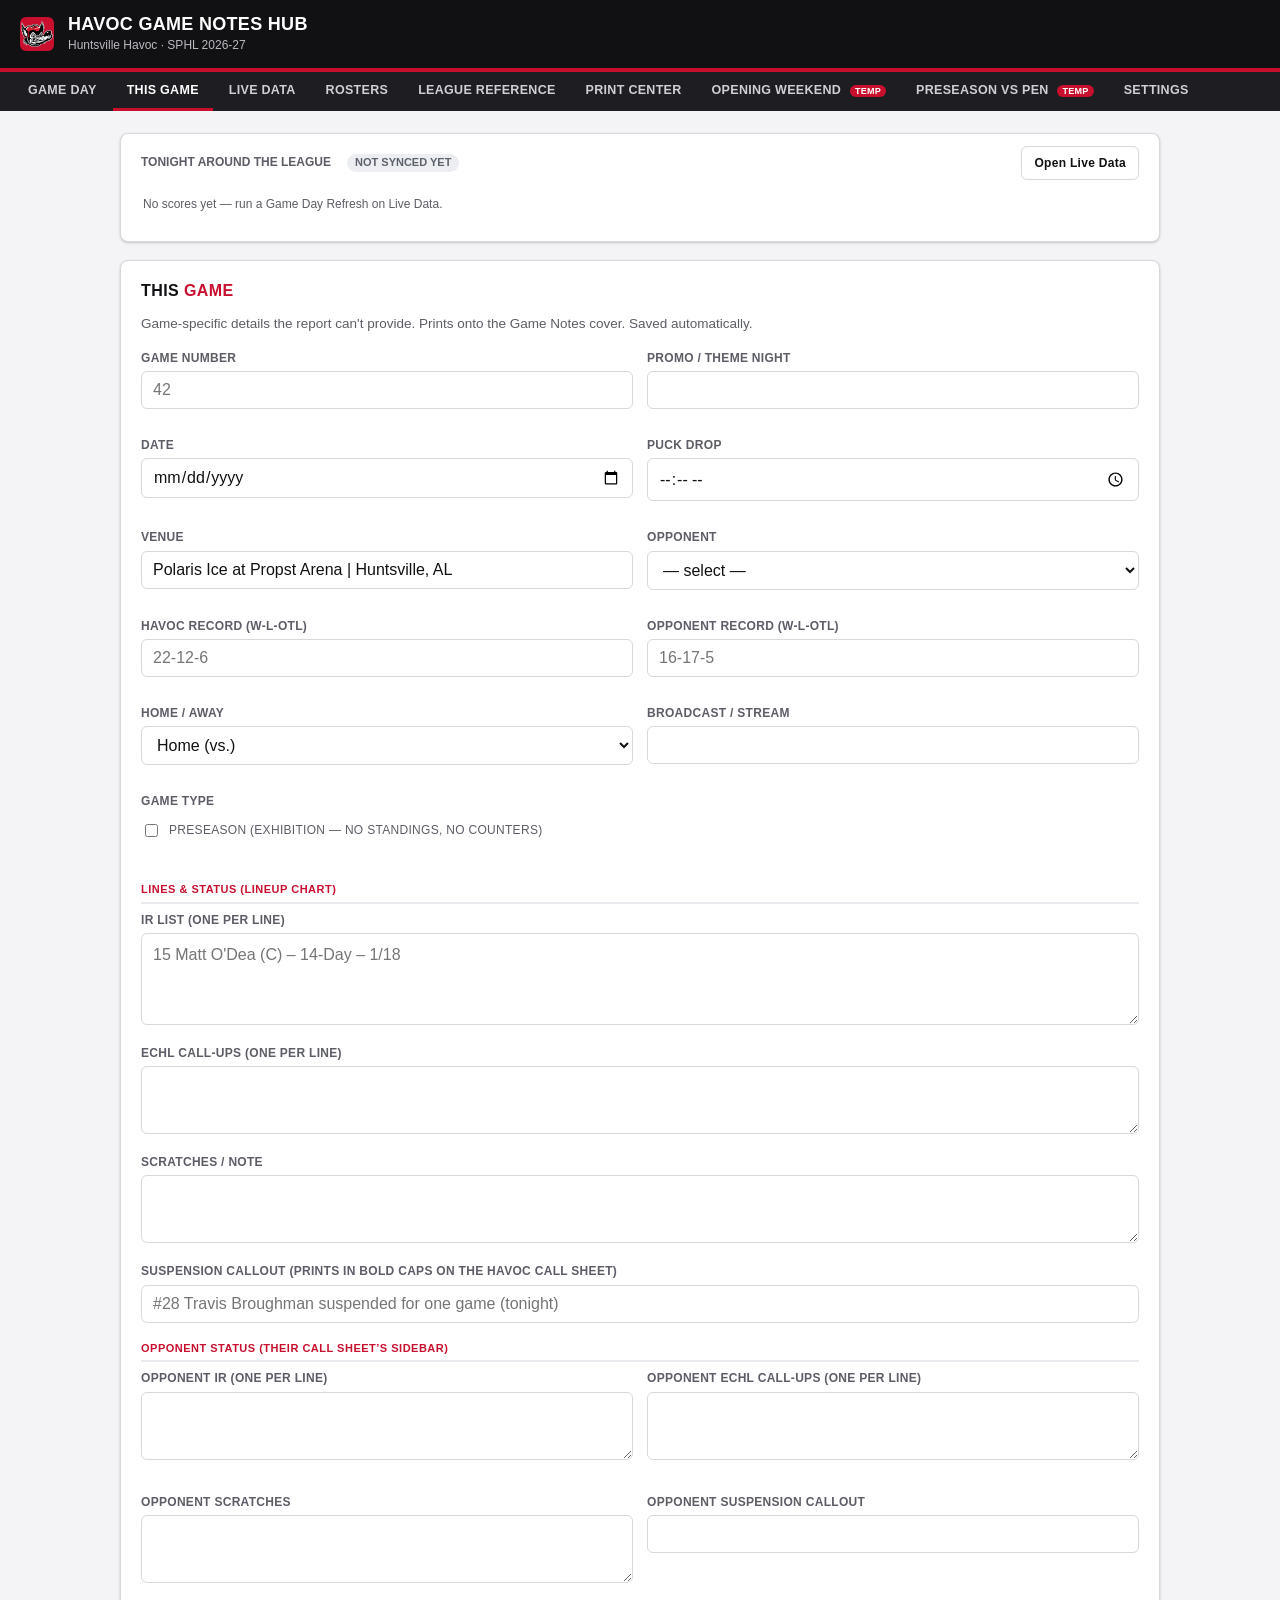
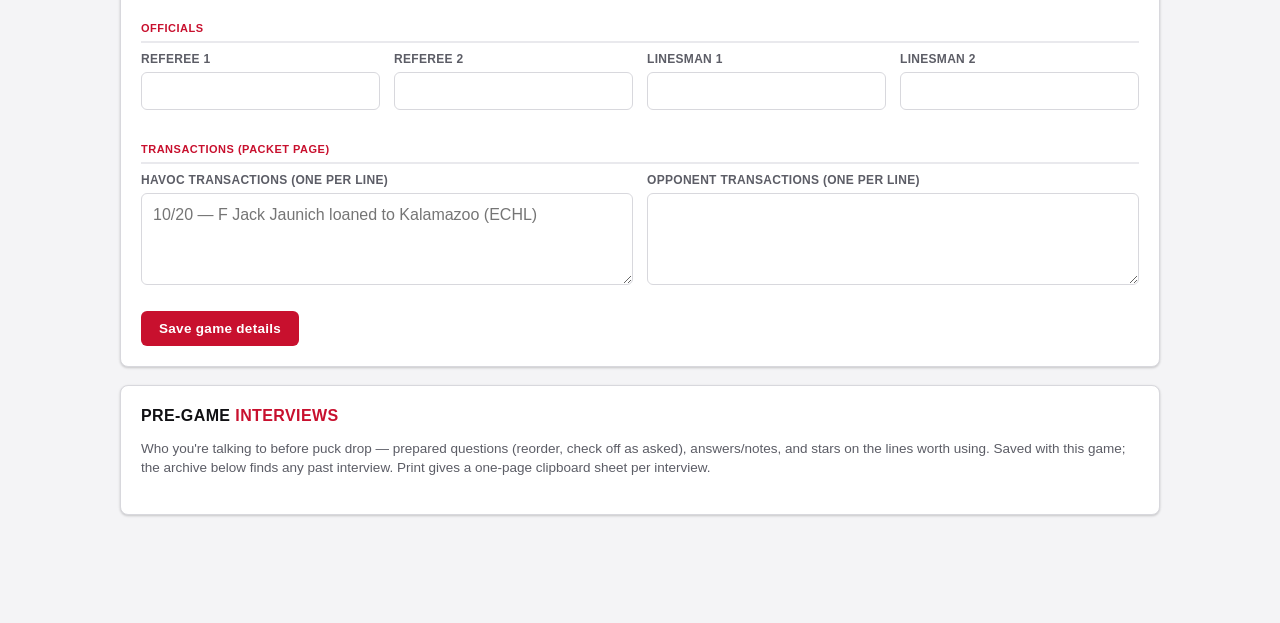
==== commit e5f2a3d4: "Final 2026-27 schedule: Oct 30 at Evansville, Jan 3 vs Athens, Mar 6 dropped Jacob supplied the leag" ====
--- a/index.html
+++ b/index.html
@@ -699,7 +699,7 @@
         <div class="field hub-field"><label>Team city line</label><input type="text" id="s_city" value="HUNTSVILLE"></div>
         <div class="field hub-field"><label>Team name line</label><input type="text" id="s_name" value="HAVOC"></div>
       </div>
-      <div class="field hub-field"><label>Default venue</label><input type="text" id="s_venue" value="Roto-Rooter Ice at Propst Arena | Huntsville, AL"></div>
+      <div class="field hub-field"><label>Default venue</label><input type="text" id="s_venue" value="Polaris Ice at Propst Arena | Huntsville, AL"></div>
       <div class="field hub-field"><label>Footer text</label><input type="text" id="s_footer" value="2026-2027 HUNTSVILLE HAVOC HOCKEY · HUNTSVILLEHAVOC.COM"></div>
       <div class="field hub-field"><label>Socials line</label><input type="text" id="s_social" value="@HUNTSVILLEHAVOC"></div>
       <div class="section-label hub-sectionhead">Official media contact (packet cover, folders, interview sheets)</div>
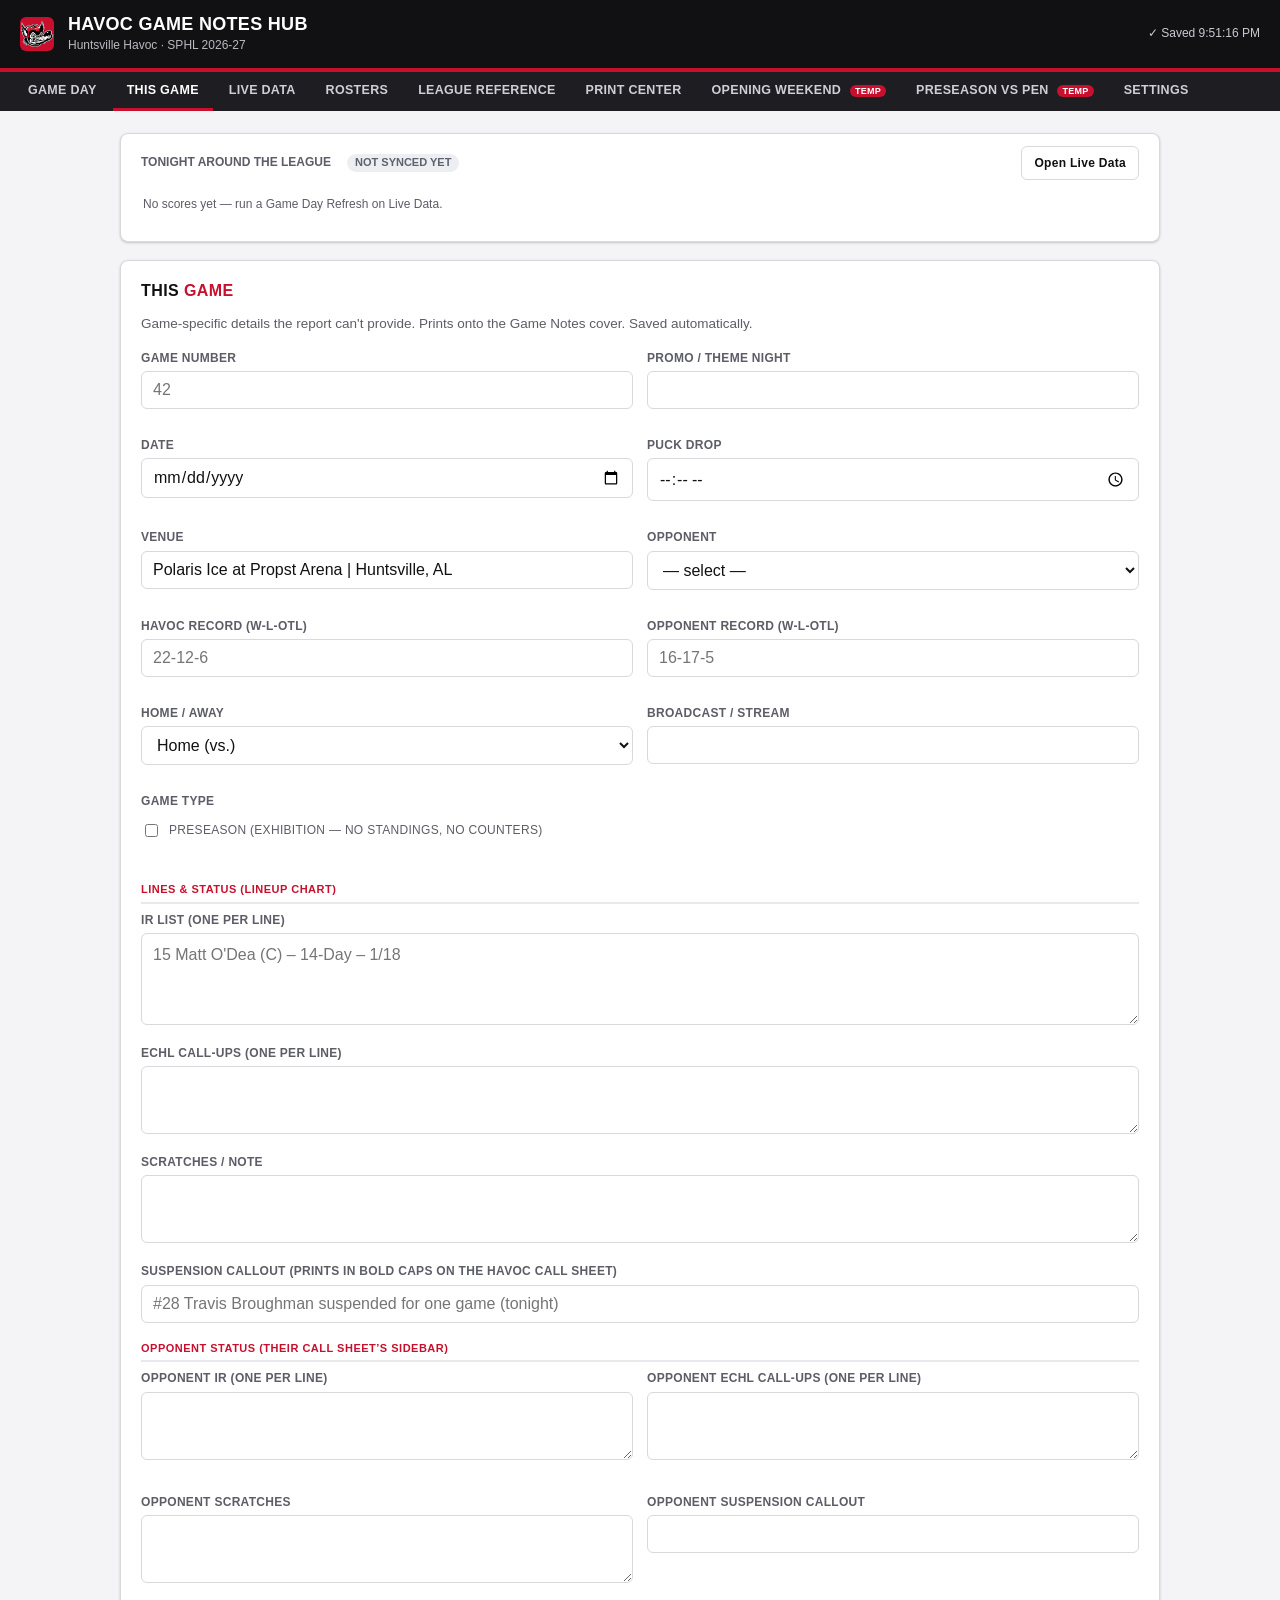
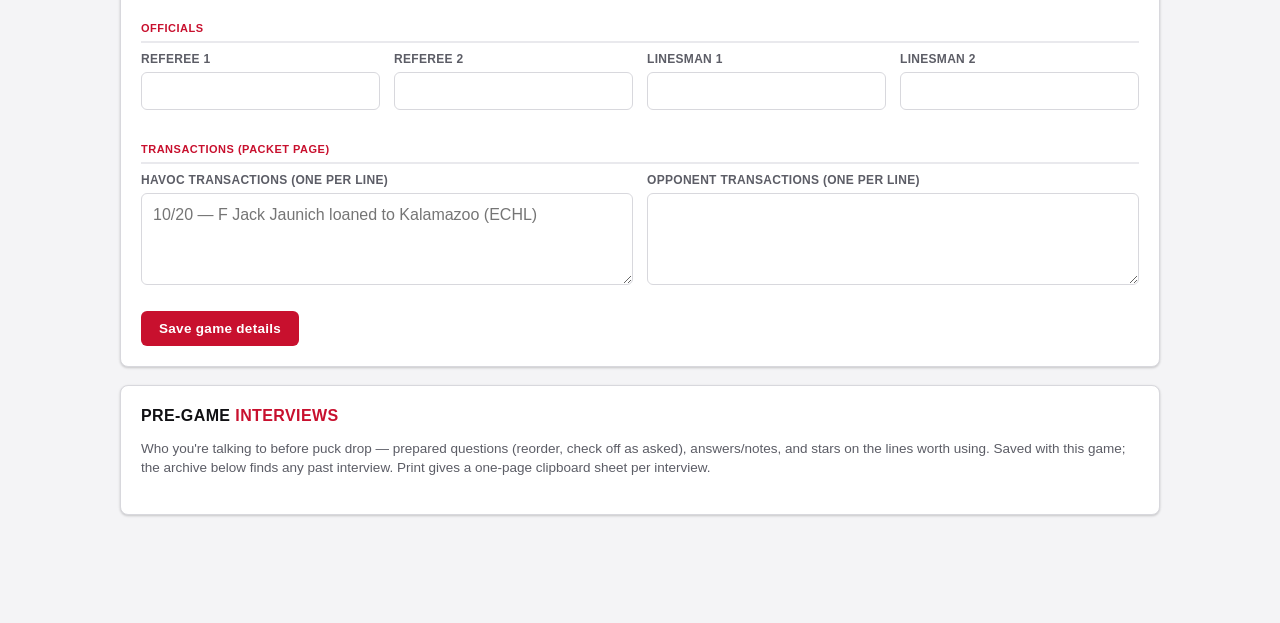
==== commit ef44acf0: "Rosters: "Set as opening-day roster" mode for the bulk paste importer Jacob's direction: the trainin" ====
--- a/index.html
+++ b/index.html
@@ -820,6 +820,7 @@
   <h3>Bulk import roster</h3>
   <input type="hidden" id="bulk_side">
   <p class="desc">Paste a whole roster at once. Works with the Elite Prospects roster-table copy-paste (tab or multi-space separated). Include the <b>Forwards</b> / <b>Defencemen</b> / <b>Goalies</b> header rows and the position is set automatically. Doubled names are fixed for you.</p>
+  <p class="desc"><b>Set as opening-day roster</b> matches each pasted name to the player already on the roster, keeps his bios, notes, photo and hand edits, takes the pasted number, adds the new names, and scratches everyone not on the list (never deletes). The preview shows exactly who falls in each group before you commit.</p>
   <div class="field hub-field"><label>Roster text</label><textarea id="bulk_text" rows="10" placeholder="Forwards&#10;9&#9;David Novotny&#9;LW&#9;5-11&#9;185&#9;&#9;Boca Raton, FL&#10;12&#9;Giovanni Procopio&#9;C&#9;5-11&#9;185&#9;&#9;Grosse Pointe, MI&#10;Defencemen&#10;2&#9;Dominick Procopio&#9;D&#9;6-2&#9;216&#9;&#9;Grosse Pointe, MI&#10;Goalies&#10;1&#9;Alex Proctor&#9;G&#9;6-2&#9;174&#9;&#9;Dallas, TX"></textarea></div>
   <div class="btn-row" style="margin-bottom:6px">
     <button class="btn" onclick="bulkPreview()">Preview</button>
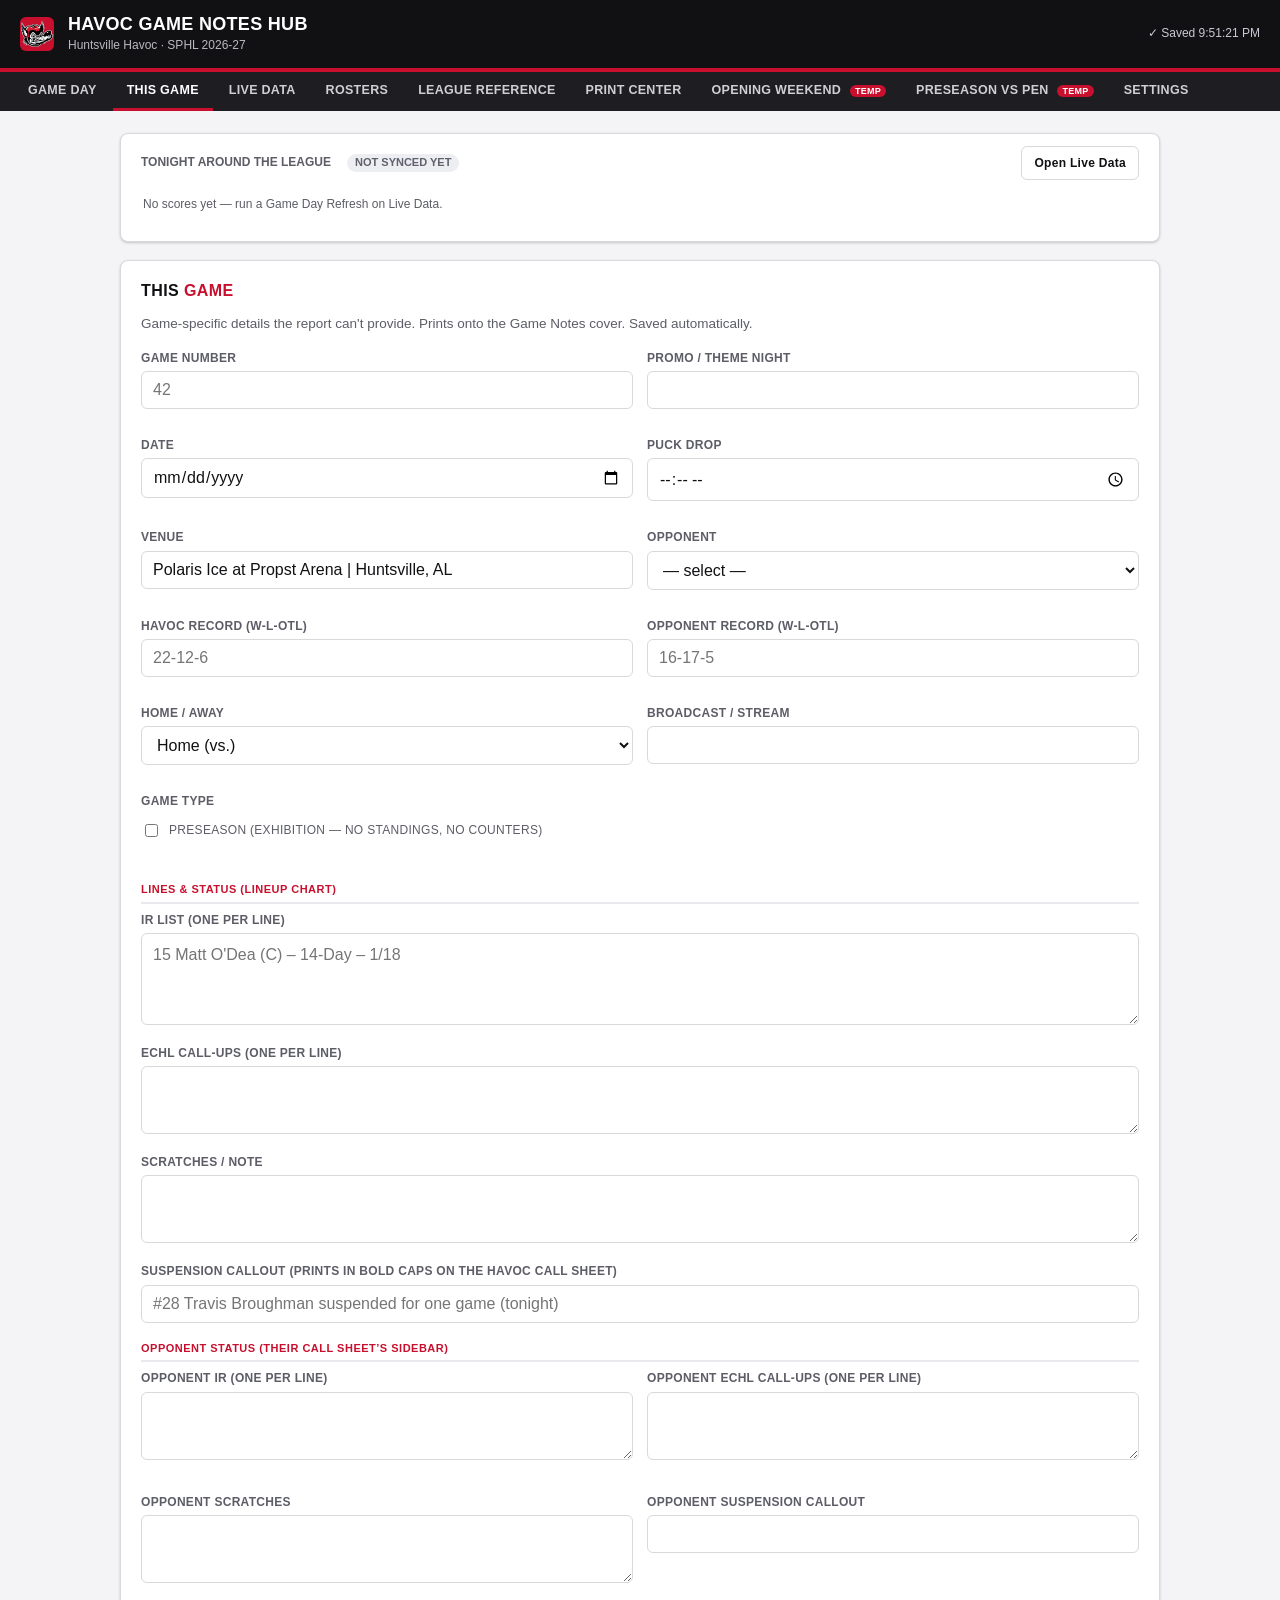
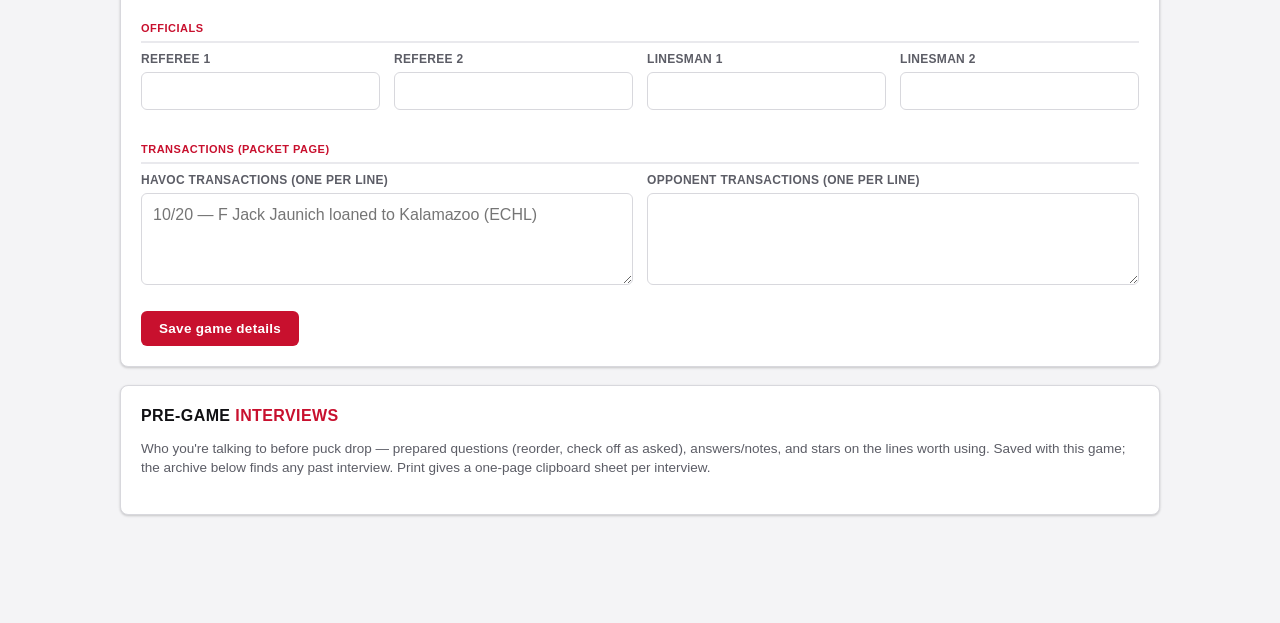
==== commit 94b8b9f7: "Preseason tab: Seed Havoc preseason roster — the call sheet prints the 18 who dress Jacob's directio" ====
--- a/index.html
+++ b/index.html
@@ -641,6 +641,7 @@
       <div class="btn-row">
         <button class="btn secondary" onclick="ppCopyNumbers()">Copy numbers to rosters</button>
         <button class="btn secondary" onclick="ppSeedOpp()">Seed Pensacola roster</button>
+        <button class="btn secondary" onclick="ppSeedHavoc()">Seed Havoc preseason roster</button>
         <button class="btn secondary" onclick="ppSeedOps()">Seed Havoc hockey ops</button>
       </div>
       <div class="grid g2" id="ppRosters"></div>
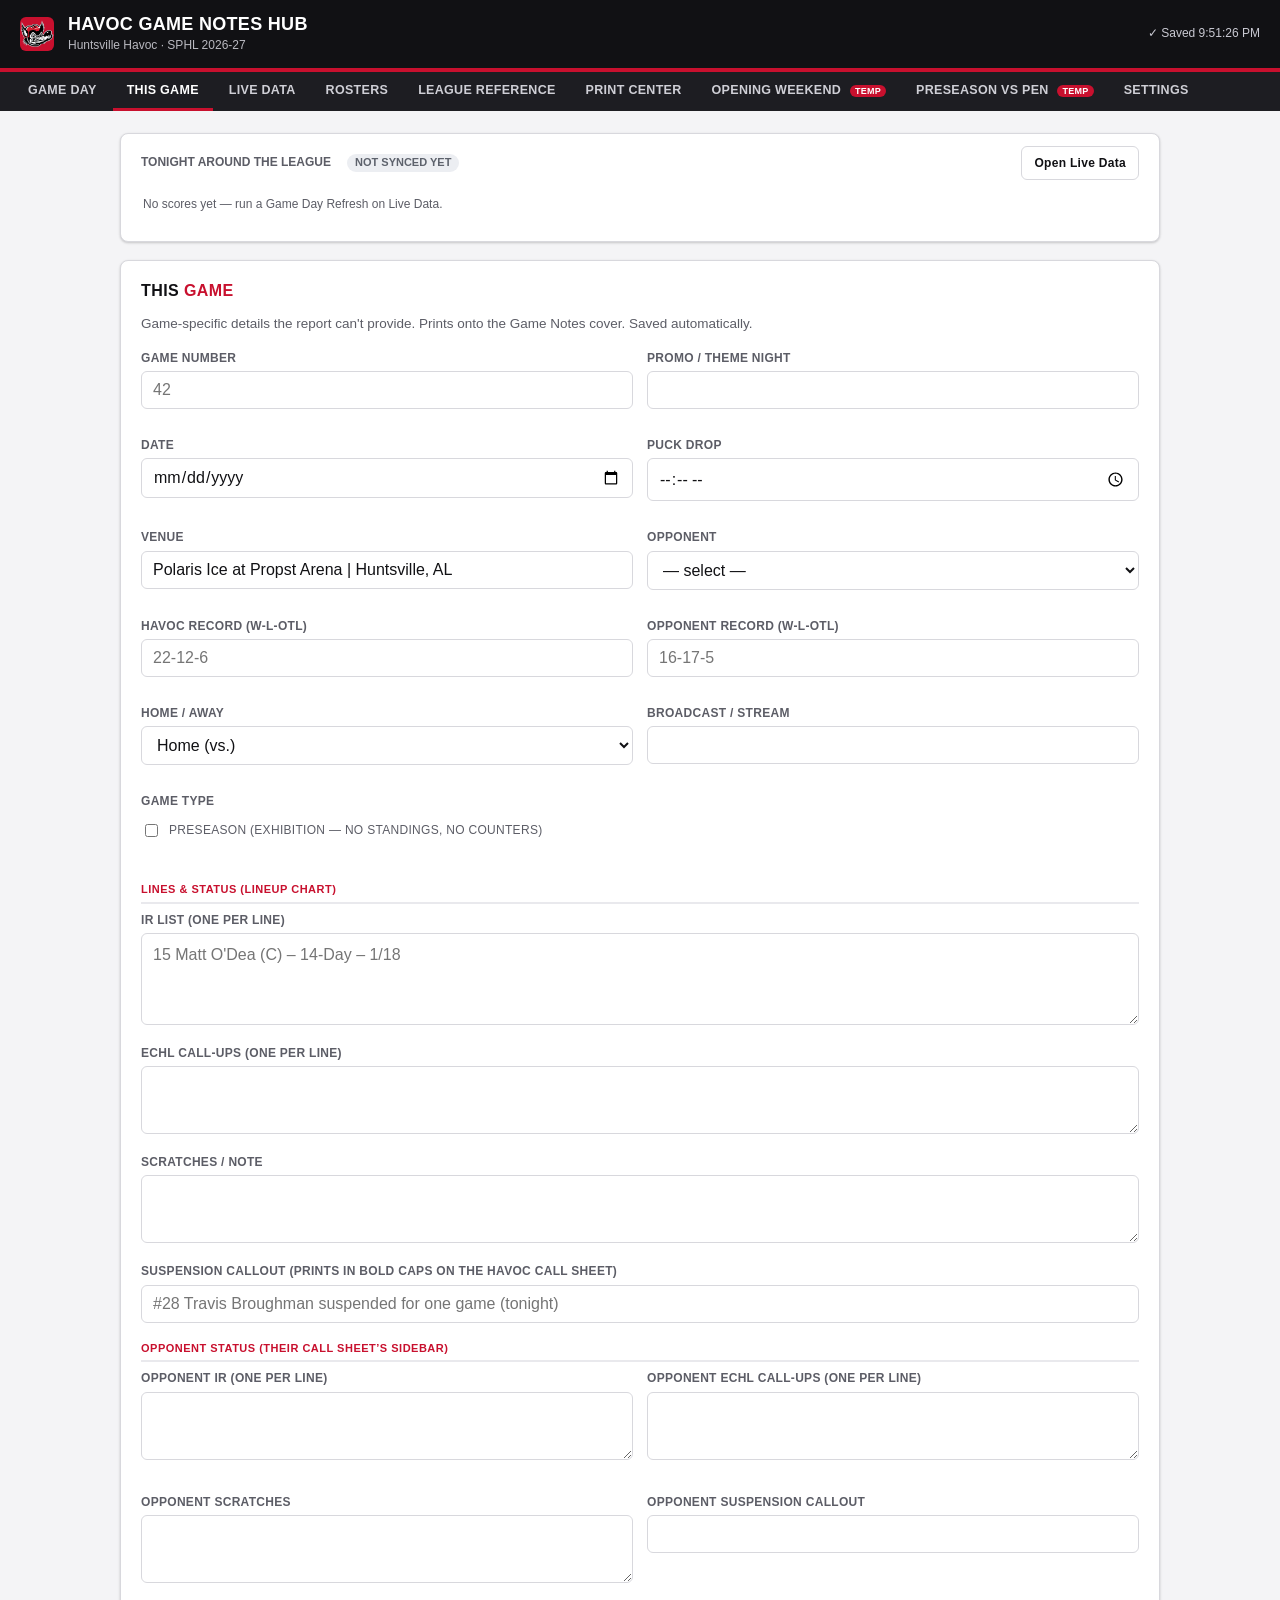
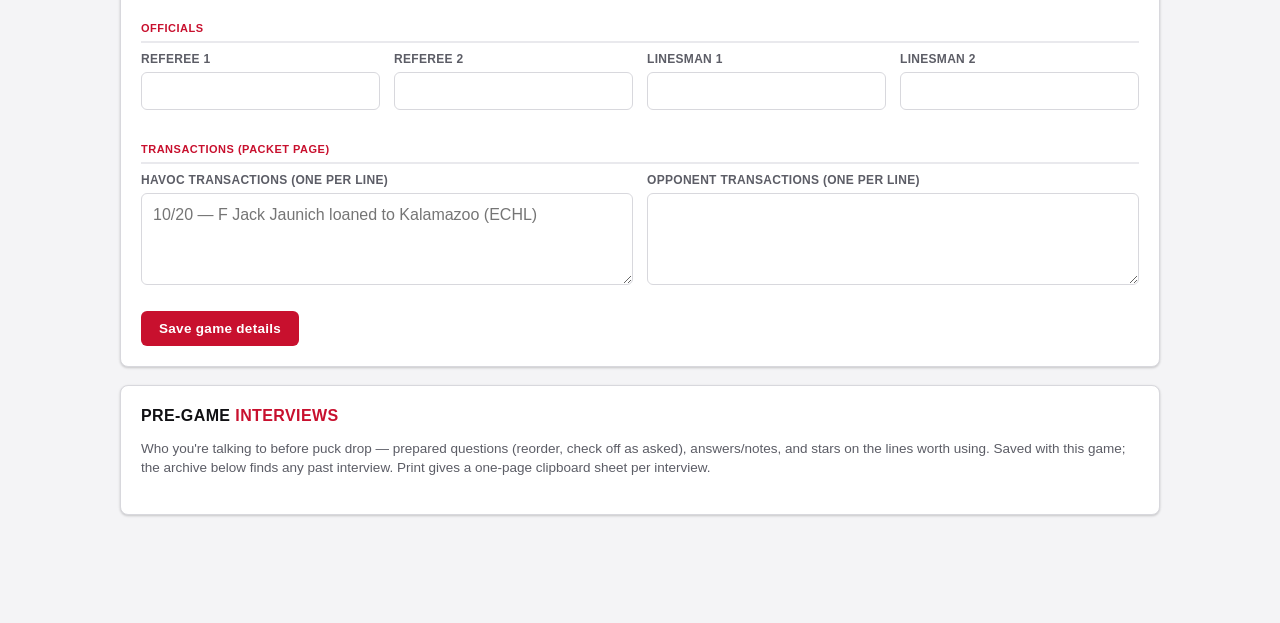
==== commit 377b6ae0: "Preseason tab: one-page call sheets for both preseason rosters Jacob wants call sheets for the playe" ====
--- a/index.html
+++ b/index.html
@@ -686,7 +686,7 @@
     </div>
 
     <div class="doc-frame">
-      <div class="doc-toolbar no-print"><span class="ttl">Preseason packet &mdash; preview</span><div class="spacer"></div><span id="ppFit"></span><span class="header-status">Letter &middot; 4 pages &middot; prints to PDF</span></div>
+      <div class="doc-toolbar no-print"><span class="ttl">Preseason &mdash; preview</span><button class="subtab active" id="ppViewPacket" onclick="ppView('packet')">Packet</button><button class="subtab" id="ppViewCalls" onclick="ppView('calls')">Call sheets</button><div class="spacer"></div><span id="ppFit"></span><span class="header-status" id="ppStatus">Letter &middot; 4 pages &middot; prints to PDF</span></div>
       <div class="doc-scroll hub-preview" id="preseasonDoc"></div>
     </div>
   </section>
--- a/css/hub.css
+++ b/css/hub.css
@@ -501,6 +501,7 @@
   .page .pp-scope{font-size:7px;color:#666;}
   .page .pp-st{font-weight:900;text-transform:uppercase;font-size:7.5px;letter-spacing:.03em;white-space:nowrap;}
   .page .pp-st-ok{color:#1d8a4e;} .page .pp-st-warn{color:#8a6508;} .page .pp-st-mute{color:#666;}
+  .page.pp-cs .cs-note{-webkit-line-clamp:3;}   /* call-sheet cards: three lines of notes, so 19 cards fit the sheet */
   .page table.pp-pt{font-size:8px;}
   .page table.pp-pt td{line-height:1.3;vertical-align:top;padding:1px 4px;}
   .page table.pp-pt tr.pp-grp td{background:var(--havoc-silver);font-weight:900;text-transform:uppercase;font-size:7.5px;letter-spacing:.06em;padding:2px 5px;}
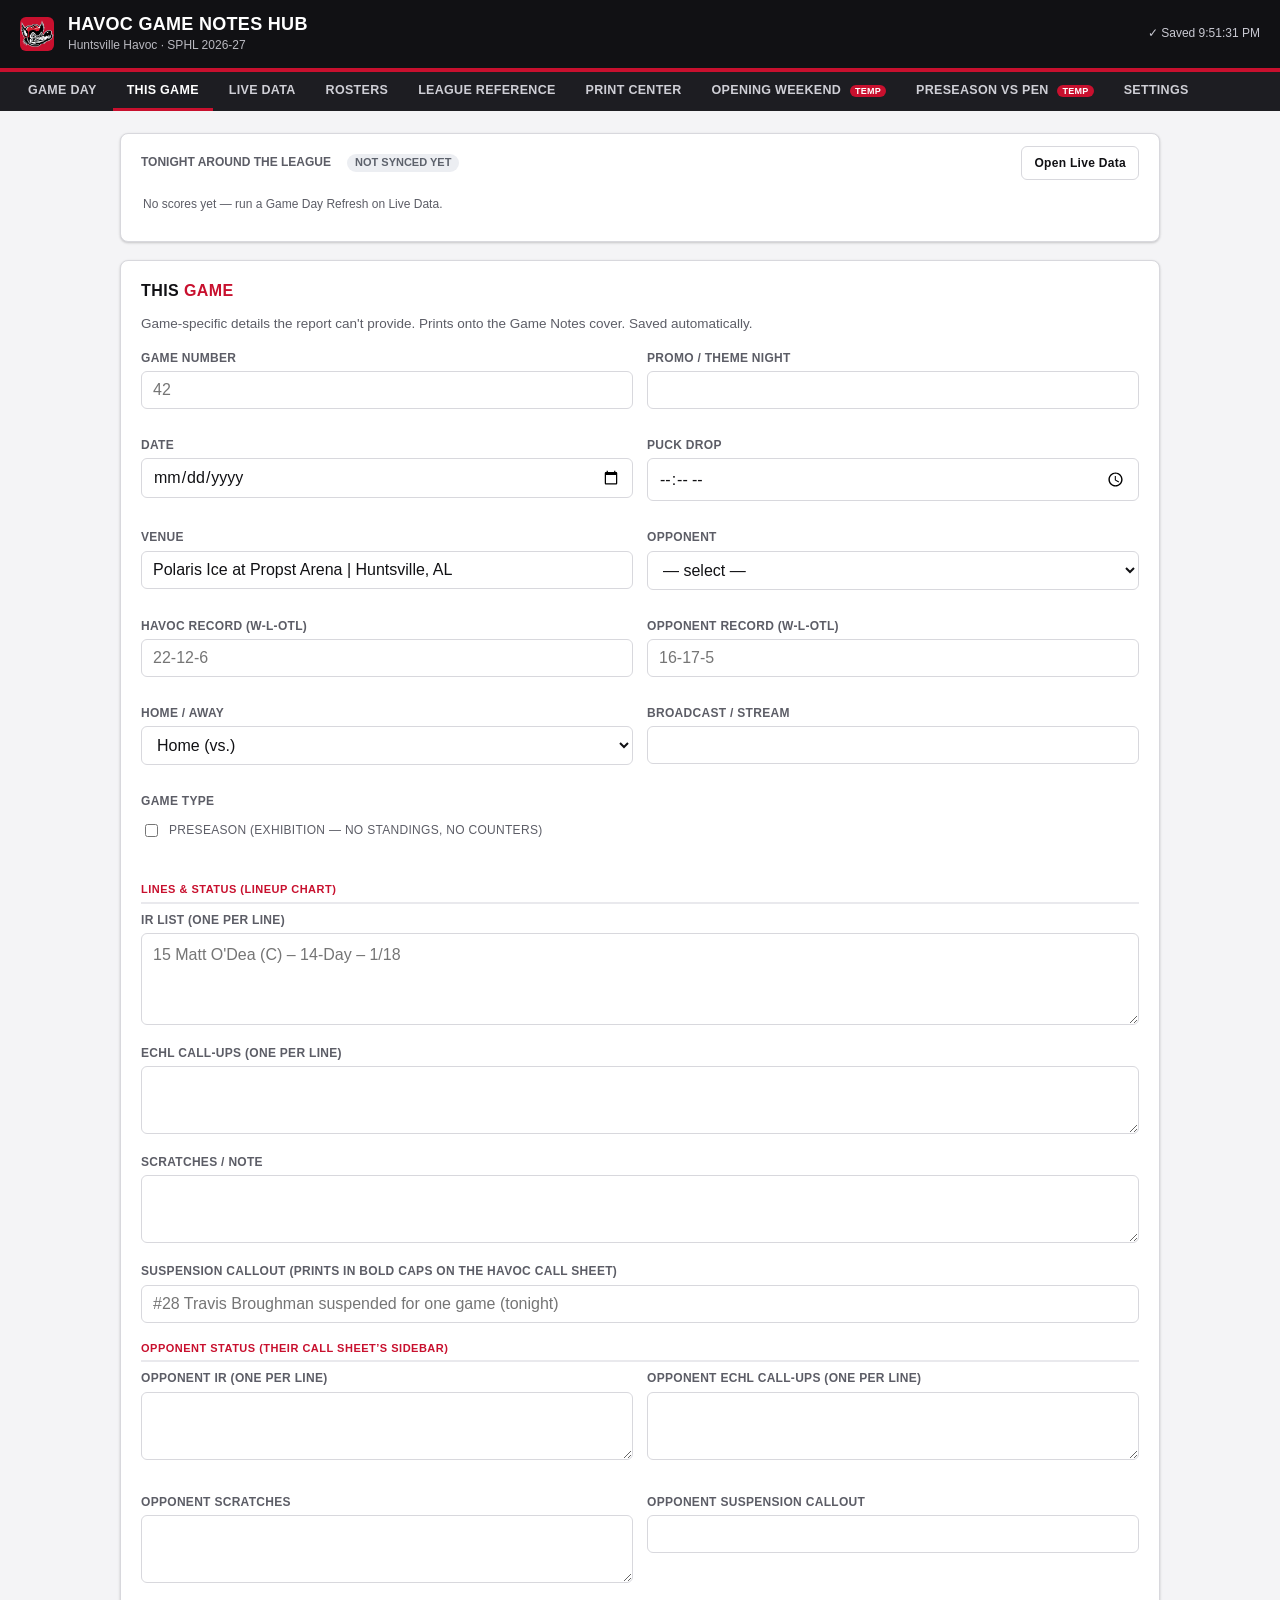
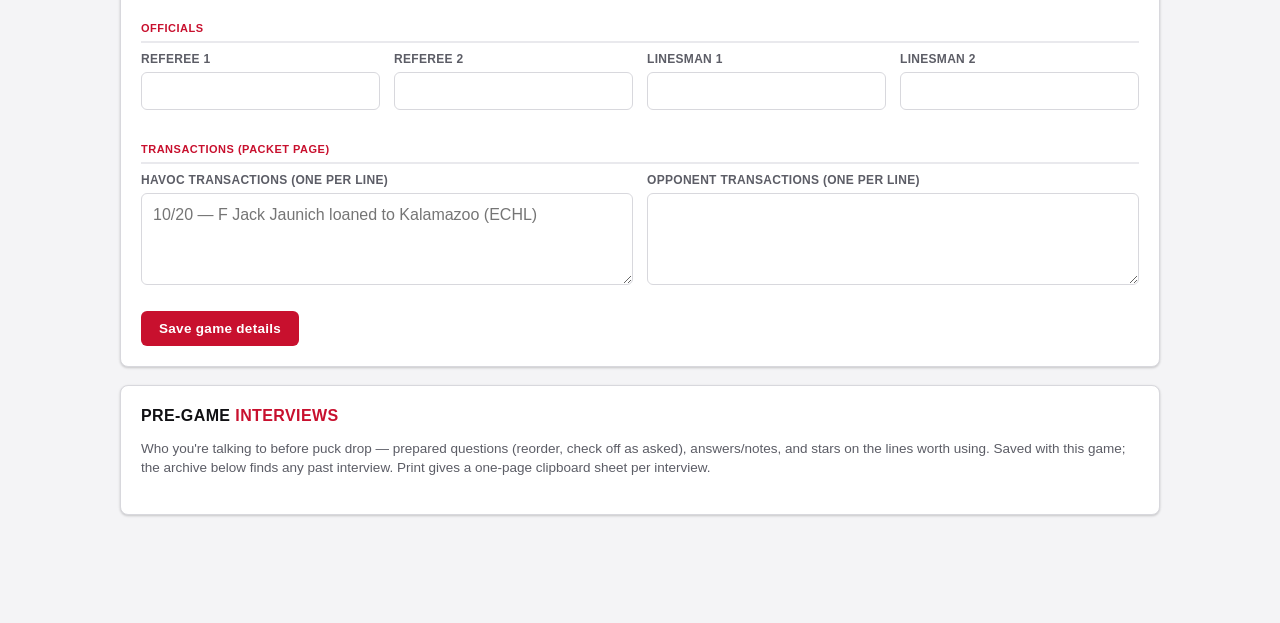
==== commit 1a8d6905: "Preseason tab: the Player Study Guide, on screen and in the packet Jacob's Oct 7 research (Havoc vs " ====
--- a/index.html
+++ b/index.html
@@ -637,7 +637,7 @@
 
     <div class="card hub-card no-print">
       <div class="section-label hub-sectionhead">Rosters</div>
-      <p class="desc">Type jersey numbers as you learn them. They save here and print on the roster pages; nothing is guessed.</p>
+      <p class="desc">Type jersey numbers as you learn them. They save here and print on the roster pages; nothing is guessed. Each player's Study guide opens under his notes.</p>
       <div class="btn-row">
         <button class="btn secondary" onclick="ppCopyNumbers()">Copy numbers to rosters</button>
         <button class="btn secondary" onclick="ppSeedOpp()">Seed Pensacola roster</button>
@@ -648,8 +648,18 @@
     </div>
 
     <div class="card hub-card no-print">
+      <div class="section-label hub-sectionhead">Benches and who knows whom</div>
+      <div id="ppBench"></div>
+    </div>
+
+    <div class="card hub-card no-print">
       <div class="section-label hub-sectionhead">Summer signings</div>
       <div class="grid g2" id="ppSignings"></div>
+    </div>
+
+    <div class="card hub-card no-print">
+      <div class="section-label hub-sectionhead">Signed, not on the preseason list</div>
+      <div id="ppNotOnList"></div>
     </div>
 
     <div class="card hub-card no-print">
@@ -666,6 +676,12 @@
     <div class="card hub-card no-print">
       <div class="section-label hub-sectionhead">Sources</div>
       <ul class="pp-list" id="ppSources"></ul>
+    </div>
+
+    <div class="card hub-card no-print">
+      <div class="section-label hub-sectionhead">Booth reference</div>
+      <p class="desc">From the study guide: rink shorthand, synonyms, situational calls, this season's rule changes and the rules to know on air. Each one opens on a tap; all of it prints in the packet and the Study guide view.</p>
+      <div id="ppBooth"></div>
     </div>
 
     <div class="card hub-card no-print" id="ppArchiveCard" style="display:none">
@@ -686,7 +702,7 @@
     </div>
 
     <div class="doc-frame">
-      <div class="doc-toolbar no-print"><span class="ttl">Preseason &mdash; preview</span><button class="subtab active" id="ppViewPacket" onclick="ppView('packet')">Packet</button><button class="subtab" id="ppViewCalls" onclick="ppView('calls')">Call sheets</button><div class="spacer"></div><span id="ppFit"></span><span class="header-status" id="ppStatus">Letter &middot; 4 pages &middot; prints to PDF</span></div>
+      <div class="doc-toolbar no-print"><span class="ttl">Preseason &mdash; preview</span><button class="subtab active" id="ppViewPacket" onclick="ppView('packet')">Packet</button><button class="subtab" id="ppViewCalls" onclick="ppView('calls')">Call sheets</button><button class="subtab" id="ppViewStudy" onclick="ppView('study')">Study guide</button><div class="spacer"></div><span id="ppFit"></span><span class="header-status" id="ppStatus">Letter &middot; 4 pages &middot; prints to PDF</span></div>
       <div class="doc-scroll hub-preview" id="preseasonDoc"></div>
     </div>
   </section>
@@ -862,6 +878,7 @@
 <script src="js/print.js"></script>
 <script src="js/booth.js"></script>
 <script src="js/preseason-pen-data.js"></script>
+<script src="js/preseason-pen-study.js"></script>
 <script src="js/preseason-pen.js"></script>
 <script src="js/ui.js"></script>
 <script src="js/boot.js"></script>
--- a/css/hub.css
+++ b/css/hub.css
@@ -501,6 +501,21 @@
   .page .pp-scope{font-size:7px;color:#666;}
   .page .pp-st{font-weight:900;text-transform:uppercase;font-size:7.5px;letter-spacing:.03em;white-space:nowrap;}
   .page .pp-st-ok{color:#1d8a4e;} .page .pp-st-warn{color:#8a6508;} .page .pp-st-mute{color:#666;}
+  /* study guide: under each roster row, the booth reference card, and the flowed paper pages */
+  .pp-study{margin-top:4px;font-size:12.5px;}
+  .pp-study summary{cursor:pointer;font-size:11px;font-weight:800;text-transform:uppercase;letter-spacing:.3px;color:var(--red-text);}
+  .pp-study-b{padding:4px 0 2px 2px;line-height:1.45;}
+  .pp-study-f{margin-bottom:2px;} .pp-study-f b{font-weight:800;}
+  .pp-ref{margin:6px 0;border:1px solid var(--havoc-line);border-radius:6px;padding:6px 10px;background:var(--surface-2);}
+  .pp-ref summary{cursor:pointer;font-size:13px;font-weight:800;color:var(--red-text);}
+  .pp-ref-b{padding-top:6px;} .pp-ref-b h4{font-size:12px;font-weight:800;text-transform:uppercase;color:var(--red-text);margin:10px 0 4px;}
+  .page .pp-flow{columns:2;column-gap:14px;}
+  .page .pp-refflow .box{break-inside:avoid;}
+  .page .pp-se{break-inside:avoid;margin-bottom:7px;font-size:8px;line-height:1.3;}
+  .page .pp-se-intro{font-style:italic;column-span:all;margin-bottom:5px;}
+  .page .pp-se-h{font-size:9.5px;font-weight:900;text-transform:uppercase;color:var(--red-text);border-bottom:1px solid var(--havoc-silver);margin-bottom:2px;padding-bottom:1px;}
+  .page .pp-se-t{font-weight:700;text-transform:none;color:#555;}
+  .page .pp-se-f{margin-bottom:1px;} .page .pp-se-f b{font-weight:900;}
   .page.pp-cs .cs-note{-webkit-line-clamp:3;}   /* call-sheet cards: three lines of notes, so 19 cards fit the sheet */
   .page table.pp-pt{font-size:8px;}
   .page table.pp-pt td{line-height:1.3;vertical-align:top;padding:1px 4px;}
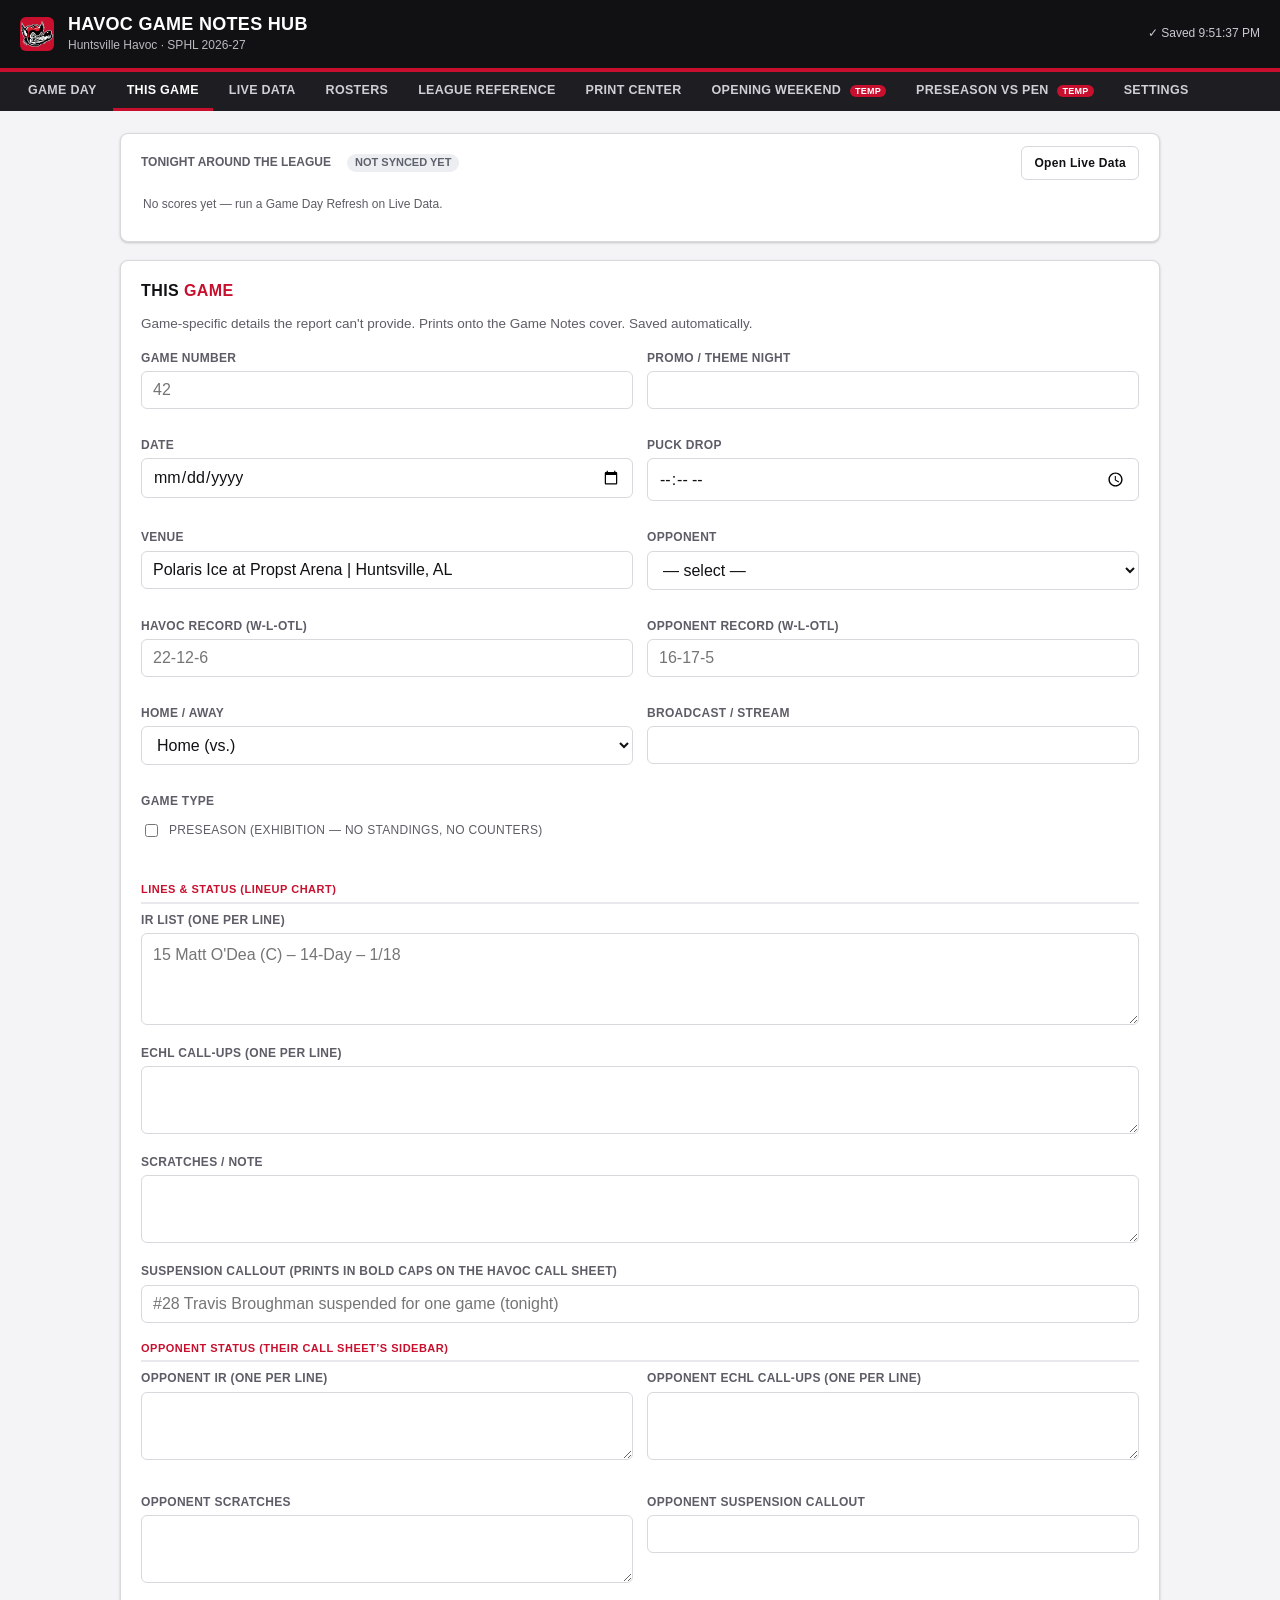
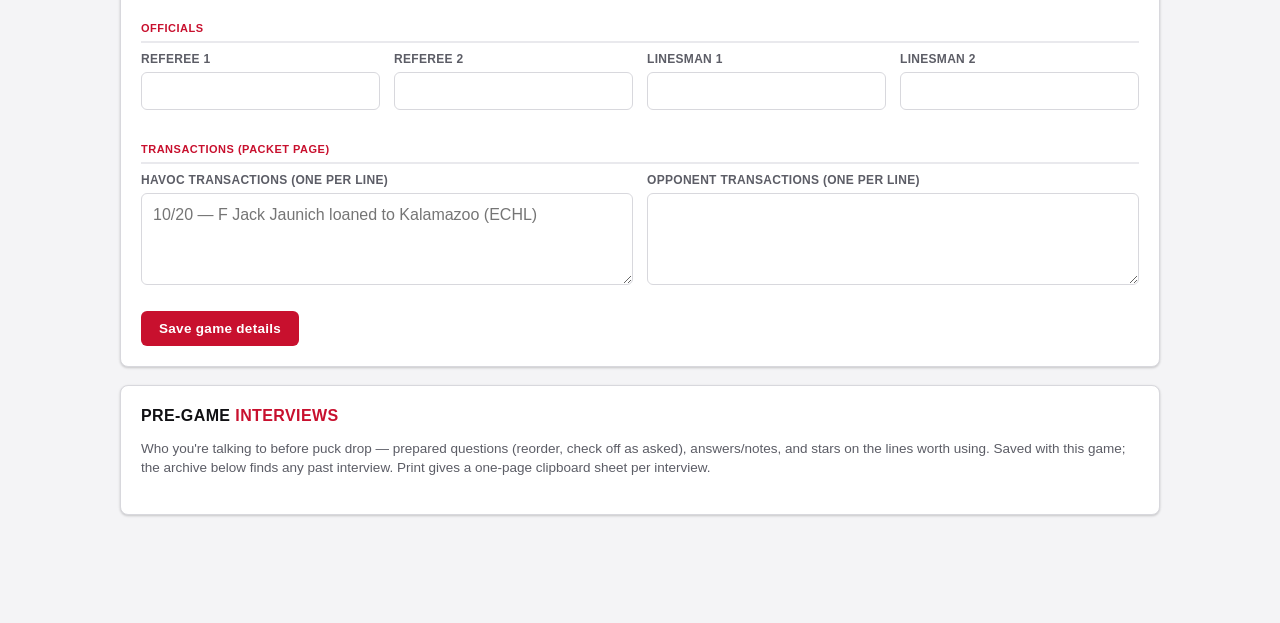
==== commit e4f53da8: "Preseason packet + call sheets: Polaris Ice venue, clean paper, season +/-, pro careers 1. Venue: th" ====
--- a/index.html
+++ b/index.html
@@ -603,7 +603,7 @@
       <div id="ppGame"></div>
       <div class="grid g2">
         <div class="field hub-field"><label for="pp_venue">Venue</label>
-          <input type="text" id="pp_venue" placeholder="Confirm venue" onchange="ppVenueSave()"></div>
+          <input type="text" id="pp_venue" placeholder="Polaris Ice at Propst Arena" onchange="ppVenueSave()"></div>
       </div>
       <div class="btn-row">
         <button class="btn" onclick="ppSendGame()">Send to This Game</button>
--- a/css/hub.css
+++ b/css/hub.css
@@ -513,10 +513,34 @@
   .page .pp-refflow .box{break-inside:avoid;}
   .page .pp-se{break-inside:avoid;margin-bottom:7px;font-size:8px;line-height:1.3;}
   .page .pp-se-intro{font-style:italic;column-span:all;margin-bottom:5px;}
+  .page .pp-se-src{font-style:normal;font-size:8.5pt;color:#444;margin-top:6px;}
   .page .pp-se-h{font-size:9.5px;font-weight:900;text-transform:uppercase;color:var(--red-text);border-bottom:1px solid var(--havoc-silver);margin-bottom:2px;padding-bottom:1px;}
   .page .pp-se-t{font-weight:700;text-transform:none;color:#555;}
   .page .pp-se-f{margin-bottom:1px;} .page .pp-se-f b{font-weight:900;}
-  .page.pp-cs .cs-note{-webkit-line-clamp:3;}   /* call-sheet cards: three lines of notes, so 19 cards fit the sheet */
+  /* call sheets: every size rides --csf (set per sheet by ppCsFit, as large as fits at print
+     size) and the notes clamp rides --csl; Lines gets most of the sidebar, Notes the rest */
+  .page.pp-cs{--csf:1;--csl:5;padding:8px 10px;}   /* the printer's 0.25in margin is the white edge; the folders' 20px inner pad is room the cards need */
+  .page.pp-cs .cs-grid-rest{margin-top:4px;}
+  .page.pp-cs .cs-career{color:#222;}
+  .page .pp-car{font-size:.92em;color:#333;margin-top:1px;}
+  .page.pp-cs .cs-h1{font-size:calc(19px*var(--csf));} .page.pp-cs .cs-h2{font-size:calc(9px*var(--csf));}
+  .page.pp-cs .cs-game{font-size:calc(9.5px*var(--csf));}
+  .page.pp-cs .cs-sub{font-size:calc(10px*var(--csf));}
+  /* the number: one colour per sheet on every position (Havoc red/black, Pensacola navy/white — set inline), big and heavy */
+  .page.pp-cs .cs-num{font-size:calc(20px*var(--csf));font-weight:900;min-width:calc(29px*var(--csf));line-height:1.05;padding:1px 4px;border-radius:3px;letter-spacing:-.02em;}
+  .page.pp-cs .cs-top{gap:5px;}
+  .page.pp-cs .cs-name{font-size:calc(12px*var(--csf));white-space:normal;line-height:1.05;}   /* four-up cards: a long name wraps rather than clips */
+  .page.pp-cs .cs-vitals,.page.pp-cs .cs-stat{font-size:calc(8px*var(--csf));}
+  .page.pp-cs .cs-note{font-size:calc(8.4px*var(--csf));line-height:1.25;margin-top:2px;text-align:left;hyphens:manual;}
+  .page.pp-cs .cs-lab{font-size:calc(6.8px*var(--csf));}
+  .page.pp-cs .cs-note{-webkit-line-clamp:var(--csl);}
+  .page.pp-cs .pp-tag{font-size:calc(7px*var(--csf));}
+  .page.pp-cs .cs-sb-h{font-size:calc(8px*var(--csf));}
+  .page.pp-cs .cs-sb-row{font-size:calc(7.5px*var(--csf));overflow-wrap:anywhere;}
+  .page.pp-cs .pp-lines{flex:3 1 auto;display:flex;flex-direction:column;min-height:0;}
+  .page.pp-cs .pp-lines .cs-write{flex:1 1 auto;min-height:150px;}
+  .page.pp-cs .pp-notes{flex:2 1 auto;display:flex;flex-direction:column;min-height:0;}
+  .page.pp-cs .pp-notes .cs-write{flex:1 1 auto;min-height:60px;}
   .page table.pp-pt{font-size:8px;}
   .page table.pp-pt td{line-height:1.3;vertical-align:top;padding:1px 4px;}
   .page table.pp-pt tr.pp-grp td{background:var(--havoc-silver);font-weight:900;text-transform:uppercase;font-size:7.5px;letter-spacing:.06em;padding:2px 5px;}
@@ -730,7 +754,8 @@
     .page{box-shadow:none;margin:0;width:816px;min-height:1056px;height:1056px;overflow:hidden;page-break-after:always;}
     .page:last-child{page-break-after:auto;} /* no trailing blank page */
     .page tr{page-break-inside:avoid;} /* never split a table row across pages */
-    .lc-page{width:7.95in !important;height:10.45in !important;min-height:0 !important;overflow:hidden;page-break-inside:avoid;} /* letter portrait w/ 0.25in margins — one page per team, cards fill to the bottom */
+    .lc-page{width:7.95in !important;height:10.45in !important;min-height:0 !important;overflow:hidden;page-break-inside:avoid;}
+    .hub-preview__page.pp-cs{width:7.95in !important;}   /* mobile.css forces .hub-preview__page to 816px in print; a call sheet must stay inside the 0.25in margins */ /* letter portrait w/ 0.25in margins — one page per team, cards fill to the bottom */
     .ws-page{height:10.45in !important;overflow:hidden;}
     .fv{outline:none !important;}
     #panel-opening.printing .card{display:none !important;}
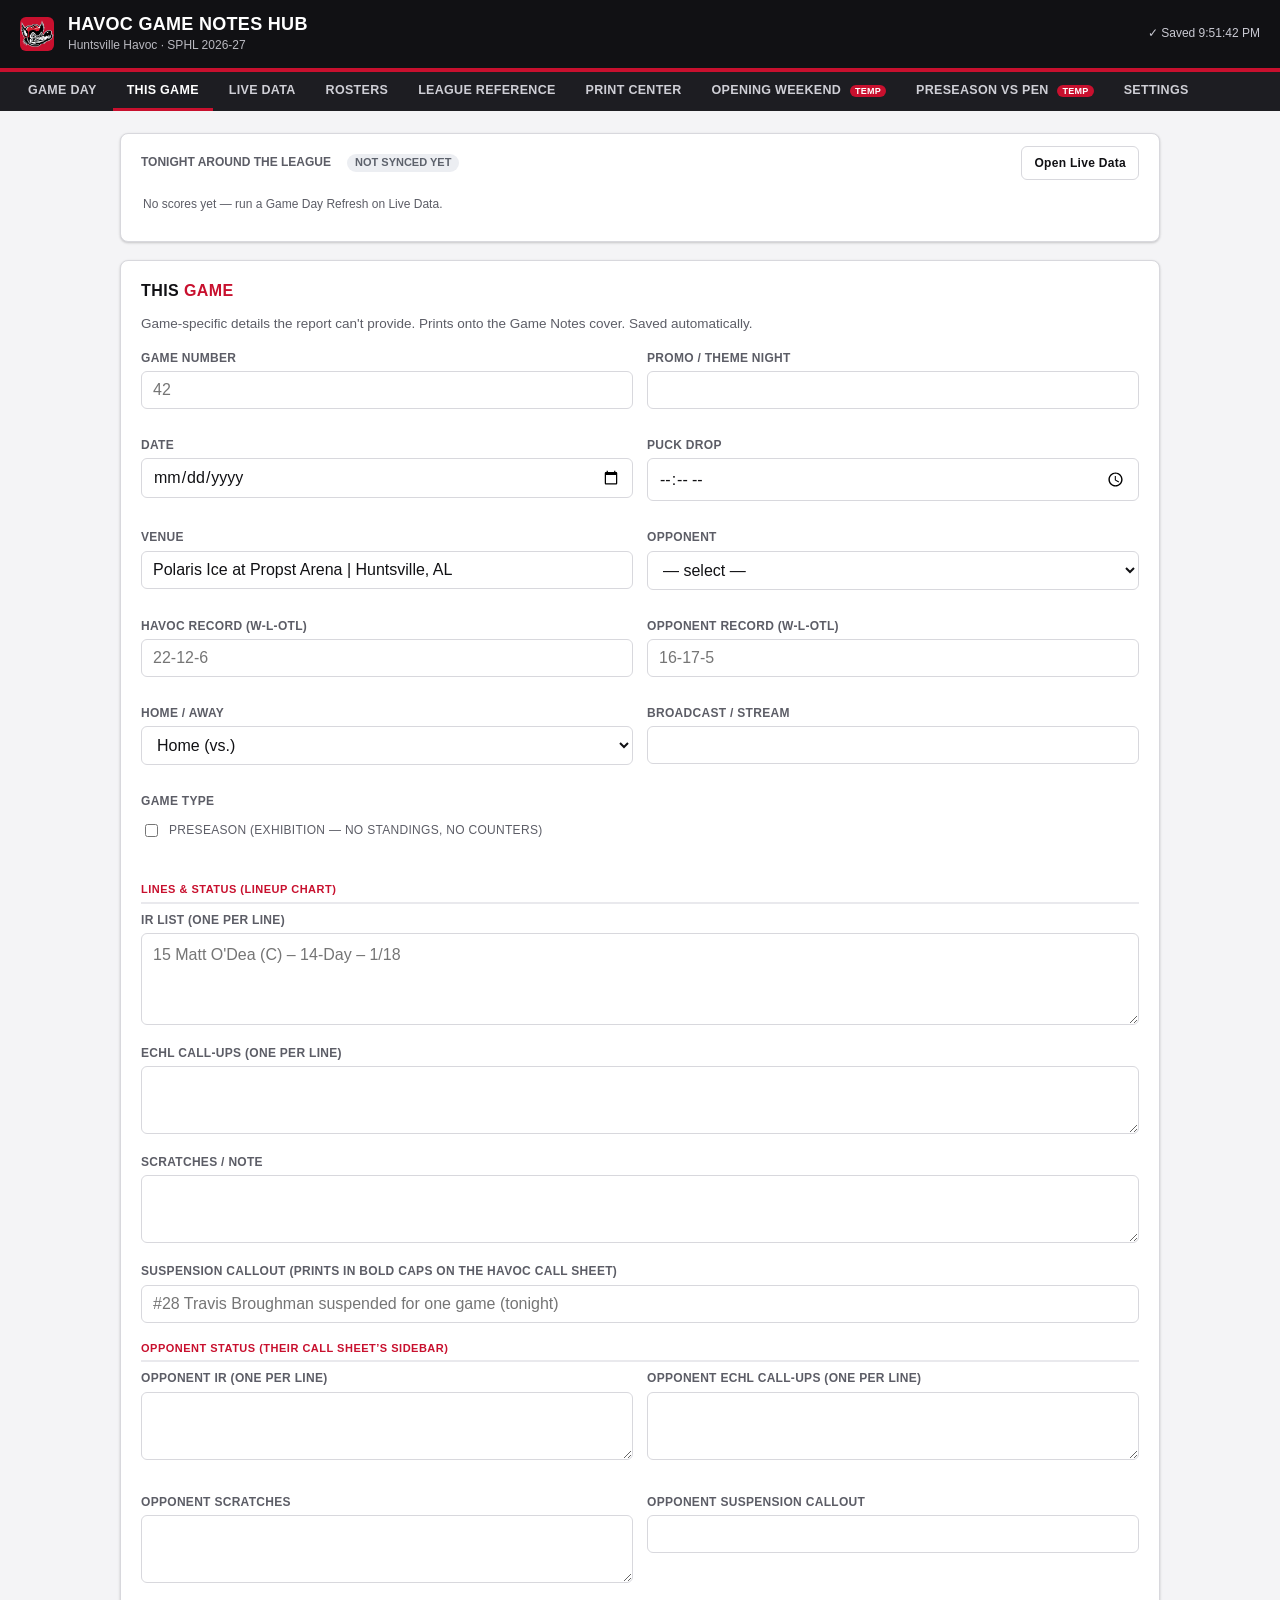
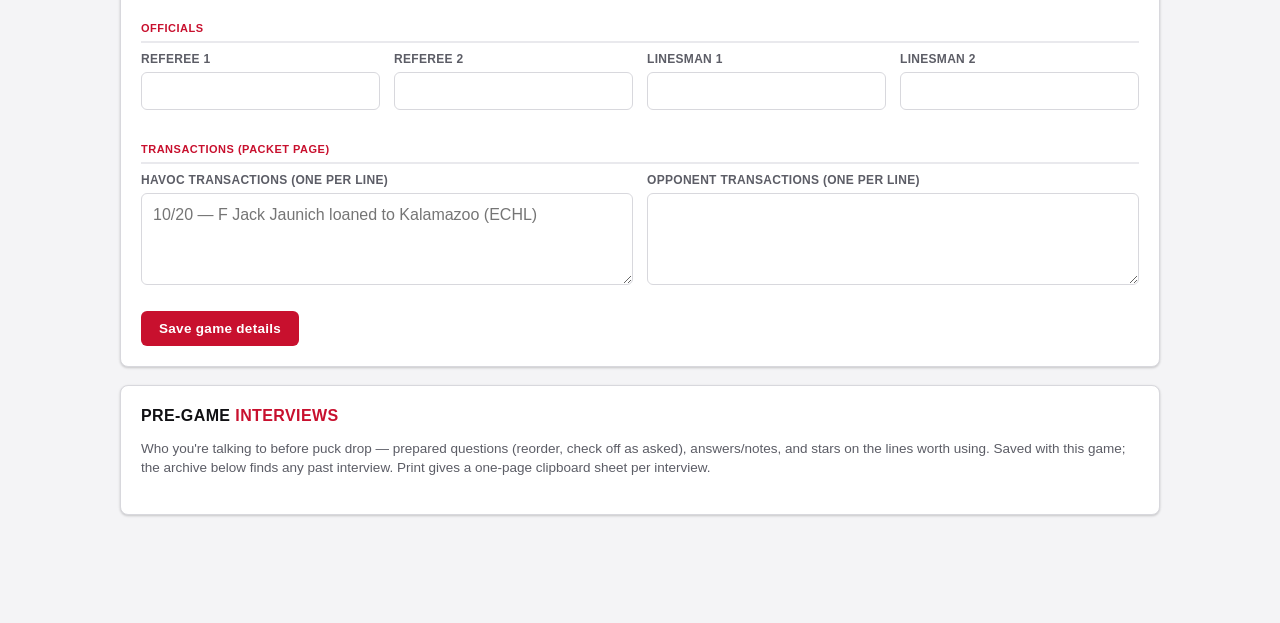
==== commit 571683b7: "Call sheets on US Legal, styled after Jacob's HSV vs MC sheet 1. js/callsheet.js (new): one legal-po" ====
--- a/index.html
+++ b/index.html
@@ -501,7 +501,7 @@
     <div class="subview" id="panel-folders">
     <div class="card no-print">
       <h2>Broadcast <span class="accent">Folders</span></h2>
-      <p class="desc">Four letter-portrait booth pages &mdash; a <b>lineup side</b> (lines with stat lines, pronunciations and your per-player call notes) and a <b>data side</b> (standings with the playoff line, team numbers, per-period, recent &amp; upcoming, transactions) for each team. Click any value or call note in the preview to hand-edit it &mdash; edits save and survive refreshes. Large type, one page each, single-sided.</p>
+      <p class="desc">Four booth pages &mdash; a <b>call sheet</b> on legal paper (8.5 &times; 14: results, transactions, standings and team data down the left; one row per player with the number, name, pronunciation, season line and your bullet notes; lines and notes to write in) and a <b>data side</b> (standings with the playoff line, team numbers, per-period, recent &amp; upcoming, transactions) for each team. Click any value or call note in the preview to hand-edit it &mdash; edits save and survive refreshes. Large type, one page each, single-sided.</p>
       <div class="btn-row fd-views hub-subnav" id="fdViews">
         <span style="font-size:12px;font-weight:800;color:var(--havoc-grey);text-transform:uppercase">Show:</span>
         <button class="btn small secondary" data-fdv="all" onclick="fdShow('all')">All four</button>
@@ -517,7 +517,7 @@
       </div>
     </div>
     <div class="doc-frame">
-      <div class="doc-toolbar no-print"><span class="ttl">Broadcast Folders — preview</span><div class="spacer"></div><span class="header-status">4 pages · letter vertical · one page per side</span></div>
+      <div class="doc-toolbar no-print"><span class="ttl">Broadcast Folders — preview</span><div class="spacer"></div><span class="header-status">4 pages · call sheets on legal (8.5 × 14) · data pages on letter</span></div>
       <div class="doc-scroll hub-preview" id="foldersDoc"></div>
     </div>
     </div>
@@ -875,6 +875,7 @@
 <script src="js/feeds.js"></script>
 <script src="js/milestones.js"></script>
 <script src="js/packet.js"></script>
+<script src="js/callsheet.js"></script>
 <script src="js/print.js"></script>
 <script src="js/booth.js"></script>
 <script src="js/preseason-pen-data.js"></script>
--- a/css/hub.css
+++ b/css/hub.css
@@ -517,30 +517,68 @@
   .page .pp-se-h{font-size:9.5px;font-weight:900;text-transform:uppercase;color:var(--red-text);border-bottom:1px solid var(--havoc-silver);margin-bottom:2px;padding-bottom:1px;}
   .page .pp-se-t{font-weight:700;text-transform:none;color:#555;}
   .page .pp-se-f{margin-bottom:1px;} .page .pp-se-f b{font-weight:900;}
-  /* call sheets: every size rides --csf (set per sheet by ppCsFit, as large as fits at print
-     size) and the notes clamp rides --csl; Lines gets most of the sidebar, Notes the rest */
-  .page.pp-cs{--csf:1;--csl:5;padding:8px 10px;}   /* the printer's 0.25in margin is the white edge; the folders' 20px inner pad is room the cards need */
-  .page.pp-cs .cs-grid-rest{margin-top:4px;}
-  .page.pp-cs .cs-career{color:#222;}
   .page .pp-car{font-size:.92em;color:#333;margin-top:1px;}
-  .page.pp-cs .cs-h1{font-size:calc(19px*var(--csf));} .page.pp-cs .cs-h2{font-size:calc(9px*var(--csf));}
-  .page.pp-cs .cs-game{font-size:calc(9.5px*var(--csf));}
-  .page.pp-cs .cs-sub{font-size:calc(10px*var(--csf));}
-  /* the number: one colour per sheet on every position (Havoc red/black, Pensacola navy/white — set inline), big and heavy */
-  .page.pp-cs .cs-num{font-size:calc(20px*var(--csf));font-weight:900;min-width:calc(29px*var(--csf));line-height:1.05;padding:1px 4px;border-radius:3px;letter-spacing:-.02em;}
-  .page.pp-cs .cs-top{gap:5px;}
-  .page.pp-cs .cs-name{font-size:calc(12px*var(--csf));white-space:normal;line-height:1.05;}   /* four-up cards: a long name wraps rather than clips */
-  .page.pp-cs .cs-vitals,.page.pp-cs .cs-stat{font-size:calc(8px*var(--csf));}
-  .page.pp-cs .cs-note{font-size:calc(8.4px*var(--csf));line-height:1.25;margin-top:2px;text-align:left;hyphens:manual;}
-  .page.pp-cs .cs-lab{font-size:calc(6.8px*var(--csf));}
-  .page.pp-cs .cs-note{-webkit-line-clamp:var(--csl);}
-  .page.pp-cs .pp-tag{font-size:calc(7px*var(--csf));}
-  .page.pp-cs .cs-sb-h{font-size:calc(8px*var(--csf));}
-  .page.pp-cs .cs-sb-row{font-size:calc(7.5px*var(--csf));overflow-wrap:anywhere;}
-  .page.pp-cs .pp-lines{flex:3 1 auto;display:flex;flex-direction:column;min-height:0;}
-  .page.pp-cs .pp-lines .cs-write{flex:1 1 auto;min-height:150px;}
-  .page.pp-cs .pp-notes{flex:2 1 auto;display:flex;flex-direction:column;min-height:0;}
-  .page.pp-cs .pp-notes .cs-write{flex:1 1 auto;min-height:60px;}
+  /* ---- legal call sheet (js/callsheet.js): one page per team, 8.5 x 14 in ----
+     every size rides --csf, set per sheet by csFit as large as fits at print size;
+     --pri / --on are the club's colour and its text colour, set inline per sheet */
+  .page.csl-page{--csf:1;--pri:#C8102E;--on:#fff;box-sizing:border-box;width:816px;height:1344px;min-height:1344px;padding:8px 10px;overflow:hidden;display:flex;flex-direction:column;gap:3px;font-size:calc(8.5px*var(--csf));line-height:1.3;color:#111;print-color-adjust:exact;-webkit-print-color-adjust:exact;}
+  .csl-head{display:flex;align-items:center;gap:8px;background:var(--pri);color:var(--on);padding:4px 9px;border-radius:4px;flex:0 0 auto;}
+  .csl-logo{height:calc(40px*var(--csf));width:auto;max-width:calc(64px*var(--csf));background:#fff;border-radius:4px;padding:2px;object-fit:contain;flex:0 0 auto;}
+  .csl-title{min-width:0;flex:1 1 auto;}
+  .csl-h1{font-size:calc(15px*var(--csf));font-weight:900;text-transform:uppercase;letter-spacing:.01em;line-height:1.05;}
+  .csl-h2{font-size:calc(9.5px*var(--csf));font-weight:800;text-transform:uppercase;letter-spacing:.03em;margin-top:2px;opacity:.95;}
+  .csl-game{font-size:calc(8.5px*var(--csf));font-weight:800;color:#333;text-transform:uppercase;letter-spacing:.03em;flex:0 0 auto;}
+  .csl-susp{font-size:calc(9px*var(--csf));font-weight:900;text-transform:uppercase;text-align:center;color:#fff;background:#C8102E;border-radius:3px;padding:2px 4px;flex:0 0 auto;}
+  .csl-coaches{display:flex;flex-wrap:wrap;gap:2px 12px;border:1px solid #333;border-radius:3px;padding:2px 6px;font-size:calc(8.5px*var(--csf));flex:0 0 auto;}
+  .csl-co b{font-weight:900;} .csl-co i{color:#444;}
+  .csl-body{display:grid;grid-template-columns:192px minmax(0,1fr);gap:6px;flex:1 1 auto;min-height:0;}
+  .csl-left,.csl-players{min-height:0;overflow:hidden;display:flex;flex-direction:column;}
+  .csl-left{border:1px solid #555;border-radius:3px;padding:2px 4px;gap:1px;}
+  .csl-sec{font-size:calc(8px*var(--csf));font-weight:900;text-transform:uppercase;letter-spacing:.06em;border-bottom:1.5px solid var(--pri);color:var(--pri);margin:3px 0 1px;flex:0 0 auto;}
+  .csl-sec:first-child{margin-top:0;}
+  table.csl-res{border-collapse:collapse;width:100%;font-size:calc(7.8px*var(--csf));line-height:1.25;flex:0 0 auto;}
+  table.csl-res th{font-weight:900;text-align:left;border-bottom:1px solid #999;padding:0 2px;}
+  table.csl-res td{padding:0 2px;border-bottom:1px dotted #ddd;white-space:nowrap;overflow:hidden;text-overflow:ellipsis;max-width:72px;}
+  table.csl-res td.csl-r{font-weight:800;text-align:right;}
+  .csl-w{background:#C6EFCE;} .csl-l{background:#FFC7CE;}
+  tr.csl-up td{color:#555;font-style:italic;}
+  .csl-tx{white-space:pre-wrap;font-size:calc(7.8px*var(--csf));line-height:1.3;min-height:calc(10px*var(--csf));flex:0 0 auto;}
+  .csl-st{display:flex;gap:4px;font-size:calc(8px*var(--csf));line-height:1.3;align-items:baseline;flex:0 0 auto;}
+  .csl-seed{font-weight:900;width:14px;flex:0 0 auto;} .csl-stt{font-weight:800;flex:1 1 auto;min-width:0;white-space:nowrap;overflow:hidden;text-overflow:ellipsis;} .csl-stv{flex:0 0 auto;white-space:nowrap;}
+  .csl-me{background:#f1f1f1;font-weight:900;}
+  .csl-po{color:#C8102E;font-weight:900;text-align:center;font-size:calc(7.5px*var(--csf));letter-spacing:.05em;border-top:1.5px solid #C8102E;margin:1px 0;flex:0 0 auto;}
+  .csl-dr{display:flex;gap:4px;font-size:calc(8px*var(--csf));line-height:1.3;align-items:baseline;border-bottom:1px dotted #ddd;flex:0 0 auto;}
+  .csl-dl{font-weight:800;flex:0 0 48%;} .csl-dv{flex:1 1 auto;min-width:0;}
+  table.csl-per{border-collapse:collapse;width:100%;margin-top:2px;font-size:calc(7.8px*var(--csf));flex:0 0 auto;}
+  table.csl-per th{font-weight:900;border:1px solid #999;padding:0 2px;background:#eee;} table.csl-per td{border:1px solid #999;padding:0 2px;text-align:center;}
+  .csl-br{font-size:calc(8px*var(--csf));line-height:1.3;flex:0 0 auto;}
+  .csl-dim{color:#888;font-style:italic;}
+  .csl-row{display:grid;grid-template-columns:232px minmax(0,1fr);gap:5px;border-bottom:1px solid #999;padding:1px 0 2px;break-inside:avoid;flex:0 0 auto;}
+  .csl-band{display:flex;gap:4px;background:var(--pri);color:var(--on);font-size:calc(9.5px*var(--csf));font-weight:800;padding:1px 4px;border-radius:2px 2px 0 0;white-space:nowrap;overflow:hidden;line-height:1.25;}
+  .csl-band span{flex:0 0 auto;} .csl-band span:first-child{flex:1 1 auto;min-width:0;overflow:hidden;text-overflow:ellipsis;} .csl-band .csl-sep{opacity:.7;flex:0 0 auto;}
+  .csl-pl2{display:flex;gap:5px;align-items:flex-start;margin-top:2px;}
+  .csl-badge{flex:0 0 auto;min-width:calc(44px*var(--csf));height:calc(30px*var(--csf));line-height:calc(30px*var(--csf));text-align:center;background:var(--pri);color:var(--num,var(--on));font-size:calc(26px*var(--csf));font-weight:900;border-radius:3px;padding:0 3px;letter-spacing:-.02em;}
+  .csl-id{min-width:0;flex:1 1 auto;}
+  .csl-last{font-size:calc(14px*var(--csf));font-weight:900;text-transform:uppercase;line-height:1.05;letter-spacing:-.01em;}
+  .csl-let{font-size:calc(10px*var(--csf));font-weight:800;}
+  .csl-pron{font-size:calc(9px*var(--csf));font-weight:700;color:#222;line-height:1.2;}
+  .csl-meta{font-size:calc(7.5px*var(--csf));color:#333;line-height:1.2;}
+  .csl-bul{font-size:calc(8px*var(--csf));line-height:1.25;min-width:0;}
+  .csl-bul > div{padding-left:7px;text-indent:-7px;} .csl-bul > div::before{content:"• ";}
+  .csl-bul:empty::before{content:"click to write";color:#999;font-style:italic;}
+  .csl-empty{font-size:calc(9px*var(--csf));color:#777;font-style:italic;padding:6px 2px;}
+  .csl-status{display:grid;grid-template-columns:1fr 1fr 1fr;gap:4px;margin-top:3px;flex:0 0 auto;}
+  .csl-sc{border:1px solid #bbb;border-radius:3px;padding:1px 4px;font-size:calc(7.8px*var(--csf));line-height:1.3;}
+  .csl-sh{font-weight:900;text-transform:uppercase;letter-spacing:.06em;border-bottom:1px solid #ddd;font-size:calc(7.5px*var(--csf));}
+  .csl-write{display:grid;grid-template-columns:1fr 1fr;gap:4px;margin-top:3px;flex:1 1 auto;min-height:calc(90px*var(--csf));}
+  .csl-left .csl-write{grid-template-columns:1fr;}
+  .csl-wbox{border:1px solid #bbb;border-radius:3px;padding:1px 4px;display:flex;flex-direction:column;min-height:0;}
+  .csl-wh{font-size:calc(7.5px*var(--csf));font-weight:900;text-transform:uppercase;letter-spacing:.07em;border-bottom:1px solid #ddd;flex:0 0 auto;}
+  .csl-rule{flex:1 1 auto;min-height:calc(60px*var(--csf));}
+  .csl-foot{flex:0 0 auto;display:flex;justify-content:space-between;align-items:baseline;gap:8px;}
+  .csl-foot .fd-contact,.csl-foot .pg-stamp{font-size:calc(7px*var(--csf));margin:0;}
+  .csl-page .ov-mark{font-size:9px;} .csl-page .fv-rv{font-size:8px;padding:0 2px;}
+  .csl-page .fd-blank{min-width:40px;height:9px;}
   .page table.pp-pt{font-size:8px;}
   .page table.pp-pt td{line-height:1.3;vertical-align:top;padding:1px 4px;}
   .page table.pp-pt tr.pp-grp td{background:var(--havoc-silver);font-weight:900;text-transform:uppercase;font-size:7.5px;letter-spacing:.06em;padding:2px 5px;}
@@ -736,6 +774,7 @@
   .seg .btn.small{margin-top:6px;}
   @media (max-width:700px){.seg-grid{grid-template-columns:1fr;}}
   @page{size:letter portrait;margin:0;}
+  @page legal{size:legal portrait;margin:0.25in;}   /* the call sheets (page:legal) — 8.5 x 14 with the folders' margins */
   @media print{
     /* screen themes live in @media screen, so paper needs no reset — this only
        guards against a stray inline theme value reaching the sheet */
@@ -755,7 +794,9 @@
     .page:last-child{page-break-after:auto;} /* no trailing blank page */
     .page tr{page-break-inside:avoid;} /* never split a table row across pages */
     .lc-page{width:7.95in !important;height:10.45in !important;min-height:0 !important;overflow:hidden;page-break-inside:avoid;}
-    .hub-preview__page.pp-cs{width:7.95in !important;}   /* mobile.css forces .hub-preview__page to 816px in print; a call sheet must stay inside the 0.25in margins */ /* letter portrait w/ 0.25in margins — one page per team, cards fill to the bottom */
+    .page.csl-page{width:7.95in !important;height:13.45in !important;min-height:0 !important;overflow:hidden;page:legal;page-break-inside:avoid;}   /* legal portrait with 0.25in margins — one page per team */
+    .hub-preview__page.csl-page{width:7.95in !important;}   /* mobile.css forces .hub-preview__page to 816px in print; a call sheet must stay inside the margins */
+    .csl-bul:empty::before{content:"";} /* letter portrait w/ 0.25in margins — one page per team, cards fill to the bottom */
     .ws-page{height:10.45in !important;overflow:hidden;}
     .fv{outline:none !important;}
     #panel-opening.printing .card{display:none !important;}
--- a/mobile.css
+++ b/mobile.css
@@ -311,6 +311,10 @@
     width: 816px;
     margin-bottom: var(--hub-page-gap, 12px);
   }
+  /* a legal call sheet is 1344px tall, not 1056: pull the next page up by its own height */
+  .hub-preview__page.csl-page {
+    margin-bottom: calc(-1344px * (1 - var(--hub-page-scale, 1)) + 12px);
+  }
 
   /* ---------- 10. Forms: readable, thumb-sized, full width ---------- */
   .hub-field { display: block; margin: 0 0 10px; }
